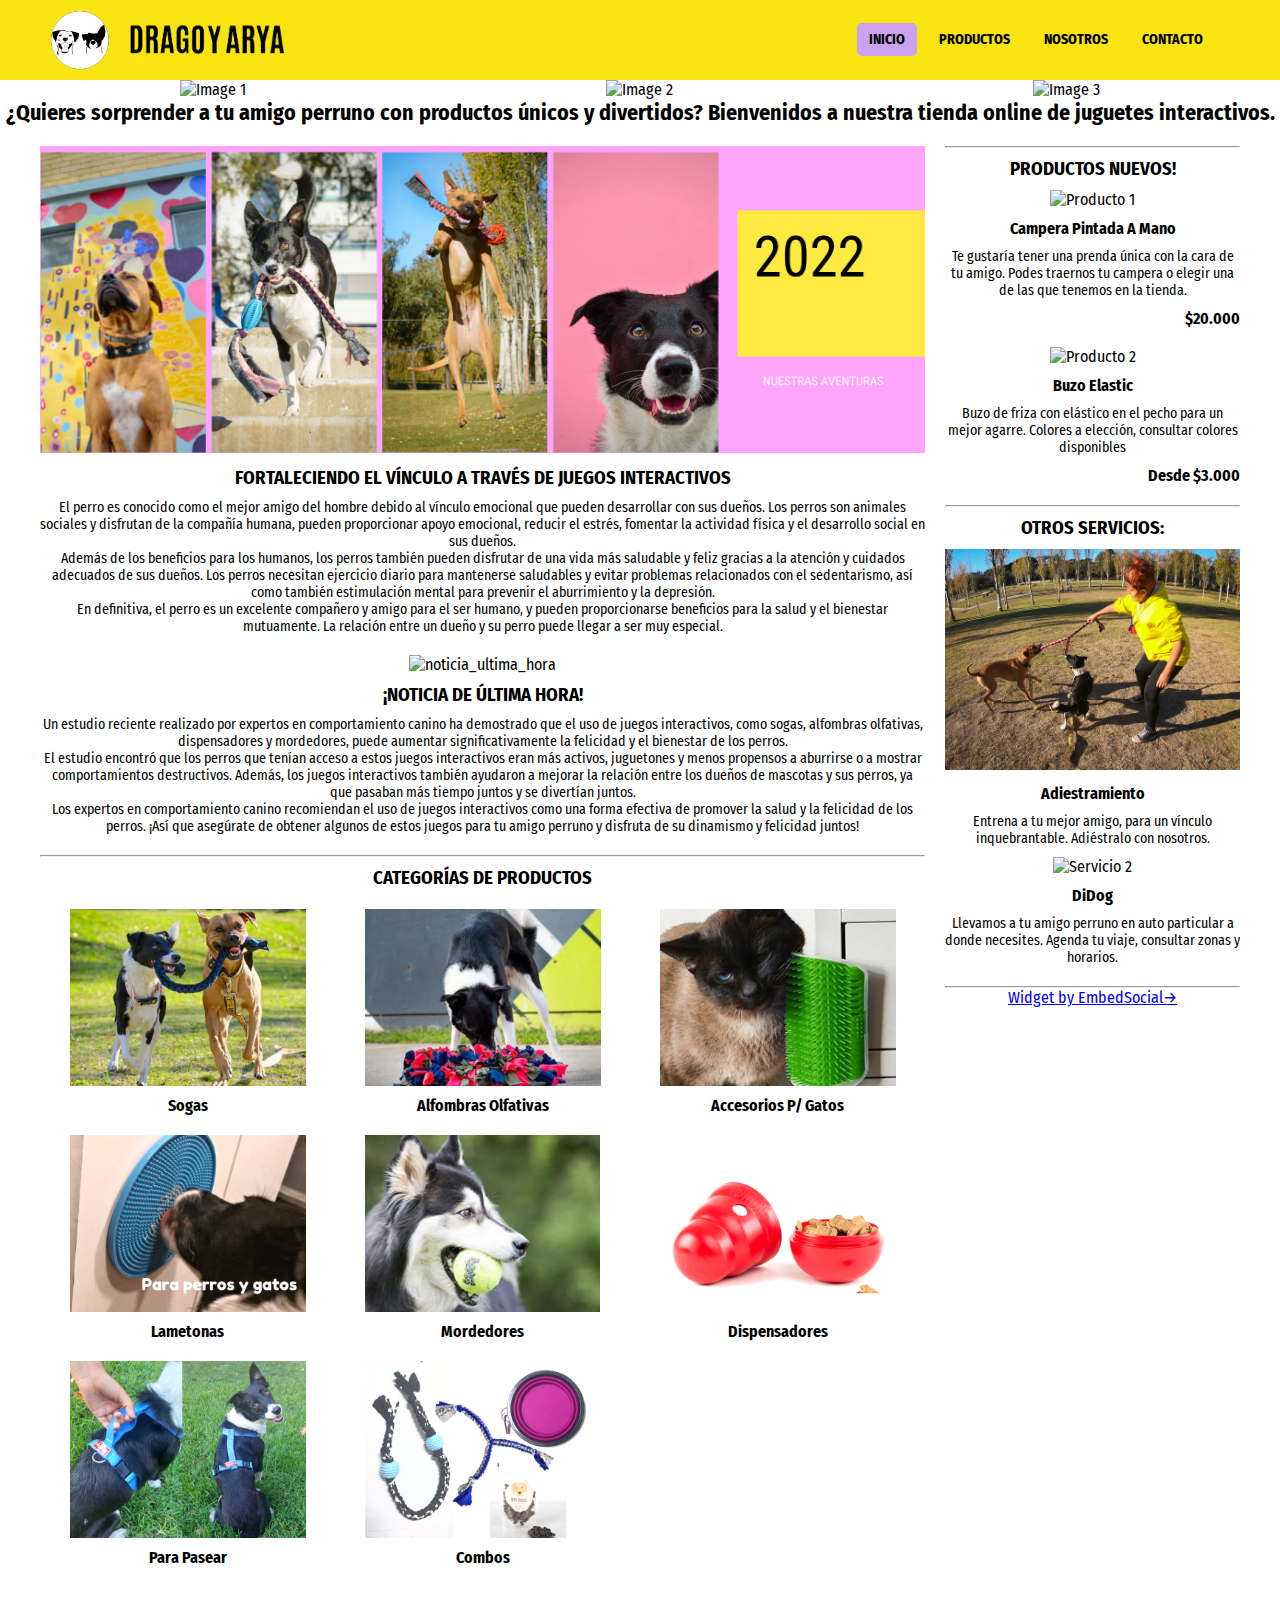
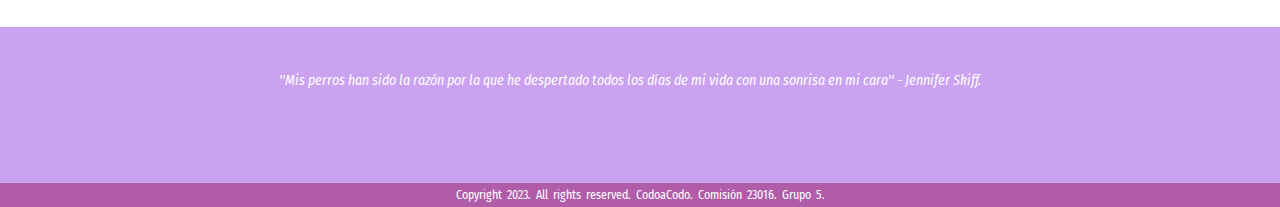
==== index.html @ fe929551 "m" ====
<!DOCTYPE html>
<html lang="es">
    <head>
        <meta charset="UTF-8">
        <meta http-equiv="X-UA-Compatible" content="IE=edge">
        <meta name="viewport" content="width=device-width, initial-scale=1.0">
        <!-- Favicon -->
        <link rel="shortcut icon" href="img/logo.ico" type="image/x-icon">
        <!-- Fuentes de iconos Font-Awesome -->
        <script src="https://kit.fontawesome.com/ba8bc2892d.js" crossorigin="anonymous"></script>
        <!-- Enlace al css -->
        <link rel="stylesheet" href="/css/estilo.css">
        <!-- Fuente de animaciones -->
        <link rel="stylesheet" href="https://cdnjs.cloudflare.com/ajax/libs/animate.css/4.1.1/animate.min.css" /> 
        <!-- Fuente de texto -->
        <link rel="preconnect" href="https://fonts.googleapis.com"> <link rel="preconnect" href="https://fonts.gstatic.com" crossorigin> <link href="https://fonts.googleapis.com/css2?family=Fira+Sans+Condensed&display=swap" rel="stylesheet">    
        <!-- Enlace al JavaScript-->
        <script defer src="/js/index.js"></script> 
        <title>Drago&Arya</title>
    </head>
    <body>
        <header class="header">
            <nav class="nav">
                <!-- Logo -->
                <div class="nav-link">
                    <img class="logo" src="img/logo_circular_prueba.png" alt="logo">
                    <img class="logo2 animate__animated animate__backInLeft" src="img/logo_nombre.png" alt="nombre">
                </div>
                <!-- Menu desplegable para smartphone -->
                <button class="nav-toggle animate__bounceIn fa-solid fa-bone"></button> 
                <!-- Menu principal -->
                <ul class="nav-menu nav-menu_visible">
                    <li class="nav-menu-item animate__bounceIn "><a href="/index.html" class="nav-menu-link nav-link nav-menu-link_active"><b>INICIO</b></a></li>
                    <li class="nav-menu-item animate__bounceIn"><a href="/paginas/productos.html" class="nav-menu-link nav-link"><b>PRODUCTOS</b></a></li>
                    <li class="nav-menu-item animate__bounceIn"><a href="/paginas/nosotros.html" class="nav-menu-link nav-link"><b>NOSOTROS</b></a></li>
                    <li class="nav-menu-item animate__bounceIn"><a href="/paginas/contacto.html" class="nav-menu-link nav-link"><b>CONTACTO</b></a></li>
                </ul>
            </nav>
        </header>
        <section>
                <div class="card">
                    <!-- Carousel de prtad principal -->
                    <div id="carousel" class="carousel">
                        <img src="/img/16_09_portada1.png" alt="Image 1" class="slide active">
                        <img src="/img/16_09_portada2.png" alt="Image 2" class="slide">
                        <img src="/img/16_09_portada3.png" alt="Image 3" class="slide">
                    </div>
                    <!-- Bienvenida al usuario -->
                    <h1 class="h1_ppal">¿Quieres sorprender a tu amigo perruno con productos únicos y divertidos? Bienvenidos a nuestra tienda online de juguetes interactivos.</h1>
                </div>
        </section>
        <main class = "main_ppal">
            <section class="main-section">
                <section class="news">
                    <div class="card">
                        <img src="/img/portada2.png" alt="perro_humano">
                        <h3>Fortaleciendo el vínculo a través de juegos interactivos</h3>
                        <p class= "texto">El perro es conocido como el mejor amigo del hombre debido al vínculo emocional que pueden desarrollar con sus dueños. Los perros son animales sociales y disfrutan de la compañía humana, pueden proporcionar apoyo emocional, reducir el estrés, fomentar la actividad física y el desarrollo social en sus dueños.<br>Además de los beneficios para los humanos, los perros también pueden disfrutar de una vida más saludable y feliz gracias a la atención y cuidados adecuados de sus dueños. Los perros necesitan ejercicio diario para mantenerse saludables y evitar problemas relacionados con el sedentarismo, así como también estimulación mental para prevenir el aburrimiento y la depresión. <br>En definitiva, el perro es un excelente compañero y amigo para el ser humano, y pueden proporcionarse beneficios para la salud y el bienestar mutuamente. La relación entre un dueño y su perro puede llegar a ser muy especial.</p>
                    </div>
                </section>
                <section class="news2">
                    <div class="card">
                        <img src="/img/portada1.png" alt="noticia_ultima_hora">
                        <h3>¡Noticia de última hora!</h3>
                        <p class= "texto">Un estudio reciente realizado por expertos en comportamiento canino ha demostrado que el uso de juegos interactivos, como sogas, alfombras olfativas, dispensadores y mordedores, puede aumentar significativamente la felicidad y el bienestar de los perros.<br>El estudio encontró que los perros que tenían acceso a estos juegos interactivos eran más activos, juguetones y menos propensos a aburrirse o a mostrar comportamientos destructivos. Además, los juegos interactivos también ayudaron a mejorar la relación entre los dueños de mascotas y sus perros, ya que pasaban más tiempo juntos y se divertían juntos.<br>Los expertos en comportamiento canino recomiendan el uso de juegos interactivos como una forma efectiva de promover la salud y la felicidad de los perros. ¡Así que asegúrate de obtener algunos de estos juegos para tu amigo perruno y disfruta de su dinamismo y felicidad juntos!</p>
                    </div>
                </section>
                <section class="categories_ppal">
                    <div class="card">
                    <hr>    
                    <h3>Categorías de productos</h3>
                    <div class="card_cat">
                        <div class="card card_cat">
                            <img src="/img/Sogas/sogas1.png" alt="Categoría 1">
                            <h2 class="nav-menu-link-cat">Sogas</h2>
                        </div>
                        <div class="card card_cat">
                            <img src="/img/Olfativas/alfombra1.png" alt="Categoría 2">
                            <h2 class="nav-menu-link-cat">Alfombras olfativas</h2>
                        </div>
                        <div class="card card_cat">
                            <img src="/img/Gatos/autocepillo4.png" alt="Categoría 3">
                            <h2 class="nav-menu-link-cat">Accesorios p/ gatos</h2>
                        </div>
                        <div class="card card_cat">
                            <img src="/img/Lametonas/con_sopapa3.png" alt="Categoría 4">
                            <h2 class="nav-menu-link-cat">Lametonas</h2>
                        </div>
                        <div class="card card_cat">
                            <img src="/img/Mordedores/kong_squeak_ballx2_2.png" alt="Categoría 5">
                            <h2 class="nav-menu-link-cat">Mordedores</h2>
                        </div>
                        <div class="card card_cat">
                            <img src="/img/Dispensadores/kongwobbler1.png" alt="Categoría 6">
                            <h2 class="nav-menu-link-cat">Dispensadores</h2>
                        </div>
                        <div class="card card_cat">
                            <img src="/img/Paseo/pretal_h1.png" alt="Categoría 7">
                            <h2 class="nav-menu-link-cat">Para pasear</h2>
                        </div>
                        <div class="card card_cat">
                            <img src="/img/Combos/combo_plaza.png" alt="Categoría 8">
                            <h2 class="nav-menu-link-cat">Combos</h2>
                        </div>
                    </div>
                </div>
                </section>
            </section>
            <aside>
                <section class="aside-section">
                    <section class="new-products">
                        <div class="card">
                            <hr>
                            <h3>Productos Nuevos!</h3>
                            <div><img src="/img/productonuevo11.png" alt="Producto 1">
                                <h2>Campera pintada a mano</h2>
                                <p class= "texto">Te gustaría tener una prenda única con la cara de tu amigo. Podes traernos tu campera o elegir una de las que tenemos en la tienda.</p>
                                <div class="price"><span >$20.000</span><br><br></div>
                            </div>
                            <div>
                                <img src="/img/productonuevo22.png" alt="Producto 2">
                                <h2>Buzo elastic</h2>
                                <p class= "texto">Buzo de friza con elástico en el pecho para un mejor agarre. Colores a elección, consultar colores disponibles</p>
                                <div class="price"><span >Desde $3.000</span></div>
                            </div>
                        </div>
                    </section>
                    <section class="services">
                        <div class="card">
                            <hr>
                            <h3>Otros Servicios:</h3>
                            <div><img src="/img/Sogas/DyA (12 de 15)-2.jpg" alt="Servicio 1">
                                <h2>Adiestramiento</h2>
                                <p class= "texto">Entrena a tu mejor amigo, para un vínculo inquebrantable. Adiéstralo con nosotros.</p>
                            </div>
                            <div>
                                <img src="/img/taxi.png" alt="Servicio 2">
                                <h2>DiDog</h2>
                                <p class= "texto">Llevamos a tu amigo perruno en auto particular a donde necesites. Agenda tu viaje, consultar zonas y horarios.</p>
                                <div class="price"><span ></span></div>
                            </div>
                        </div>
                    </section>
                    <section>
                        <hr>
                        <div class="card">
                            <!-- Iframe -->
                            <div class="embedsocial-hashtag" data-ref="63dbdeef12f584ae3e0397113ad4569958f50343"> <a class="feed-powered-by-es feed-powered-by-es-feed-new" href="https://embedsocial.com/social-media-aggregator/" target="_blank" title="Widget by EmbedSocial"> Widget by EmbedSocial<span>→</span> </a> </div> <script> (function(d, s, id) { var js; if (d.getElementById(id)) {return;} js = d.createElement(s); js.id = id; js.src = "https://embedsocial.com/cdn/ht.js"; d.getElementsByTagName("head")[0].appendChild(js); }(document, "script", "EmbedSocialHashtagScript")); </script>
                        </div>
                    </section>             
                </section>
            </aside>
        </main>
        <footer class="footer">
            <!-- Frase icónica -->
            <div class="footer-texto">
                <p>''Mis perros han sido la razón por la que he despertado todos los días de mi vida con una sonrisa en mi cara'' - Jennifer Skiff.
                </p> 
            </div>
            <!--Links a redes sociales-->
            <div class="contenedor-redes-sociales">
                <div class="icono-redes"><a href="https://www.instagram.com/dragoyarya/" target="_blank"><i class="fa-brands fa-instagram"></i></a></div>
                <div class="icono-redes"><a href="https://www.tiktok.com/@dragoyarya?_t=8aQEFiuZ51C&_r=1" target="_blank"><i class="fa-brands fa-tiktok"></i></a></div>
                <div class="icono-redes"><a href="https://www.youtube.com/channel/UCn-8075B8vf6SY_CrtjL9cg" target="_blank"><i class="fa-brands fa-youtube"></i></a></div>
                <div class="icono-redes"><a href="https://api.whatsapp.com/message/QZOHX466X4XYB1?autoload=1&app_absent=0" target="_blank"><i class="fa-brands fa-whatsapp"></i></a></div>
            </div>
            <!--Boton de ir hacia arriba-->
            <div id="button-up">
                <i class="fa-solid fa-angles-up"></i>        
            </div>
            <!--Encabezado inferior-->
            <div class="copyright">
                <p>Copyright 2023. All rights reserved. CodoaCodo. Comisión 23016. Grupo 5. </p>
            </div>  
        </footer>
    </body>     
</html>
---- css/estilo.css ----
* {
    margin: 0;
    box-sizing: border-box;
    padding: 0;
    cursor: url("/img/patita_cursor20x20.png"), auto;
    font-family: "Fira Sans Condensed", sans-serif;
}
body {
    margin-top: 80px;
    position: relative;
    padding-bottom: 210px;
    min-height: 100vh; /* No tocar, sirve para anclar el footer*/
    }


/*CSS DEL HEADER*/
.header {
    background-color: rgb(248, 228, 17);
    height: 80px;
    position: fixed; /*para que quede fija la barra de nav*/
    width: 100%;
    top: 0;
    left: 0;
    z-index: 1;
}
.logo {
    padding: 10px 10px;
    height: 80px;
    animation: animacionlogo 2s linear 1;
}
/*Animaciones del logo*/
@keyframes animacionlogo {
  0% {transform: rotate(0);}
  50% {transform: rotate(360deg);}
  80% {transform: rotate(360deg);}
  100% {transform: rotate(0);}
}

.logo2 {
    padding: 15px 0px 15px 0px;
    height: 80px;
    position: fixed;
}
/*barra de menu*/
.nav {
    display: flex;
    justify-content: space-between;
    max-width: 1200px; /*avaliable breakpoints , 576 768 1200 */
    margin: 0 auto; /*para que quede centrado en el navegador*/
}
.nav-link {
    color: black;
    text-decoration: none;
}
.nav-menu {
    display: flex;
    margin-right: 20px;
    list-style: none; /*quita los puntos del listado*/
}

.nav-menu-item {
    font-size: 14px;
    margin: 0 5px;
    line-height: 80px;
    width: max-content; /*para que no me quite palabras si son mas de 2 al achicar*/
}

.nav-menu-link {
    padding: 8px 12px;
    border-radius: 5px;
}

.nav-menu-link:hover,
.nav-menu-link_active {
    background-color: rgb(202, 162, 239);
    transition: 0.5s;
}

.nav-menu-link-cat:hover,
.nav-menu-link-cat_active {
    background: none;
    color: rgb(202, 162, 239);
    transition: 0.2s;
}

/*menu desplegable para smartphone*/
.nav-toggle {
    color: black;
    background: none;
    border: none;
    font-size: 30px;
    padding: 0px 20px;
    line-height: 60px;
    display: none;
}
/* FIN DEL CSS DEL HEADER*/

/*PAGINA PRINCIPAL*/
.main_ppal {
    overflow-y: auto;
    display: grid;
    grid-template-columns: 3fr 1fr;
    margin-left: 40px;
    margin-right: 40px;
    gap: 20px;
    overflow-x: hidden;
}
/*presentacion foto portada*/
.carousel {
    display: flex;
    overflow: hidden;
    width: 100%;
}

.carousel-image {
    max-width: 100%;
    height: auto;
    object-fit: cover;
}

/*letras en movimiento */
.h1_ppal {
    animation-name: desplazar;
    animation-duration: 14s;
    animation-timing-function: linear;
    animation-iteration-count: infinite;
    position: relative;
    z-index: 0;
    white-space: nowrap;
    font-size: 22px;
    width: 100%;
}
@keyframes desplazar {
  0% {transform: translateX(100%);}
  100% {transform: translateX(-100%);}
}
/*Fin de letras en mov.*/

.card {
    margin-bottom: 20px;
    text-align: center;

    
}
.card_cat {
    display: grid;
    grid-template-columns: repeat(auto-fit, minmax(250px, 1fr));
    grid-auto-rows: minmax(auto, auto);
    font-size: 16px;
    margin-top: 10px;
    margin-bottom: 0px;
    
    
}
.card img {
    max-width: 100%;
    margin: 0 auto;

}

.card_cat img {
    max-width: 80%;
    
}

.card h3 {
    margin-top: 10px;
    margin-bottom: 10px;
    text-transform: uppercase;
}
.card h2{
    font-size: 16px;
    margin-top: 10px;
    margin-bottom: 10px;
    text-transform:capitalize;
}
.texto{
    font-size: 14px;
    margin-bottom: 10px;

}
.texto_grid {
    text-align: center;
}
.price {
    font-weight: bold;
    text-align: right;
}
/*FIN DE LA PAG PRINCIPAL*/

/*PAG CONTACTOS*/


        /*CSS MERY*/



/*FIN DE LA PAG CONTACTOS*/

/*PAG NOSOTROS*/
.cuerpo {
    overflow: hidden;
}

.título {
    margin: 5px;
    text-align: center;
    font-size: 32px;
    border-radius: 4px;
}

.caja {
    float: left;
    width: auto;
    height: auto;
    margin: 5px;
    padding: 5px;
}

.galería-imagenes {
    display: grid;
    grid-template-columns: repeat(3, 1fr);
    grid-auto-rows: auto;
    padding: 20px;
    column-gap: 20px;
    row-gap: 20px;
}

.fotos {
    width: 100%;
    height: 100%;
    object-fit: cover;
    border-radius: 4px;
}

.subtítulo {
    background: rgb(146, 87, 158);
    text-align: center;
    border-radius: 4px;
}

.cliente {
    color: white;
    text-align: center;
    padding: 15px 0;
}

.intro {
    padding: 10px;
    text-align: justify;
    font-size: 18px;
}

.contenedor-reseñas {
    display: grid;
    grid-template-columns: repeat(2, 1fr);
    grid-template-rows: repeat(2, auto);
    grid-column-gap: 20px;
    grid-row-gap: 20px;
    margin: 20px auto;

    grid-template-areas:
        "widget-1 widget-2"
        "widget-3 widget-4"
        "widget-5 widget-6";
}

.widget-1,
.widget-2,
.widget-3,
.widget-4,
.widget-5,
.widget-6 {
    background: rgb(202, 162, 239);
    padding: 20px;
    height: auto;
    text-align: center;
    display: flex;
    align-items: center;
    justify-content: center;
    border-radius: 4px;
}

.widget-1 {
    grid-area: widget-1;
    display: flex;
    flex-direction: column;
}

.widget-2 {
    grid-area: widget-2;
    display: flex;
    flex-direction: column;
}

.widget-3 {
    grid-area: widget-3;
    display: flex;
    flex-direction: column;
}

.widget-4 {
    grid-area: widget-4;
    display: flex;
    flex-direction: column;
}

.widget-5 {
    grid-area: widget-5;
    display: flex;
    flex-direction: column;
}

.widget-6 {
    grid-area: widget-6;
    display: flex;
    flex-direction: column;
}

/*FIN DE LA PAG NOSOTROS*/

/*PAG CONTACTOS*/


        /*CSS SEBAS*/



/*FIN DE LA PAG CONTACTOS*/








/*FOOTER*/
footer {
    display: flex;
    flex-direction: column;
    justify-content: center;
    color: white;
    text-align: center;
    align-items: center;
    background-color: rgb(202, 162, 239);
    width: 100%;
    height: 180px;
    position: absolute;
    bottom: 0;
    left: 0;
    right: 0;
    padding-top: 30px;

}
.footer-texto {
    font-size: 14px;
    font-style: italic;
    line-height: 45px;
    padding-right: 20px;
}
.copyright {
    background-color: rgb(176, 92, 169);
    width: 100%;
    padding: 5px;
    padding-bottom: 5px;
    text-align: center;
    font-size: 12px;
    word-spacing: 2px;
}
.contenedor-redes-sociales {
    padding-top: 0px;
    display: flex;
    justify-content: center;
    align-items: center;
    margin-bottom: 0px;
}

.icono-redes {
    position: relative;
    font-size: 0px;
    width: 40px;
    height: 40px;
    margin: 20px;
    border-radius: 50%;
    transition: all 0.5s;
}

.icono-redes:hover {
    background-color: rgb(146, 87, 158);
    box-shadow: 0px 0px 20px rgb(146, 87, 158);
}
.icono-redes:hover:nth-child(2) {
    background-color: rgb(146, 87, 158);
    box-shadow: 0 0 20px rgb(146, 87, 158);
}
.icono-redes:hover:nth-child(3) {
    background-color: rgb(146, 87, 158);
    box-shadow: 0 0 20px rgb(146, 87, 158);
}
.icono-redes:hover:nth-child(4) {
    background-color: rgb(146, 87, 158);
    box-shadow: 0 0 20px rgb(146, 87, 158);
}
.icono-redes i {
    color: #fff;
    position: absolute;
    top: 50%;
    left: 50%;
    transform: translate(-50%, -50%);
    font-size: 1.7rem;
}

/*Boton de ir arriba*/
#button-up {
    width: 30px;
    height: 30px;
    background: rgb(146, 87, 158);
    display: flex;
    justify-content: center;
    align-items: center;
    color: white;
    border-radius: 50%;
    font-size: 20px;
    position: fixed;
    bottom: 50px;
    right: 40px;
    transition: all 0.3s ease;
    transform: scale(0);
}
#button-up:hover {
    transform: scale(1.1);
    border-color: rgba(0, 0, 0, 0.1);
}
/*FIN DEL FOOTER*/



/*QUERY MODO SMARTPHONE*/
@media (max-width: 768px) {  

.header {
    height: 60px;
    flex-wrap: wrap;
}

.logo {
    padding: 0px 20px;
    height: 58px;
}

.logo2 {
    padding: 10px 0 10px 0px;
    height: 60px;
    left: 35%; /* centrado horizontalmente */
    transform: translateX(-50%);
}
.nav-link {
    display: flex;
    align-items: center;
    justify-content: space-between;
    width: 100%;
    max-width: 1200px;
    margin: 0 auto;
}
.nav-menu {
    flex-direction: column;
    align-items: center;
    background-color: rgb(176, 92, 169);
    position: fixed;
    left: 0;
    top: 60px;
    width: 100%;
    padding: 0px;
    height: calc(100% - 60px);
    overflow-y: auto; /*añadir scroll cuando se minimiza el menu*/
    left: 100%;
    transition: 0.4s;
}

.nav-menu-item {
    line-height: 60px;
}

.nav-menu-link:hover,
.nav-menu-link_active {
    background: none;
    color: rgb(202, 162, 239);
}

.nav-toggle {
    display: block;
    cursor: pointer;
}
.nav-menu-visible {
    left: 0;
}
body {
    margin-top: 50px;
    position: relative;
    padding-bottom: 150px;
    font-size: 14px;
}
.h1_ppal {
    font-size: 14px;
    width: 150%;
    margin: 0;
    padding: 0;
}

footer {
    height: 160px;
    padding-top: 0px;

}

.footer-texto {
max-height: 80px;
font-size: 13px;
line-height: 60px;
}

/*Boton de ir arriba*/
#button-up {
    bottom: 39px;
    right: 32px;
    
}

}
/*FIN DEL QUERY MODO SMARTPHONE*/

/*QUERY MODO MOBILE*/
@media (max-width: 576px) {
.main_ppal {
    grid-template-columns: 1fr;
    font-size: 12px;
}
.h1_ppal {
    font-size: 16px;
    width: 210%;
    margin: 0;
}
aside {
    width: 100%;
}

.card_text_mov {
    margin-bottom: 0;
}
.news,
.news2,
.new-products,
.categories,
.services {
    display: grid; /* Convierte en grilla */
    gap: 20px;
    
}
.icono-redes {
    margin: 10px;
    
}

footer {
    
    height: 160px;
    padding-top: 0px;
}

.footer-texto {
    max-height: 100px;
    font-size: 12px;
    line-height: 40px;
    }
}
/*FIN DEL QUERY MODO MOBILE*/
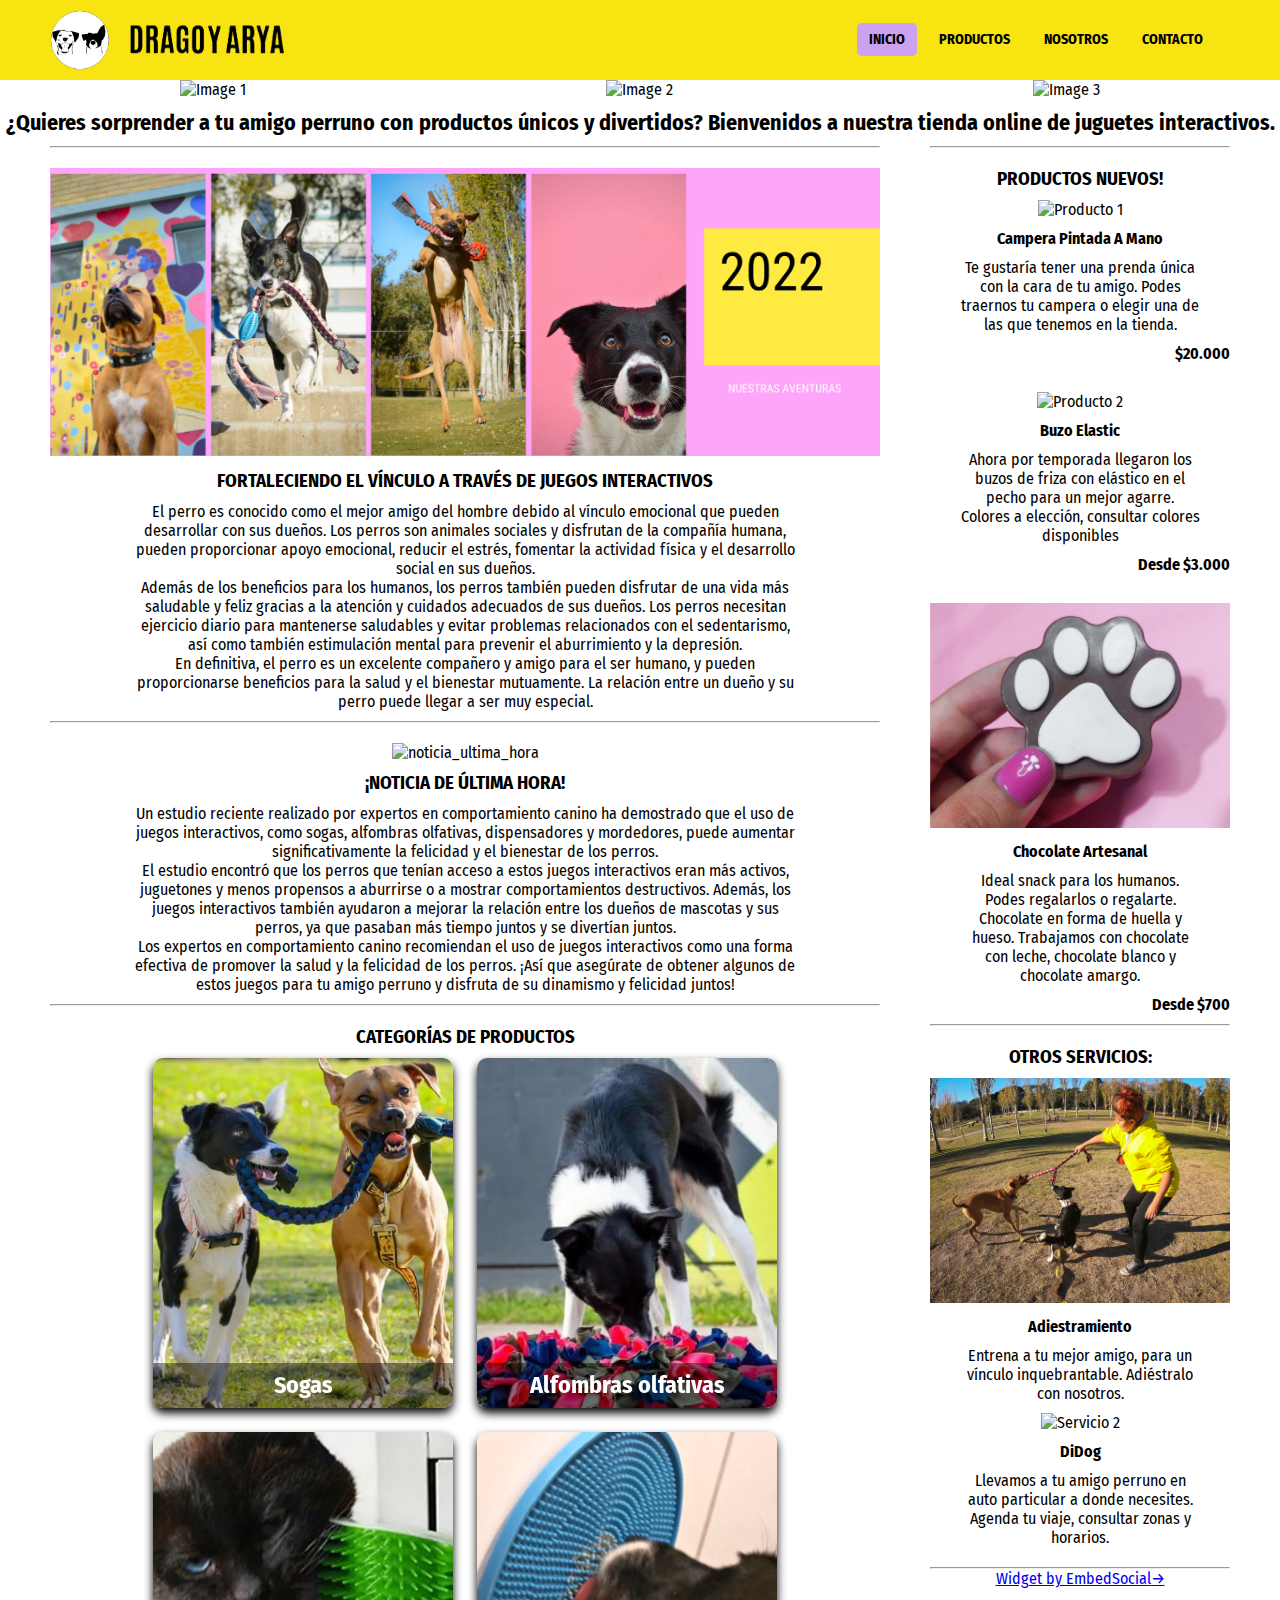
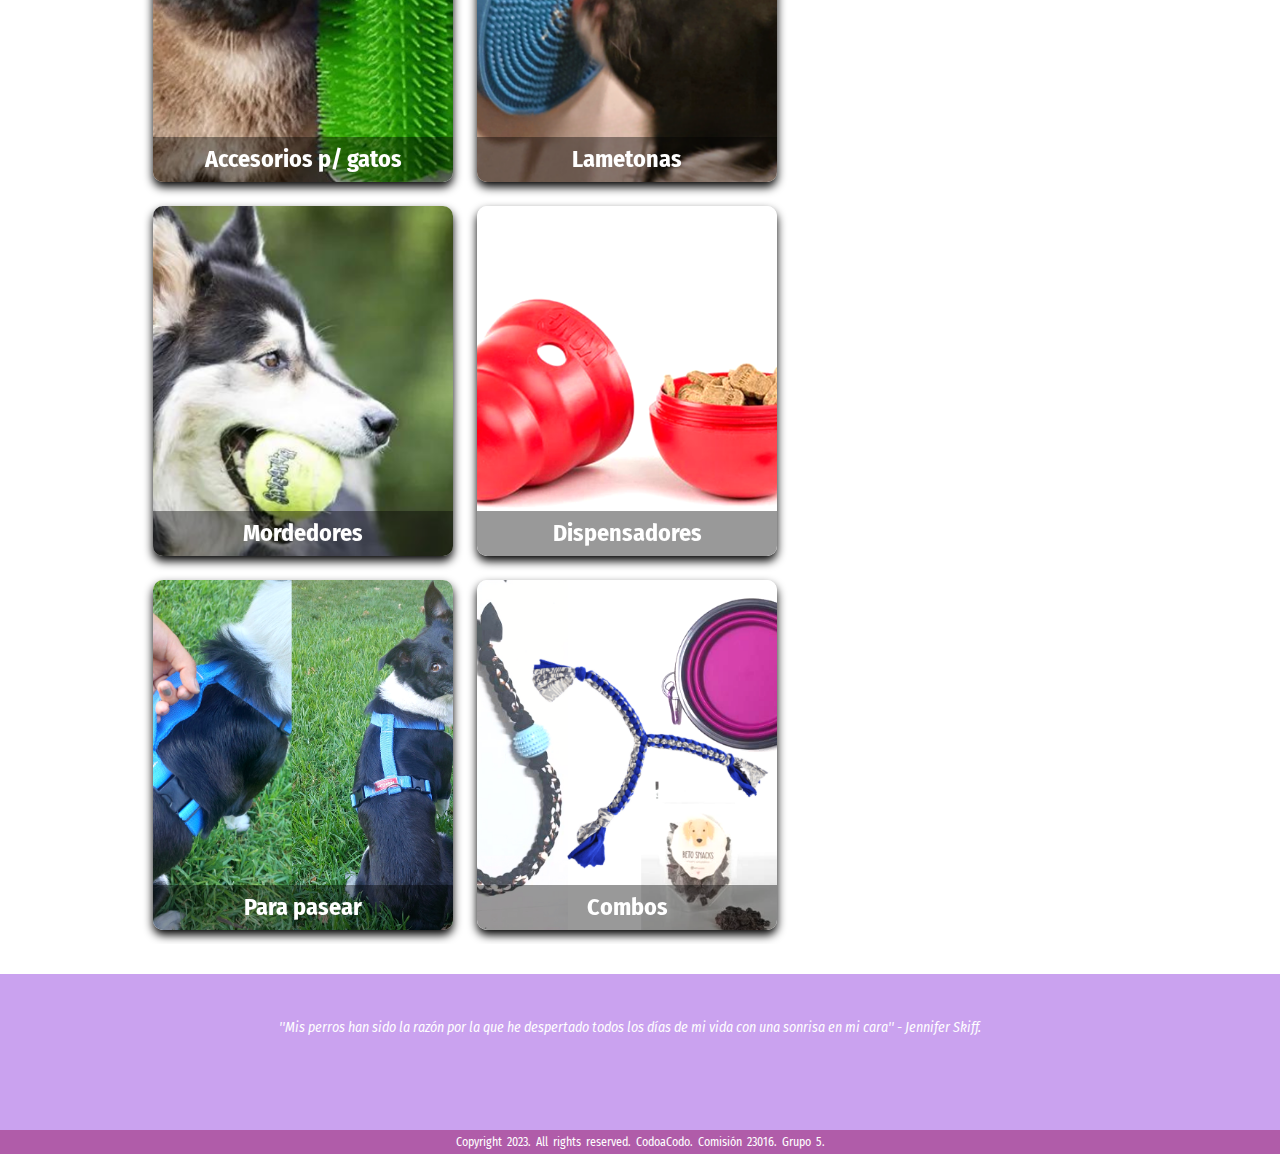
==== commit 474f1bb9: "m" ====
--- a/index.html
+++ b/index.html
@@ -51,66 +51,145 @@
         </section>
         <main class = "main_ppal">
             <section class="main-section">
-                <section class="news">
+                <section class="news"><hr>
                     <div class="card">
                         <img src="/img/portada2.png" alt="perro_humano">
                         <h3>Fortaleciendo el vínculo a través de juegos interactivos</h3>
                         <p class= "texto">El perro es conocido como el mejor amigo del hombre debido al vínculo emocional que pueden desarrollar con sus dueños. Los perros son animales sociales y disfrutan de la compañía humana, pueden proporcionar apoyo emocional, reducir el estrés, fomentar la actividad física y el desarrollo social en sus dueños.<br>Además de los beneficios para los humanos, los perros también pueden disfrutar de una vida más saludable y feliz gracias a la atención y cuidados adecuados de sus dueños. Los perros necesitan ejercicio diario para mantenerse saludables y evitar problemas relacionados con el sedentarismo, así como también estimulación mental para prevenir el aburrimiento y la depresión. <br>En definitiva, el perro es un excelente compañero y amigo para el ser humano, y pueden proporcionarse beneficios para la salud y el bienestar mutuamente. La relación entre un dueño y su perro puede llegar a ser muy especial.</p>
                     </div>
                 </section>
-                <section class="news2">
+                <section class="news2"><hr>
                     <div class="card">
                         <img src="/img/portada1.png" alt="noticia_ultima_hora">
                         <h3>¡Noticia de última hora!</h3>
                         <p class= "texto">Un estudio reciente realizado por expertos en comportamiento canino ha demostrado que el uso de juegos interactivos, como sogas, alfombras olfativas, dispensadores y mordedores, puede aumentar significativamente la felicidad y el bienestar de los perros.<br>El estudio encontró que los perros que tenían acceso a estos juegos interactivos eran más activos, juguetones y menos propensos a aburrirse o a mostrar comportamientos destructivos. Además, los juegos interactivos también ayudaron a mejorar la relación entre los dueños de mascotas y sus perros, ya que pasaban más tiempo juntos y se divertían juntos.<br>Los expertos en comportamiento canino recomiendan el uso de juegos interactivos como una forma efectiva de promover la salud y la felicidad de los perros. ¡Así que asegúrate de obtener algunos de estos juegos para tu amigo perruno y disfruta de su dinamismo y felicidad juntos!</p>
                     </div>
                 </section>
-                <section class="categories_ppal">
-                    <div class="card">
-                    <hr>    
-                    <h3>Categorías de productos</h3>
-                    <div class="card_cat">
-                        <div class="card card_cat">
-                            <img src="/img/Sogas/sogas1.png" alt="Categoría 1">
-                            <h2 class="nav-menu-link-cat">Sogas</h2>
-                        </div>
-                        <div class="card card_cat">
-                            <img src="/img/Olfativas/alfombra1.png" alt="Categoría 2">
-                            <h2 class="nav-menu-link-cat">Alfombras olfativas</h2>
-                        </div>
-                        <div class="card card_cat">
-                            <img src="/img/Gatos/autocepillo4.png" alt="Categoría 3">
-                            <h2 class="nav-menu-link-cat">Accesorios p/ gatos</h2>
-                        </div>
-                        <div class="card card_cat">
-                            <img src="/img/Lametonas/con_sopapa3.png" alt="Categoría 4">
-                            <h2 class="nav-menu-link-cat">Lametonas</h2>
-                        </div>
-                        <div class="card card_cat">
-                            <img src="/img/Mordedores/kong_squeak_ballx2_2.png" alt="Categoría 5">
-                            <h2 class="nav-menu-link-cat">Mordedores</h2>
-                        </div>
-                        <div class="card card_cat">
-                            <img src="/img/Dispensadores/kongwobbler1.png" alt="Categoría 6">
-                            <h2 class="nav-menu-link-cat">Dispensadores</h2>
-                        </div>
-                        <div class="card card_cat">
-                            <img src="/img/Paseo/pretal_h1.png" alt="Categoría 7">
-                            <h2 class="nav-menu-link-cat">Para pasear</h2>
-                        </div>
-                        <div class="card card_cat">
-                            <img src="/img/Combos/combo_plaza.png" alt="Categoría 8">
-                            <h2 class="nav-menu-link-cat">Combos</h2>
-                        </div>
-                    </div>
-                </div>
+                <section > <hr> 
+                        <h3 class="card">CATEGORÍAS DE PRODUCTOS</h3>
+                    <div class="categorias_ppal">
+                        <!-- categoria 1 -->
+                        <div class="card_cat">
+                            <div class="face front">
+                                <img src="/img/Sogas/sogas1.png" alt="Categoría 1" />
+                                <h2>Sogas</h2>
+                            </div>
+                            <div class="face back">
+                                <h2 class="nav-menu-link-cat">Sogas</h2>
+                                <p>Estas cuerdas son excelentes para juegos de tira y afloja, entrenamiento de fuerza y resistencia, así como para ejercicios de masticación, también pueden ser utilizadas como una herramienta para el entrenamiento de obediencia. </p>
+                                <div class="link">
+                                    <a href="#">+Más info</a>
+                                </div>
+                            </div>
+                        </div>
+
+                        <!-- categoria 2 -->
+                        <div class="card_cat">
+                            <div class="face front">
+                                <img src="/img/Olfativas/alfombra1.png" alt="Categoría 2" />
+                                <h2>Alfombras olfativas</h2>
+                            </div>
+                            <div class="face back">
+                                <h2 class="nav-menu-link-cat">Alfombras olfativas</h2>
+                                <p>Es una pieza textil realizada a mano con trozos de tela que simula una alfombra, en la que se esconden premios para que el perro los busque. Es una forma divertida y enriquecedora de estimular el olfato de tu perro.</p>
+                                <div class="link">
+                                    <a href="#">+Más info</a>
+                                </div>
+                            </div>
+                        </div>
+
+                        <!-- categoria 3 -->
+                        <div class="card_cat">
+                            <div class="face front">
+                                <img src="/img/Gatos/autocepillo4.png" alt="Categoría 3" />
+                                <h2>Accesorios p/ gatos</h2>
+                            </div>
+                            <div class="face back">
+                                <h2 class="nav-menu-link-cat">Accesorios p/ gatos</h2>
+                                <p>Porque en nuestra tienda, no queremos dejar atrás a ningún miembro peludo de la familia, ¡No te pierdas la oportunidad de mimar a tu gato con nuestros accesorios de primera calidad!. </p>
+                                <div class="link">
+                                    <a href="#">+Más info</a>
+                                </div>
+                            </div>
+                        </div>
+                        <!-- categoria 4 -->
+                        <div class="card_cat">
+                            <div class="face front">
+                                <img src="/img/Lametonas/con_sopapa3.png" alt="Categoría 4">
+                                <h2 class="nav-menu-link-cat">Lametonas</h2>
+                            </div>
+                            <div class="face back">
+                                <h2 class="nav-menu-link-cat">Lametonas</h2>
+                                <p>Son un accesorio innovador diseñado para satisfacer la necesidad natural de los perros de lamer y masticar. Estos juguetes están hechos de materiales resistentes y duraderos</p>
+                                <div class="link">
+                                    <a href="#">+Más info</a>
+                                </div>
+                            </div>
+                        </div>
+                        <!-- categoria 5 -->
+                        <div class="card_cat">
+                            <div class="face front">
+                                <img src="/img/Mordedores/kong_squeak_ballx2_2.png" alt="Categoría 5">
+                                <h2>Mordedores</h2>
+                            </div>
+                            <div class="face back">
+                                <h2 class="nav-menu-link-cat">Mordedores</h2>
+                                <p>Los mordedores son una herramienta esencial para mantener a tu perro entretenido y al mismo tiempo satisfacer su necesidad natural de morder. ¡Un buen mordedor es una inversión que tu perro agradecerá!</p>
+                                <div class="link">
+                                    <a href="#">+Más info</a>
+                                </div>
+                            </div>
+                        </div>
+                        <!-- categoria 6 -->
+                        <div class="card_cat">
+                            <div class="face front">
+                                <img src="/img/Dispensadores/kongwobbler1.png" alt="Categoría 6">
+                                <h2>Dispensadores</h2>
+                            </div>
+                            <div class="face back">
+                                <h2 class="nav-menu-link-cat">Dispensadores</h2>
+                                <p>Son ideales para aquellos perros que tienden a comer demasiado rápido, lo que puede causar problemas digestivos y de salud. Ayuda a tu perro a comer más despacio y a digerir mejor su alimento.</p>
+                                <div class="link">
+                                    <a href="#">+Más info</a>
+                                </div>
+                            </div>
+                        </div>
+                        <!-- categoria 7 -->
+                        <div class="card_cat">
+                            <div class="face front">
+                                <img src="/img/Paseo/pretal_h1.png" alt="Categoría 7">
+                                <h2>Para pasear</h2>
+                            </div>
+                            <div class="face back">
+                                <h2 class="nav-menu-link-cat">Para pasear</h2>
+                                <p>Tenemos una variedad de accesorios que puedes utilizar para hacer que el paseo con tu amigo de cuatro patas sea más ameno, agradable y seguro.</p>
+                                <div class="link">
+                                    <a href="#">+Más info</a>
+                                </div>
+                            </div>
+                        </div>
+                        <!-- categoria 8 -->
+                        <div class="card_cat">
+                            <div class="face front">
+                                <img src="/img/Combos/combo_plaza.png" alt="Categoría 8">
+                                <h2>Combos</h2>
+                            </div>
+                            <div class="face back">
+                                <h2 class="nav-menu-link-cat">Combos</h2>
+                                <p>¡Descubre nuestros increíbles combos para tu mejor amigo peludo! En nuestra tienda de accesorios y juguetes interactivos, ofrecemos una amplia variedad de opciones para mantener a tu perro feliz y saludable.</p>
+                                <div class="link">
+                                    <a href="#">+Más info</a>
+                                </div>
+                            </div>
+                        </div>
+                    </div>
                 </section>
             </section>
             <aside>
                 <section class="aside-section">
-                    <section class="new-products">
+                    <section class="new-products"><hr>
                         <div class="card">
-                            <hr>
+                            
                             <h3>Productos Nuevos!</h3>
                             <div><img src="/img/productonuevo11.png" alt="Producto 1">
                                 <h2>Campera pintada a mano</h2>
@@ -120,14 +199,20 @@
                             <div>
                                 <img src="/img/productonuevo22.png" alt="Producto 2">
                                 <h2>Buzo elastic</h2>
-                                <p class= "texto">Buzo de friza con elástico en el pecho para un mejor agarre. Colores a elección, consultar colores disponibles</p>
-                                <div class="price"><span >Desde $3.000</span></div>
+                                <p class= "texto">Ahora por temporada llegaron los buzos de friza con elástico en el pecho para un mejor agarre. Colores a elección, consultar colores disponibles</p>
+                                <div class="price"><span >Desde $3.000</span><br><br></div>
+                            </div>
+                            <div>
+                                <img src="/img/choco_promo1.png" alt="Producto 2">
+                                <h2>Chocolate artesanal</h2>
+                                <p class= "texto">Ideal snack para los humanos. Podes regalarlos o regalarte. Chocolate en forma de huella y hueso. Trabajamos con chocolate con leche, chocolate blanco y chocolate amargo.</p>
+                                <div class="price"><span >Desde $700</span></div>
                             </div>
                         </div>
                     </section>
-                    <section class="services">
+                    <section class="services"><hr>
                         <div class="card">
-                            <hr>
+                            
                             <h3>Otros Servicios:</h3>
                             <div><img src="/img/Sogas/DyA (12 de 15)-2.jpg" alt="Servicio 1">
                                 <h2>Adiestramiento</h2>
@@ -142,8 +227,7 @@
                         </div>
                     </section>
                     <section>
-                        <hr>
-                        <div class="card">
+                        <div class="card"><hr>
                             <!-- Iframe -->
                             <div class="embedsocial-hashtag" data-ref="63dbdeef12f584ae3e0397113ad4569958f50343"> <a class="feed-powered-by-es feed-powered-by-es-feed-new" href="https://embedsocial.com/social-media-aggregator/" target="_blank" title="Widget by EmbedSocial"> Widget by EmbedSocial<span>→</span> </a> </div> <script> (function(d, s, id) { var js; if (d.getElementById(id)) {return;} js = d.createElement(s); js.id = id; js.src = "https://embedsocial.com/cdn/ht.js"; d.getElementsByTagName("head")[0].appendChild(js); }(document, "script", "EmbedSocialHashtagScript")); </script>
                         </div>
--- a/css/estilo.css
+++ b/css/estilo.css
@@ -98,13 +98,24 @@
 /*PAGINA PRINCIPAL*/
 .main_ppal {
     overflow-y: auto;
-    display: grid;
+    display: flex;
     grid-template-columns: 3fr 1fr;
-    margin-left: 40px;
-    margin-right: 40px;
+    margin-left: 50px;
+    margin-right: 50px;
     gap: 20px;
     overflow-x: hidden;
 }
+.main-section{
+    flex-grow: 1;
+}
+
+.aside-section{
+    width: 300px;
+    margin-left: 30px;
+}
+
+
+
 /*presentacion foto portada*/
 .carousel {
     display: flex;
@@ -129,6 +140,8 @@
     white-space: nowrap;
     font-size: 22px;
     width: 100%;
+    margin-bottom: 10px;
+    margin-top: 10px;
 }
 @keyframes desplazar {
   0% {transform: translateX(100%);}
@@ -137,65 +150,158 @@
 /*Fin de letras en mov.*/
 
 .card {
-    margin-bottom: 20px;
-    text-align: center;
-
+    margin-top: 20px;
+    margin-bottom: 0px;
+    
+    text-align: center;
+    
+    
+    
+}
+
+.card img {
+    max-width: 100%;
+    margin: 0 auto;
+
+}
+
+.card h3 {
+    margin-top: 10px;
+    margin-bottom: 10px;
+    text-transform: uppercase;
+}
+.card h2{
+    font-size: 16px;
+    margin-top: 10px;
+    margin-bottom: 10px;
+    text-transform:capitalize;
+}
+.texto{
+    font-size: 16px;
+    margin-bottom: 10px;
+    margin-left: 10%;
+    margin-right: 10%;
+
+}
+
+.price {
+    font-weight: bold;
+    text-align: right;
+    margin-bottom: 10px;
+}
+
+.categorias_ppal{
+    flex-direction: column;
+    justify-content: center;
+    text-align: center;
+
+    
+}
+
+/*Flip card*/
+.card_cat img {
+    max-width: 100%;
     
 }
 .card_cat {
-    display: grid;
+    display: inline-block;
     grid-template-columns: repeat(auto-fit, minmax(250px, 1fr));
     grid-auto-rows: minmax(auto, auto);
     font-size: 16px;
     margin-top: 10px;
     margin-bottom: 0px;
-    
-    
-}
-.card img {
-    max-width: 100%;
-    margin: 0 auto;
-
-}
-
-.card_cat img {
-    max-width: 80%;
-    
-}
-
-.card h3 {
-    margin-top: 10px;
-    margin-bottom: 10px;
-    text-transform: uppercase;
-}
-.card h2{
-    font-size: 16px;
-    margin-top: 10px;
-    margin-bottom: 10px;
-    text-transform:capitalize;
-}
-.texto{
-    font-size: 14px;
-    margin-bottom: 10px;
-
-}
-.texto_grid {
-    text-align: center;
-}
-.price {
-    font-weight: bold;
-    text-align: right;
-}
+    perspective: 1000px;
+    position: relative;
+    width: 300px;
+    height: 350px;
+    margin: 10px;
+}
+
+.card_cat .face {
+    position: absolute;
+    width: 100%;
+    height: 100%;
+    backface-visibility: hidden;
+    border-radius: 10px;
+    overflow: hidden;
+    transition: .5s;
+}
+
+.card_cat .front {
+    transform: perspective(600px) rotateY(0deg);
+    box-shadow: 0 5px 10px #000;
+}
+
+.card_cat .front img {
+    position: relative;
+    width: 100%;
+    height: 100%;
+    object-fit: cover;
+}
+
+.card_cat .front h2 {
+    position: absolute;
+    bottom: 0;
+    width: 100%;
+    height: 45px;
+    line-height: 45px;
+    color: white;
+    background: rgba(0,0,0,.4);
+    text-align: center;
+}
+
+.card_cat .back {
+    transform: perspective(600px) rotateY(180deg);
+    background: rgb(248, 228, 17);
+    padding: 30px 15px 30px 15px;
+    color: black;
+    display: flex;
+    flex-direction: column;
+    justify-content:space-between;
+    text-align: center;
+    box-shadow: 0 5px 10px #000;
+}
+
+.card_cat .back .link {
+    border-top: solid 2px black;
+    height: 50px;
+    line-height: 50px;
+    text-decoration: none;
+}
+
+.card_cat .back .link a {
+    color: rgb(202, 162, 239);
+}
+
+.card_cat .back h2 {
+    font-size: 30px;
+    margin-top: 20px;
+    letter-spacing: 2px;
+}
+
+.card_cat .back p {
+    letter-spacing: 1px;
+} 
+
+.card_cat:hover .front {
+    transform: perspective(600px) rotateY(180deg);
+}
+
+.card_cat:hover .back {
+    transform: perspective(600px) rotateY(360deg);
+}
+
+
 /*FIN DE LA PAG PRINCIPAL*/
 
-/*PAG CONTACTOS*/
+/*PAG PRODUCTOS*/
 
 
         /*CSS MERY*/
 
 
 
-/*FIN DE LA PAG CONTACTOS*/
+/*FIN DE LA PAG PRODUCTOS*/
 
 /*PAG NOSOTROS*/
 .cuerpo {
@@ -507,7 +613,9 @@
     margin: 0;
     padding: 0;
 }
-
+.flip-card-back{
+    font-size: 3vw;
+}
 footer {
     height: 160px;
     padding-top: 0px;
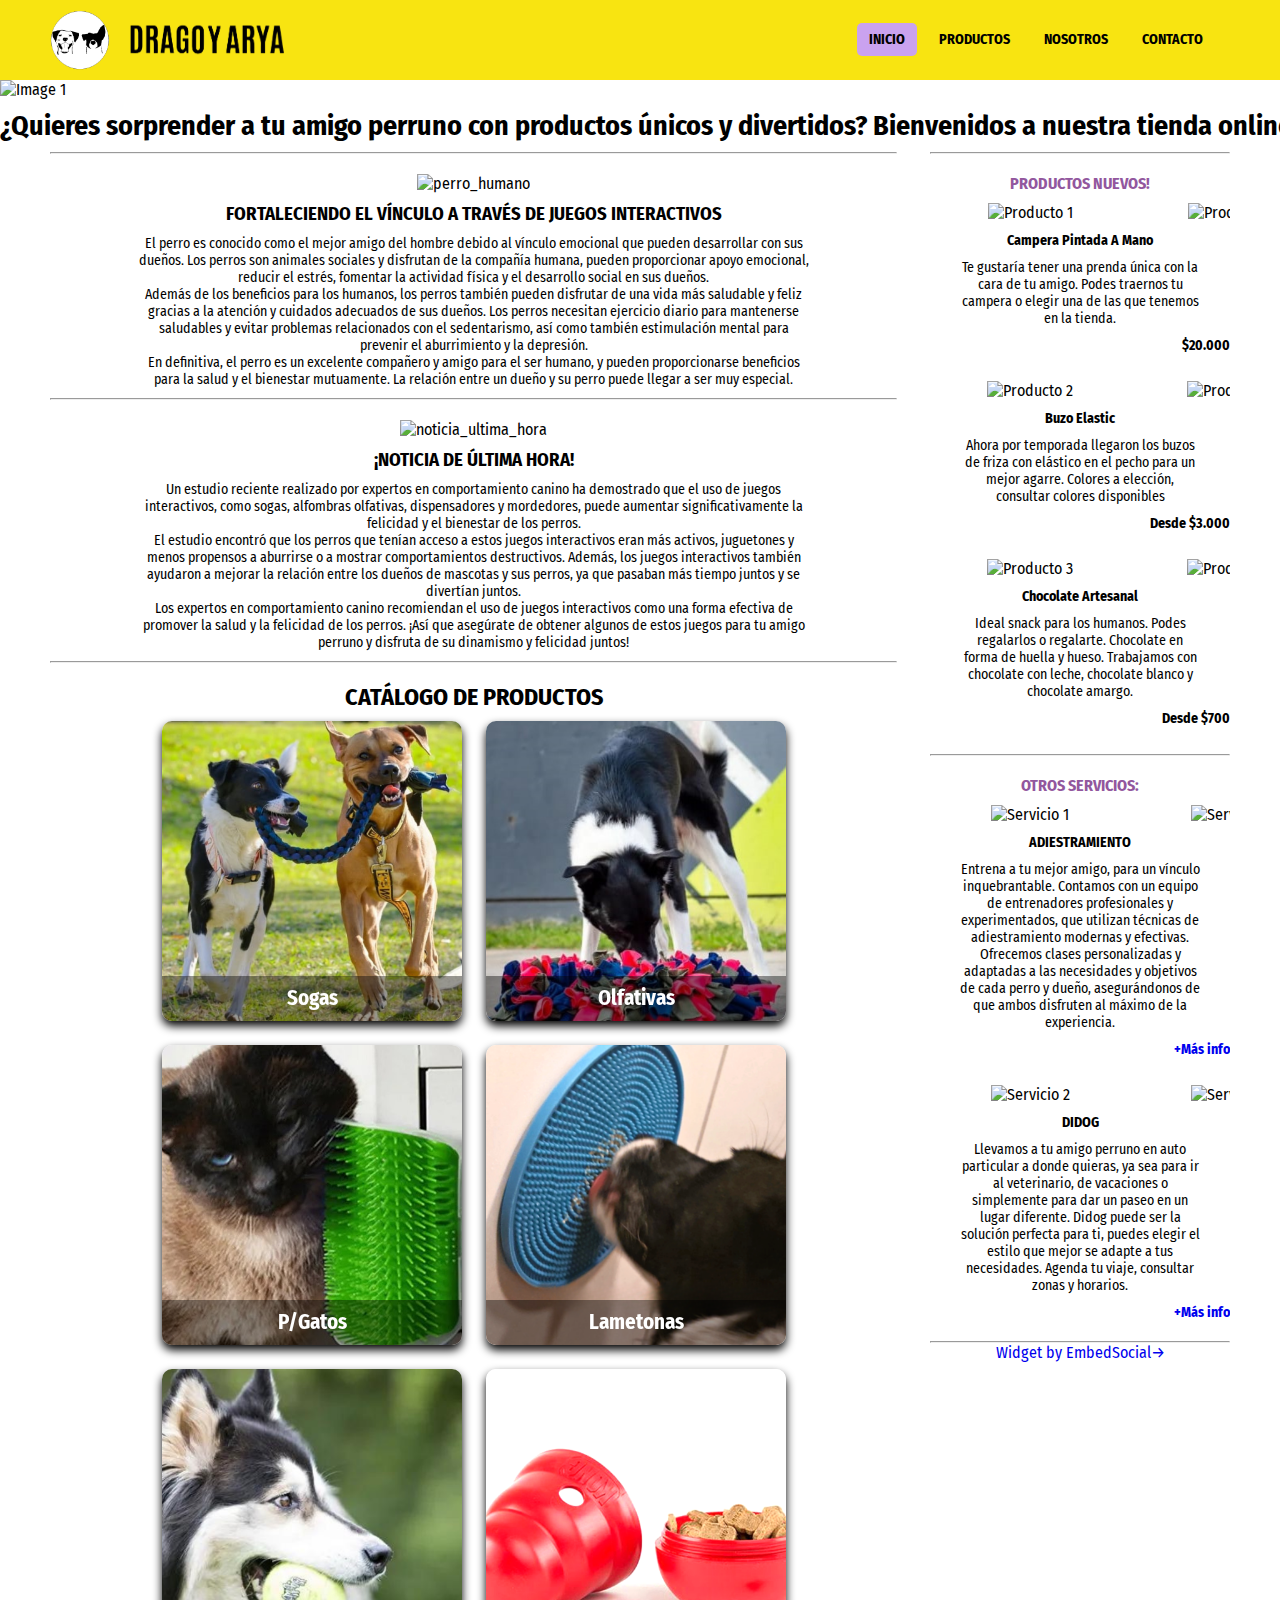
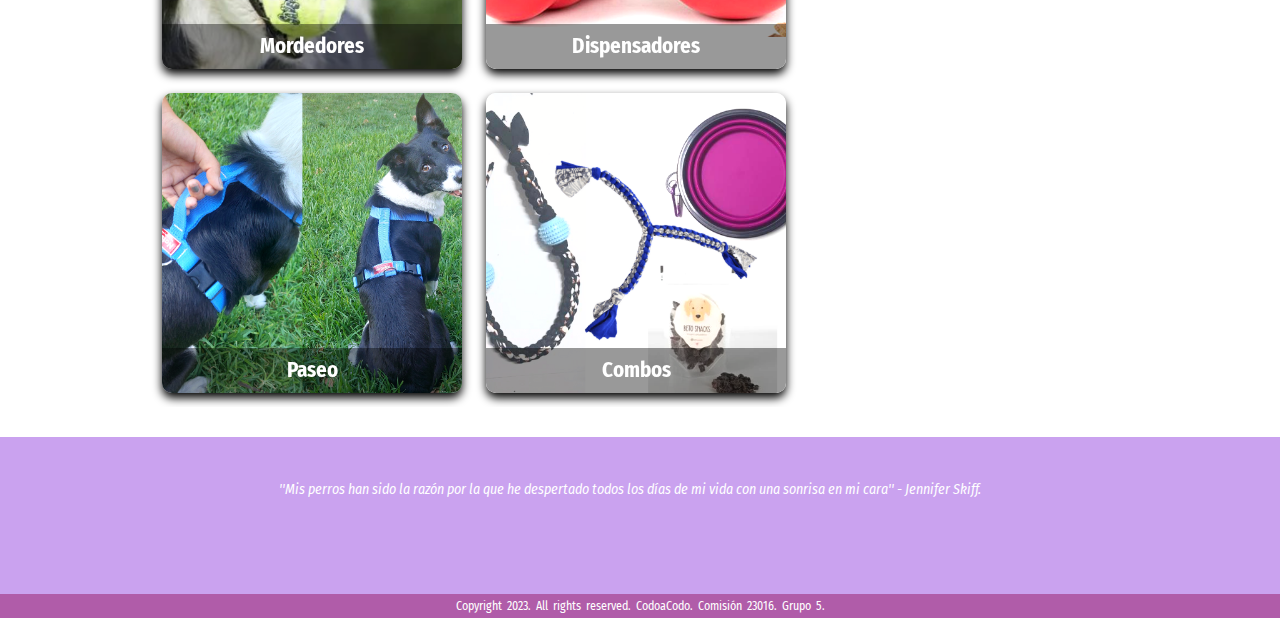
==== commit 3b361288: "cambios en el aside" ====
--- a/index.html
+++ b/index.html
@@ -38,35 +38,36 @@
             </nav>
         </header>
         <section>
-                <div class="card">
+                <div>
                     <!-- Carousel de prtad principal -->
                     <div id="carousel" class="carousel">
-                        <img src="/img/16_09_portada1.png" alt="Image 1" class="slide active">
-                        <img src="/img/16_09_portada2.png" alt="Image 2" class="slide">
-                        <img src="/img/16_09_portada3.png" alt="Image 3" class="slide">
-                    </div>
-                    <!-- Bienvenida al usuario -->
-                    <h1 class="h1_ppal">¿Quieres sorprender a tu amigo perruno con productos únicos y divertidos? Bienvenidos a nuestra tienda online de juguetes interactivos.</h1>
+                        <img src="/img/ppal/16_09_portada1.png" alt="Image 1" class="slide active">
+                        <img src="/img/ppal/16_09_portada2.png" alt="Image 2" class="slide">
+                        <img src="/img/ppal/16_09_portada3.png" alt="Image 3" class="slide">
+                    </div>
+                    <div class="h1_ppal"><!-- Bienvenida al usuario -->
+                        <h1 >¿Quieres sorprender a tu amigo perruno con productos únicos y divertidos? Bienvenidos a nuestra tienda online de juguetes interactivos.</h1>
+                    </div>
                 </div>
         </section>
         <main class = "main_ppal">
             <section class="main-section">
                 <section class="news"><hr>
                     <div class="card">
-                        <img src="/img/portada2.png" alt="perro_humano">
+                        <img src="/img/ppal/portada2.png" alt="perro_humano">
                         <h3>Fortaleciendo el vínculo a través de juegos interactivos</h3>
                         <p class= "texto">El perro es conocido como el mejor amigo del hombre debido al vínculo emocional que pueden desarrollar con sus dueños. Los perros son animales sociales y disfrutan de la compañía humana, pueden proporcionar apoyo emocional, reducir el estrés, fomentar la actividad física y el desarrollo social en sus dueños.<br>Además de los beneficios para los humanos, los perros también pueden disfrutar de una vida más saludable y feliz gracias a la atención y cuidados adecuados de sus dueños. Los perros necesitan ejercicio diario para mantenerse saludables y evitar problemas relacionados con el sedentarismo, así como también estimulación mental para prevenir el aburrimiento y la depresión. <br>En definitiva, el perro es un excelente compañero y amigo para el ser humano, y pueden proporcionarse beneficios para la salud y el bienestar mutuamente. La relación entre un dueño y su perro puede llegar a ser muy especial.</p>
                     </div>
                 </section>
                 <section class="news2"><hr>
                     <div class="card">
-                        <img src="/img/portada1.png" alt="noticia_ultima_hora">
+                        <img src="/img/ppal/portada1.png" alt="noticia_ultima_hora">
                         <h3>¡Noticia de última hora!</h3>
                         <p class= "texto">Un estudio reciente realizado por expertos en comportamiento canino ha demostrado que el uso de juegos interactivos, como sogas, alfombras olfativas, dispensadores y mordedores, puede aumentar significativamente la felicidad y el bienestar de los perros.<br>El estudio encontró que los perros que tenían acceso a estos juegos interactivos eran más activos, juguetones y menos propensos a aburrirse o a mostrar comportamientos destructivos. Además, los juegos interactivos también ayudaron a mejorar la relación entre los dueños de mascotas y sus perros, ya que pasaban más tiempo juntos y se divertían juntos.<br>Los expertos en comportamiento canino recomiendan el uso de juegos interactivos como una forma efectiva de promover la salud y la felicidad de los perros. ¡Así que asegúrate de obtener algunos de estos juegos para tu amigo perruno y disfruta de su dinamismo y felicidad juntos!</p>
                     </div>
                 </section>
                 <section > <hr> 
-                        <h3 class="card">CATEGORÍAS DE PRODUCTOS</h3>
+                        <h2 class="card">CATÁLOGO DE PRODUCTOS</h2>
                     <div class="categorias_ppal">
                         <!-- categoria 1 -->
                         <div class="card_cat">
@@ -75,10 +76,10 @@
                                 <h2>Sogas</h2>
                             </div>
                             <div class="face back">
-                                <h2 class="nav-menu-link-cat">Sogas</h2>
+                                <h2 class="nav-menu-link-cat">SOGAS</h2>
                                 <p>Estas cuerdas son excelentes para juegos de tira y afloja, entrenamiento de fuerza y resistencia, así como para ejercicios de masticación, también pueden ser utilizadas como una herramienta para el entrenamiento de obediencia. </p>
                                 <div class="link">
-                                    <a href="#">+Más info</a>
+                                    <a href="/paginas/productos.html#sogas">+Más info</a>
                                 </div>
                             </div>
                         </div>
@@ -87,13 +88,13 @@
                         <div class="card_cat">
                             <div class="face front">
                                 <img src="/img/Olfativas/alfombra1.png" alt="Categoría 2" />
-                                <h2>Alfombras olfativas</h2>
-                            </div>
-                            <div class="face back">
-                                <h2 class="nav-menu-link-cat">Alfombras olfativas</h2>
+                                <h2>Olfativas</h2>
+                            </div>
+                            <div class="face back">
+                                <h2 class="nav-menu-link-cat">OLFATIVAS</h2>
                                 <p>Es una pieza textil realizada a mano con trozos de tela que simula una alfombra, en la que se esconden premios para que el perro los busque. Es una forma divertida y enriquecedora de estimular el olfato de tu perro.</p>
                                 <div class="link">
-                                    <a href="#">+Más info</a>
+                                    <a href="/paginas/productos.html#olfativas">+Más info</a>
                                 </div>
                             </div>
                         </div>
@@ -102,13 +103,13 @@
                         <div class="card_cat">
                             <div class="face front">
                                 <img src="/img/Gatos/autocepillo4.png" alt="Categoría 3" />
-                                <h2>Accesorios p/ gatos</h2>
-                            </div>
-                            <div class="face back">
-                                <h2 class="nav-menu-link-cat">Accesorios p/ gatos</h2>
-                                <p>Porque en nuestra tienda, no queremos dejar atrás a ningún miembro peludo de la familia, ¡No te pierdas la oportunidad de mimar a tu gato con nuestros accesorios de primera calidad!. </p>
-                                <div class="link">
-                                    <a href="#">+Más info</a>
+                                <h2>P/Gatos</h2>
+                            </div>
+                            <div class="face back">
+                                <h2 class="nav-menu-link-cat">P/GATOS</h2>
+                                <p>Porque en nuestra tienda, no queremos dejar atrás a ningún miembro peludo de la familia, ¡No te pierdas la oportunidad de mimar a tu gato con nuestros accesorios de primera calidad! </p>
+                                <div class="link">
+                                    <a href="/paginas/productos.html#gatos">+Más info</a>
                                 </div>
                             </div>
                         </div>
@@ -119,10 +120,10 @@
                                 <h2 class="nav-menu-link-cat">Lametonas</h2>
                             </div>
                             <div class="face back">
-                                <h2 class="nav-menu-link-cat">Lametonas</h2>
+                                <h2 class="nav-menu-link-cat">LAMETONAS</h2>
                                 <p>Son un accesorio innovador diseñado para satisfacer la necesidad natural de los perros de lamer y masticar. Estos juguetes están hechos de materiales resistentes y duraderos</p>
                                 <div class="link">
-                                    <a href="#">+Más info</a>
+                                    <a href="/paginas/productos.html#lametonas">+Más info</a>
                                 </div>
                             </div>
                         </div>
@@ -133,10 +134,10 @@
                                 <h2>Mordedores</h2>
                             </div>
                             <div class="face back">
-                                <h2 class="nav-menu-link-cat">Mordedores</h2>
+                                <h2 class="nav-menu-link-cat">MORDEDORES</h2>
                                 <p>Los mordedores son una herramienta esencial para mantener a tu perro entretenido y al mismo tiempo satisfacer su necesidad natural de morder. ¡Un buen mordedor es una inversión que tu perro agradecerá!</p>
                                 <div class="link">
-                                    <a href="#">+Más info</a>
+                                    <a href="/paginas/productos.html#mordedores">+Más info</a>
                                 </div>
                             </div>
                         </div>
@@ -147,10 +148,10 @@
                                 <h2>Dispensadores</h2>
                             </div>
                             <div class="face back">
-                                <h2 class="nav-menu-link-cat">Dispensadores</h2>
+                                <h2 class="nav-menu-link-cat">DISPENSADORES</h2>
                                 <p>Son ideales para aquellos perros que tienden a comer demasiado rápido, lo que puede causar problemas digestivos y de salud. Ayuda a tu perro a comer más despacio y a digerir mejor su alimento.</p>
                                 <div class="link">
-                                    <a href="#">+Más info</a>
+                                    <a href="/paginas/productos.html#dispensadores">+Más info</a>
                                 </div>
                             </div>
                         </div>
@@ -158,13 +159,13 @@
                         <div class="card_cat">
                             <div class="face front">
                                 <img src="/img/Paseo/pretal_h1.png" alt="Categoría 7">
-                                <h2>Para pasear</h2>
-                            </div>
-                            <div class="face back">
-                                <h2 class="nav-menu-link-cat">Para pasear</h2>
+                                <h2>Paseo</h2>
+                            </div>
+                            <div class="face back">
+                                <h2 class="nav-menu-link-cat">PASEO</h2>
                                 <p>Tenemos una variedad de accesorios que puedes utilizar para hacer que el paseo con tu amigo de cuatro patas sea más ameno, agradable y seguro.</p>
                                 <div class="link">
-                                    <a href="#">+Más info</a>
+                                    <a href="/paginas/productos.html#paseo">+Más info</a>
                                 </div>
                             </div>
                         </div>
@@ -175,10 +176,10 @@
                                 <h2>Combos</h2>
                             </div>
                             <div class="face back">
-                                <h2 class="nav-menu-link-cat">Combos</h2>
+                                <h2 class="nav-menu-link-cat">COMBOS</h2>
                                 <p>¡Descubre nuestros increíbles combos para tu mejor amigo peludo! En nuestra tienda de accesorios y juguetes interactivos, ofrecemos una amplia variedad de opciones para mantener a tu perro feliz y saludable.</p>
                                 <div class="link">
-                                    <a href="#">+Más info</a>
+                                    <a href="/paginas/productos.html#combos">+Más info</a>
                                 </div>
                             </div>
                         </div>
@@ -188,42 +189,146 @@
             <aside>
                 <section class="aside-section">
                     <section class="new-products"><hr>
-                        <div class="card">
-                            
-                            <h3>Productos Nuevos!</h3>
-                            <div><img src="/img/productonuevo11.png" alt="Producto 1">
-                                <h2>Campera pintada a mano</h2>
+                        <div class="card_aside">
+                            <h2 class="parpadea textp">Productos Nuevos!</h2>
+                            <div>
+                                <div class="slider_aside">
+                                    <div class="slide_aside-track">
+                                        <div class="slide_aside">
+                                            <img src="/img/ppal/productonuevo11.png" alt="Producto 1">
+                                        </div>
+                                        <div class="slide_aside">
+                                            <img src="/img/ppal/productonuevo12.png" alt="Producto 1">
+                                        </div>
+                                        <div class="slide_aside">
+                                            <img src="/img/ppal/productonuevo13.png" alt="Producto 1">
+                                        </div>
+                                        <div class="slide_aside">
+                                            <img src="/img/ppal/productonuevo11.png" alt="Producto 1">
+                                        </div>
+                                        <div class="slide_aside">
+                                            <img src="/img/ppal/productonuevo12.png" alt="Producto 1">
+                                        </div>
+                                        <div class="slide_aside">
+                                            <img src="/img/ppal/productonuevo13.png" alt="Producto 1">
+                                        </div>
+                                    </div>
+                                </div>
+                                <h3>Campera pintada a mano</h3>
                                 <p class= "texto">Te gustaría tener una prenda única con la cara de tu amigo. Podes traernos tu campera o elegir una de las que tenemos en la tienda.</p>
                                 <div class="price"><span >$20.000</span><br><br></div>
                             </div>
                             <div>
-                                <img src="/img/productonuevo22.png" alt="Producto 2">
-                                <h2>Buzo elastic</h2>
+                                <div class="slider_aside">
+                                    <div class="slide_aside-track">
+                                        <div class="slide_aside">
+                                            <img src="/img/ppal/productonuevo21.png" alt="Producto 2">
+                                        </div>
+                                        <div class="slide_aside">
+                                            <img src="/img/ppal/productonuevo22.png" alt="Producto 2">
+                                        </div>
+                                        <div class="slide_aside">
+                                            <img src="/img/ppal/productonuevo23.png" alt="Producto 2">
+                                        </div>
+                                        <div class="slide_aside">
+                                            <img src="/img/ppal/productonuevo21.png" alt="Producto 2">
+                                        </div>
+                                        <div class="slide_aside">
+                                            <img src="/img/ppal/productonuevo22.png" alt="Producto 2">
+                                        </div>
+                                        <div class="slide_aside">
+                                            <img src="/img/ppal/productonuevo23.png" alt="Producto 2">
+                                        </div>
+                                    </div>
+                                </div>
+                                <h3>Buzo elastic</h3>
                                 <p class= "texto">Ahora por temporada llegaron los buzos de friza con elástico en el pecho para un mejor agarre. Colores a elección, consultar colores disponibles</p>
                                 <div class="price"><span >Desde $3.000</span><br><br></div>
                             </div>
                             <div>
-                                <img src="/img/choco_promo1.png" alt="Producto 2">
-                                <h2>Chocolate artesanal</h2>
+                                <div class="slider_aside">
+                                    <div class="slide_aside-track">
+                                        <div class="slide_aside">
+                                            <img src="/img/ppal/choco_promo1.png" alt="Producto 3">
+                                        </div>
+                                        <div class="slide_aside">
+                                            <img src="/img/ppal/choco_promo2.png" alt="Producto 3">
+                                        </div>
+                                        <div class="slide_aside">
+                                            <img src="/img/ppal/choco_promo3.png" alt="Producto 3">
+                                        </div>
+                                        <div class="slide_aside">
+                                            <img src="/img/ppal/choco_promo1.png" alt="Producto 3">
+                                        </div>
+                                        <div class="slide_aside">
+                                            <img src="/img/ppal/choco_promo2.png" alt="Producto 3">
+                                        </div>
+                                        <div class="slide_aside">
+                                            <img src="/img/ppal/choco_promo3.png" alt="Producto 3">
+                                        </div>
+                                    </div>
+                                </div>
+                                <h3>Chocolate artesanal</h3>
                                 <p class= "texto">Ideal snack para los humanos. Podes regalarlos o regalarte. Chocolate en forma de huella y hueso. Trabajamos con chocolate con leche, chocolate blanco y chocolate amargo.</p>
-                                <div class="price"><span >Desde $700</span></div>
+                                <div class="price"><span >Desde $700</span><br><br></div>
                             </div>
                         </div>
                     </section>
                     <section class="services"><hr>
-                        <div class="card">
-                            
-                            <h3>Otros Servicios:</h3>
-                            <div><img src="/img/Sogas/DyA (12 de 15)-2.jpg" alt="Servicio 1">
-                                <h2>Adiestramiento</h2>
-                                <p class= "texto">Entrena a tu mejor amigo, para un vínculo inquebrantable. Adiéstralo con nosotros.</p>
-                            </div>
-                            <div>
-                                <img src="/img/taxi.png" alt="Servicio 2">
-                                <h2>DiDog</h2>
-                                <p class= "texto">Llevamos a tu amigo perruno en auto particular a donde necesites. Agenda tu viaje, consultar zonas y horarios.</p>
-                                <div class="price"><span ></span></div>
-                            </div>
+                        <div class="card_aside">
+                            <h2 class="parpadea textp">Otros Servicios:</h2>
+                                <div class="slider_aside">
+                                    <div class="slide_aside-track">
+                                        <div class="slide_aside">
+                                            <img src="/img/ppal/adiestramiento1.png" alt="Servicio 1">
+                                        </div>
+                                        <div class="slide_aside">
+                                            <img src="/img/ppal/adiestramiento3.png" alt="Servicio 1">
+                                        </div>
+                                        <div class="slide_aside">
+                                            <img src="/img/ppal/adiestramiento2.png" alt="Servicio 1">
+                                        </div>
+                                        <div class="slide_aside">
+                                            <img src="/img/ppal/adiestramiento1.png" alt="Servicio 1">
+                                        </div>
+                                        <div class="slide_aside">
+                                            <img src="/img/ppal/adiestramiento3.png" alt="Servicio 1">
+                                        </div>
+                                        <div class="slide_aside">
+                                            <img src="/img/ppal/adiestramiento2.png" alt="Servicio 1">
+                                        </div>
+                                    </div>
+                                </div>
+                                <h3>ADIESTRAMIENTO</h3>
+                                <p class= "texto">Entrena a tu mejor amigo, para un vínculo inquebrantable. Contamos con un equipo de entrenadores profesionales y experimentados, que utilizan técnicas de adiestramiento modernas y efectivas. Ofrecemos clases personalizadas y adaptadas a las necesidades y objetivos de cada perro y dueño, asegurándonos de que ambos disfruten al máximo de la experiencia. <br></p>
+                                <div class="price"><a href="https://api.whatsapp.com/message/QZOHX466X4XYB1?autoload=1&app_absent=0" target="_blank">+Más info</a><br><br>
+                                </div>
+                                <div class="slider_aside">
+                                    <div class="slide_aside-track">
+                                        <div class="slide_aside">
+                                            <img src="/img/ppal/taxi1.png" alt="Servicio 2">
+                                        </div>
+                                        <div class="slide_aside">
+                                            <img src="/img/ppal/taxi2.png" alt="Servicio 2">
+                                        </div>
+                                        <div class="slide_aside">
+                                            <img src="/img/ppal/taxi3.png" alt="Servicio 2">
+                                        </div>
+                                        <div class="slide_aside">
+                                            <img src="/img/ppal/taxi1.png" alt="Servicio 2">
+                                        </div>
+                                        <div class="slide_aside">
+                                            <img src="/img/ppal/taxi2.png" alt="Servicio 2">
+                                        </div>
+                                        <div class="slide_aside">
+                                            <img src="/img/ppal/taxi3.png" alt="Servicio 2">
+                                        </div>
+                                    </div>
+                                </div>
+                                <h3>DIDOG</h3>
+                                <p class= "texto">Llevamos a tu amigo perruno en auto particular a donde quieras, ya sea para ir al veterinario, de vacaciones o simplemente para dar un paseo en un lugar diferente. Didog puede ser la solución perfecta para ti, puedes elegir el estilo que mejor se adapte a tus necesidades. Agenda tu viaje, consultar zonas y horarios. <br></p>
+                                <div class="price"><a href="https://api.whatsapp.com/message/QZOHX466X4XYB1?autoload=1&app_absent=0" target="_blank">+Más info</a><br>
+                                </div>
                         </div>
                     </section>
                     <section>
--- a/css/estilo.css
+++ b/css/estilo.css
@@ -95,7 +95,7 @@
 }
 /* FIN DEL CSS DEL HEADER*/
 
-/*PAGINA PRINCIPAL*/
+/*//////////////////////PAG PRINCIPAL/////////////////////*/
 .main_ppal {
     overflow-y: auto;
     display: flex;
@@ -108,11 +108,115 @@
 .main-section{
     flex-grow: 1;
 }
-
 .aside-section{
     width: 300px;
-    margin-left: 30px;
-}
+    margin-left: 13px;
+}
+.card_aside {
+    margin-top: 20px;
+    margin-bottom: 10px;
+    max-height: max-content;
+    text-align: center;
+    
+}
+.card_aside img {
+    width: 300px;
+    max-width: 100%;
+    margin: 0 auto;
+
+}
+
+.card_aside h2 {
+    font-size: 16px;
+    color:rgb(146, 87, 158);
+    margin-top: 10px;
+    margin-bottom: 10px;
+    text-transform:uppercase ;
+}
+.card_aside h3{
+    font-size: 14px;
+    margin-top: 10px;
+    margin-bottom: 10px;
+    text-transform:capitalize;
+}
+.card_aside a {
+    text-decoration: none;
+    cursor: pointer;
+    text-align: right !important; 
+}
+
+
+
+.slider_aside {
+    width: 100vw;
+    height: auto;
+    margin: auto;
+    overflow: hidden;
+}
+
+.slider_aside .slide_aside-track {
+    display: flex;
+    animation: scroll 10s linear infinite;
+    -webkit-animation: scroll 10s linear infinite;
+    width: calc(200px * 6);
+}
+
+.slider_aside .slide_aside {
+    width: 200px;
+}
+
+.slider_aside .slide_aside img {
+    width: 100%;
+}
+
+@keyframes scroll {
+    0% {
+        -webkit-transform: translateX(0);
+        transform: translateX(0);
+    }
+    100% {
+        -webkit-transform: translateX(calc(-200px * 3));
+        transform: translateX(calc(-200px * 3));
+    }
+}
+/*Texto parpadeante*/
+.textp {
+    font-weight:bold;
+    color:rgb(146, 87, 158);
+    text-transform:uppercase;
+  }
+  .parpadea {
+    
+    animation-name: parpadeo;
+    animation-duration: 1s;
+    animation-timing-function: linear;
+    animation-iteration-count: infinite;
+  
+    -webkit-animation-name:parpadeo;
+    -webkit-animation-duration: 1s;
+    -webkit-animation-timing-function: linear;
+    -webkit-animation-iteration-count: infinite;
+  }
+  
+  @-moz-keyframes parpadeo{  
+    0% { opacity: 1.0; }
+    50% { opacity: 0.0; }
+    100% { opacity: 1.0; }
+  }
+  
+  @-webkit-keyframes parpadeo {  
+    0% { opacity: 1.0; }
+    50% { opacity: 0.0; }
+     100% { opacity: 1.0; }
+  }
+  
+  @keyframes parpadeo {  
+    0% { opacity: 1.0; }
+     50% { opacity: 0.0; }
+    100% { opacity: 1.0; }
+  }
+
+
 
 
 
@@ -138,10 +242,12 @@
     position: relative;
     z-index: 0;
     white-space: nowrap;
-    font-size: 22px;
+    font-size: 14px;
     width: 100%;
     margin-bottom: 10px;
     margin-top: 10px;
+    
+    
 }
 @keyframes desplazar {
   0% {transform: translateX(100%);}
@@ -155,29 +261,33 @@
     
     text-align: center;
     
-    
-    
 }
 
 .card img {
-    max-width: 100%;
+    max-width: 80%;
     margin: 0 auto;
 
 }
-
+.card h2{
+    font-size: 16px;
+    color:rgb(146, 87, 158);
+    margin-top: 10px;
+    margin-bottom: 10px;
+    text-transform:capitalize;
+}
 .card h3 {
     margin-top: 10px;
     margin-bottom: 10px;
     text-transform: uppercase;
 }
-.card h2{
-    font-size: 16px;
-    margin-top: 10px;
-    margin-bottom: 10px;
-    text-transform:capitalize;
+
+.card a {
+    text-decoration: none;
+    cursor: pointer;
+    text-align: right !important; 
 }
 .texto{
-    font-size: 16px;
+    font-size: 14px;
     margin-bottom: 10px;
     margin-left: 10%;
     margin-right: 10%;
@@ -185,9 +295,13 @@
 }
 
 .price {
+    font-size: 14px;
     font-weight: bold;
     text-align: right;
     margin-bottom: 10px;
+    margin-right: 0px;
+    
+    
 }
 
 .categorias_ppal{
@@ -207,13 +321,13 @@
     display: inline-block;
     grid-template-columns: repeat(auto-fit, minmax(250px, 1fr));
     grid-auto-rows: minmax(auto, auto);
-    font-size: 16px;
+    font-size: 14px;
     margin-top: 10px;
     margin-bottom: 0px;
     perspective: 1000px;
     position: relative;
     width: 300px;
-    height: 350px;
+    height: 300px;
     margin: 10px;
 }
 
@@ -271,16 +385,18 @@
 
 .card_cat .back .link a {
     color: rgb(202, 162, 239);
+    cursor: pointer;
 }
 
 .card_cat .back h2 {
-    font-size: 30px;
+    font-size: 20px;
     margin-top: 20px;
     letter-spacing: 2px;
 }
 
 .card_cat .back p {
     letter-spacing: 1px;
+    font-size: 14px;
 } 
 
 .card_cat:hover .front {
@@ -291,19 +407,131 @@
     transform: perspective(600px) rotateY(360deg);
 }
 
-
-/*FIN DE LA PAG PRINCIPAL*/
-
-/*PAG PRODUCTOS*/
-
-
-        /*CSS MERY*/
-
-
-
-/*FIN DE LA PAG PRODUCTOS*/
-
-/*PAG NOSOTROS*/
+/*//////////////////////FIN DE LA PAG PRINCIPAL/////////////////////*/
+
+
+/*////////////////////// PAG PRODUCTOS/////////////////////*/
+.main_productos{
+    margin-top: 80px;
+    padding: 30px 50px 0px 30px; /*ARRIBA DERECHA ABAJO y IZQUIERDA*/
+}
+.store-products{
+    display: grid;
+    grid-template-columns: 200px 1fr 1fr;
+    gap: 2rem;
+}
+
+.categories{
+  display: flex;
+  flex-direction: column;
+  align-items: center;
+}
+
+.categories .category_item{
+    display: block;
+    width: 90%;
+    padding: 5px 0;
+    margin-bottom: 20px;
+    background: rgb(202, 162,239);
+    border-radius: 35px;
+
+    text-align: center;
+    text-decoration: none;
+    color: white;
+    font-size: 20px;
+    cursor: pointer;          /*lo agregue para que cambie a cursor en vez de patita*/
+}
+
+/*products-combos*/
+
+.products-list{
+    width: 100%;
+    grid-column: 2/4;
+    display: flex;
+    flex-wrap: wrap;
+    justify-content: center;
+    
+    
+}
+
+.products-list .product-item{
+    width: 40%;
+    margin-left: 3%;
+    margin-bottom: 35px;
+    box-shadow: 0px 0px 6px 0px rgb(0,0,0,0.22);
+    display: flex;
+    flex-direction: column;
+    align-items: center;
+    
+}
+
+.products-list .product-item img{
+    width: 100%;
+}
+
+.products-list .product-item a{
+    display: block;
+    width: 100%;
+    padding: 8px 0;
+    background: rgb(248,228,17);
+    border-radius: 20px;
+
+    color: white;
+    text-align: center;
+    text-decoration: none;
+    font-size: 20px;
+}
+
+/*carrusel*/
+
+ .slider{
+    overflow: hidden;
+    height:fit-content;
+ }
+
+ .slider .item{
+    width: 100%;
+    display: flex;
+    flex-flow: nowrap;
+    justify-content: flex-start;
+    align-items: center;
+    transform: translateX(0%);
+ }
+
+ .slider .img{
+    width: 100%
+ }
+ .slider .points{
+    width: 100%;
+    padding: 1em;
+    display: flex;
+
+    justify-content: center;
+    align-items: center;
+    text-align: center;
+ }
+ .slider .point{
+    width: 2em;
+    height: 2em;
+    margin: 1em;
+    cursor: pointer;
+ }
+ .slider .points .active{
+    color: orange;
+ }
+ .footer-slider{
+    width: 100%;
+    display: flex;
+    flex-direction: column;
+    margin-top: 5px;
+    justify-content: center;
+    align-items:center;
+ }
+
+/*//////////////////////FIN DE LA PAG PRODUCTOS/////////////////////*/
+
+
+/*//////////////////////PAG NOSOTROS/////////////////////*/
 .cuerpo {
     overflow: hidden;
 }
@@ -423,22 +651,21 @@
     flex-direction: column;
 }
 
-/*FIN DE LA PAG NOSOTROS*/
-
-/*PAG CONTACTOS*/
-
-
-        /*CSS SEBAS*/
-
-
-
-/*FIN DE LA PAG CONTACTOS*/
-
-
-
-
-
-
+/*//////////////////////FIN DE LA PAG NOSOTROS/////////////////////*/
+
+
+/*//////////////////////PAG CONTACTOS/////////////////////*/
+
+.main_contacto{
+    margin-top: 80px;
+    padding: 30px 50px 0px 30px; /*ARRIBA DERECHA ABAJO y IZQUIERDA*/
+}
+
+    /*CSS SEBAS*/
+
+
+
+/*//////////////////////FIN DE LA PAG CONTACTOS/////////////////////*/
 
 
 /*FOOTER*/
@@ -486,7 +713,7 @@
     position: relative;
     font-size: 0px;
     width: 40px;
-    height: 40px;
+    height: 42px;
     margin: 20px;
     border-radius: 50%;
     transition: all 0.5s;
@@ -607,8 +834,9 @@
     padding-bottom: 150px;
     font-size: 14px;
 }
+
 .h1_ppal {
-    font-size: 14px;
+    font-size: 13px;
     width: 150%;
     margin: 0;
     padding: 0;
@@ -616,6 +844,35 @@
 .flip-card-back{
     font-size: 3vw;
 }
+.main_ppal {
+    margin-left: 0px;
+    margin-right: 0px;
+    flex-direction: column;
+  }
+.aside-section {
+    width: 100%;
+    margin-left: 0;
+    padding: 0px;
+
+}
+.card {
+width: 100%;
+}
+
+.card img {
+max-width: 80%;
+}
+.card h3 {
+font-size: 16px;
+}
+
+.texto {
+font-size: 14px;
+}
+.price {
+   margin-right: 12%;
+}
+
 footer {
     height: 160px;
     padding-top: 0px;
@@ -645,13 +902,11 @@
     font-size: 12px;
 }
 .h1_ppal {
-    font-size: 16px;
+    font-size: 12px;
     width: 210%;
     margin: 0;
 }
-aside {
-    width: 100%;
-}
+
 
 .card_text_mov {
     margin-bottom: 0;
@@ -662,13 +917,21 @@
 .categories,
 .services {
     display: grid; /* Convierte en grilla */
-    gap: 20px;
     
 }
 .icono-redes {
     margin: 10px;
     
 }
+.aside-section {
+    width: 100%;
+    margin-left: 0;
+    padding: 0px;
+}
+
+.texto {
+    font-size: 12px;
+    }
 
 footer {
     
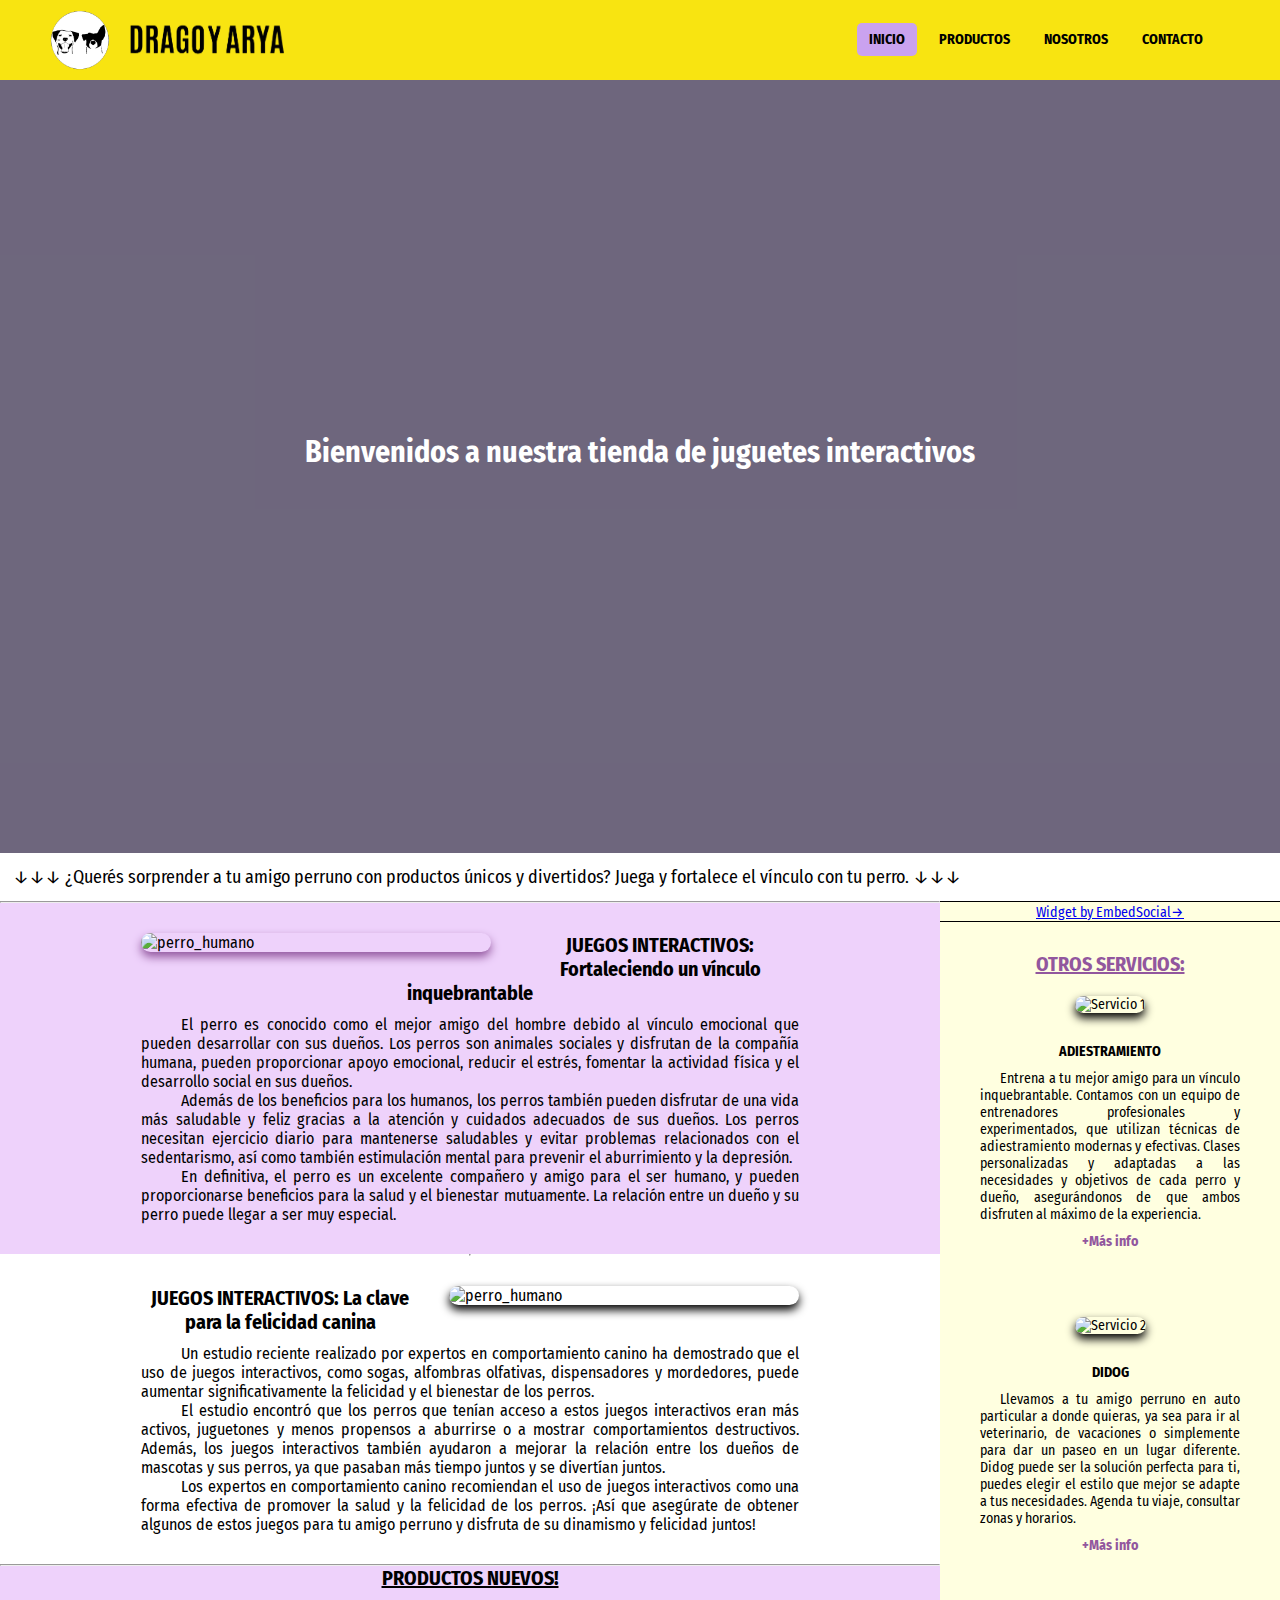
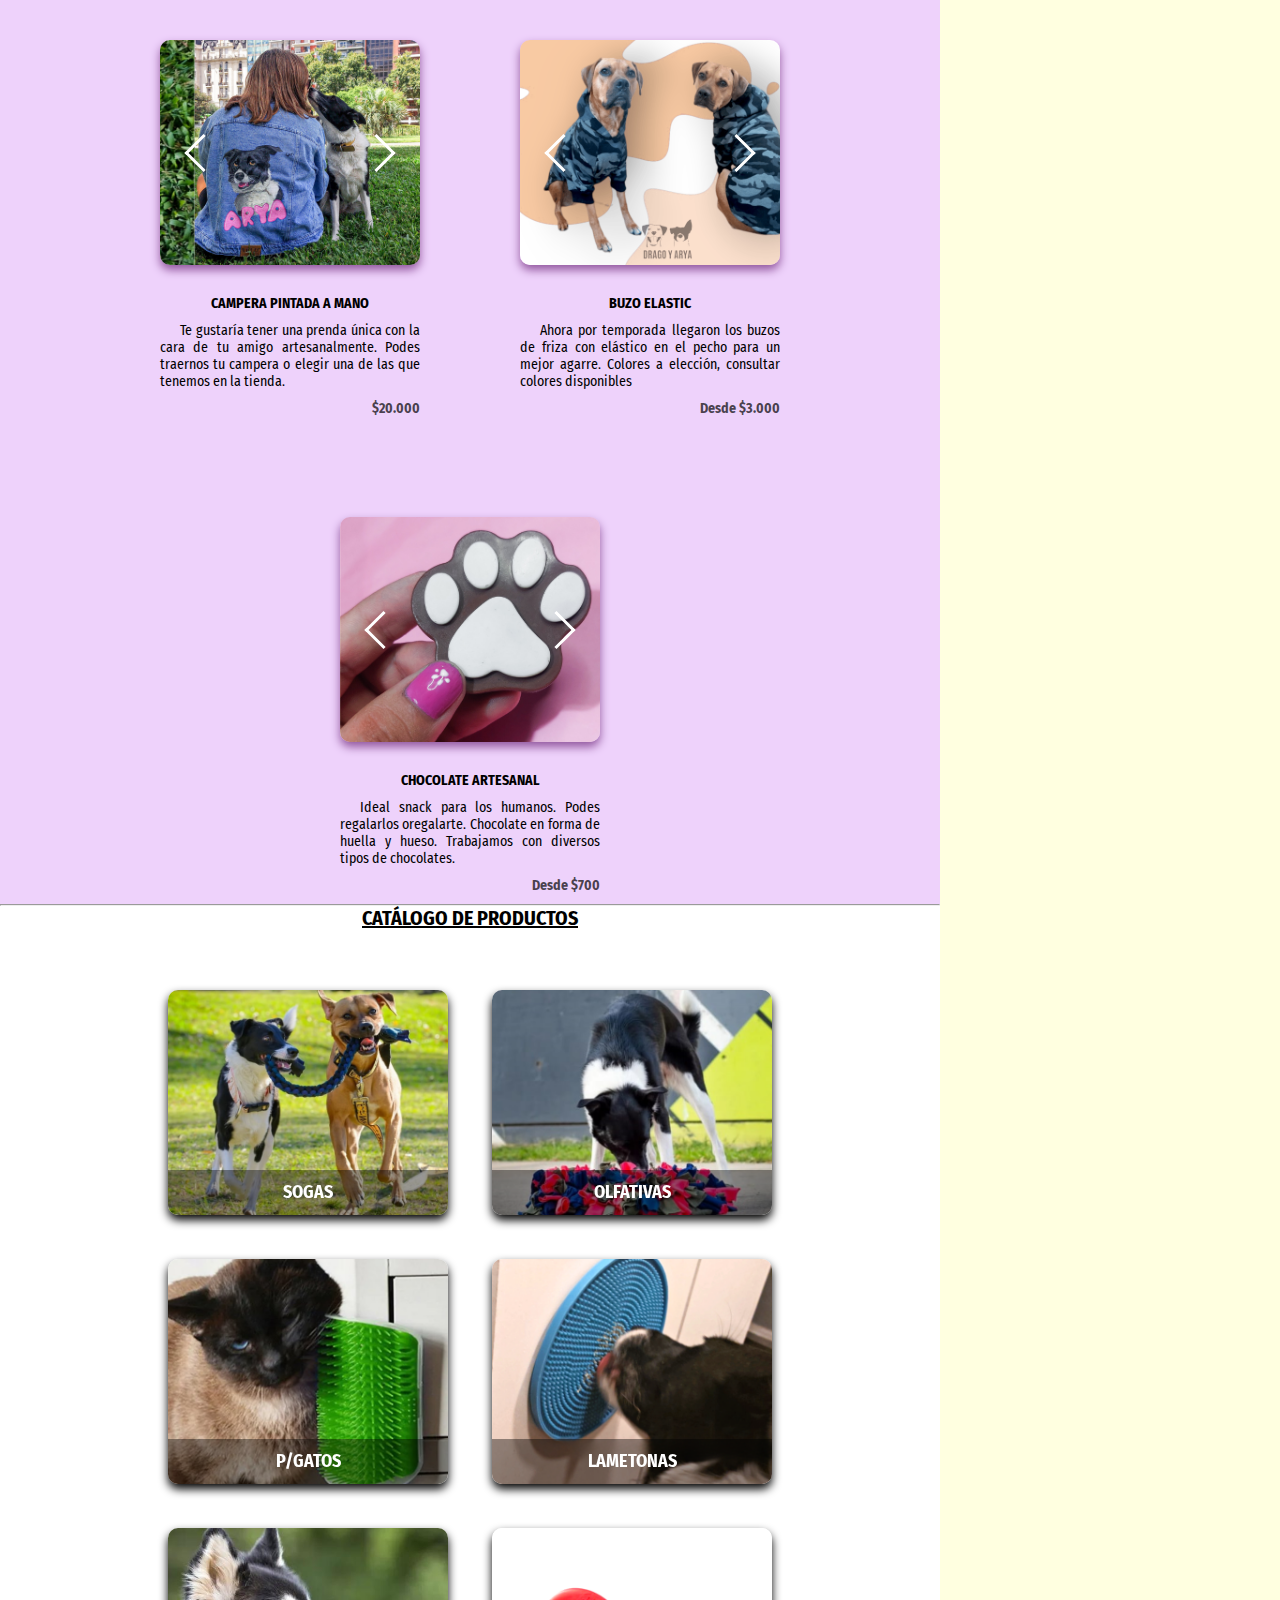
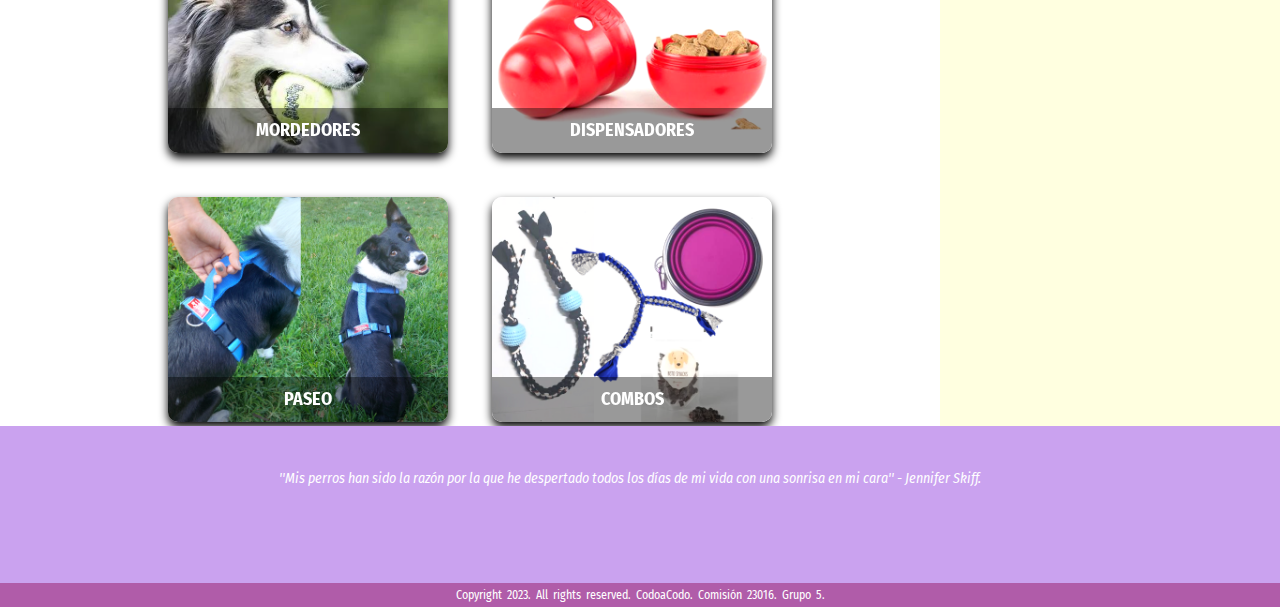
==== commit 90e15141: "indentacion y enviao de correo por formulario" ====
--- a/index.html
+++ b/index.html
@@ -1,366 +1,372 @@
 <!DOCTYPE html>
 <html lang="es">
-    <head>
-        <meta charset="UTF-8">
-        <meta http-equiv="X-UA-Compatible" content="IE=edge">
-        <meta name="viewport" content="width=device-width, initial-scale=1.0">
-        <!-- Favicon -->
-        <link rel="shortcut icon" href="img/logo.ico" type="image/x-icon">
-        <!-- Fuentes de iconos Font-Awesome -->
-        <script src="https://kit.fontawesome.com/ba8bc2892d.js" crossorigin="anonymous"></script>
-        <!-- Enlace al css -->
-        <link rel="stylesheet" href="/css/estilo.css">
-        <!-- Fuente de animaciones -->
-        <link rel="stylesheet" href="https://cdnjs.cloudflare.com/ajax/libs/animate.css/4.1.1/animate.min.css" /> 
-        <!-- Fuente de texto -->
-        <link rel="preconnect" href="https://fonts.googleapis.com"> <link rel="preconnect" href="https://fonts.gstatic.com" crossorigin> <link href="https://fonts.googleapis.com/css2?family=Fira+Sans+Condensed&display=swap" rel="stylesheet">    
-        <!-- Enlace al JavaScript-->
-        <script defer src="/js/index.js"></script> 
-        <title>Drago&Arya</title>
-    </head>
-    <body>
-        <header class="header">
-            <nav class="nav">
-                <!-- Logo -->
-                <div class="nav-link">
-                    <img class="logo" src="img/logo_circular_prueba.png" alt="logo">
-                    <img class="logo2 animate__animated animate__backInLeft" src="img/logo_nombre.png" alt="nombre">
-                </div>
-                <!-- Menu desplegable para smartphone -->
-                <button class="nav-toggle animate__bounceIn fa-solid fa-bone"></button> 
-                <!-- Menu principal -->
-                <ul class="nav-menu nav-menu_visible">
-                    <li class="nav-menu-item animate__bounceIn "><a href="/index.html" class="nav-menu-link nav-link nav-menu-link_active"><b>INICIO</b></a></li>
-                    <li class="nav-menu-item animate__bounceIn"><a href="/paginas/productos.html" class="nav-menu-link nav-link"><b>PRODUCTOS</b></a></li>
-                    <li class="nav-menu-item animate__bounceIn"><a href="/paginas/nosotros.html" class="nav-menu-link nav-link"><b>NOSOTROS</b></a></li>
-                    <li class="nav-menu-item animate__bounceIn"><a href="/paginas/contacto.html" class="nav-menu-link nav-link"><b>CONTACTO</b></a></li>
-                </ul>
-            </nav>
-        </header>
-        <section>
-                <div>
-                    <!-- Carousel de prtad principal -->
-                    <div id="carousel" class="carousel">
-                        <img src="/img/ppal/16_09_portada1.png" alt="Image 1" class="slide active">
-                        <img src="/img/ppal/16_09_portada2.png" alt="Image 2" class="slide">
-                        <img src="/img/ppal/16_09_portada3.png" alt="Image 3" class="slide">
-                    </div>
-                    <div class="h1_ppal"><!-- Bienvenida al usuario -->
-                        <h1 >¿Quieres sorprender a tu amigo perruno con productos únicos y divertidos? Bienvenidos a nuestra tienda online de juguetes interactivos.</h1>
-                    </div>
-                </div>
-        </section>
-        <main class = "main_ppal">
-            <section class="main-section">
-                <section class="news"><hr>
-                    <div class="card">
-                        <img src="/img/ppal/portada2.png" alt="perro_humano">
-                        <h3>Fortaleciendo el vínculo a través de juegos interactivos</h3>
-                        <p class= "texto">El perro es conocido como el mejor amigo del hombre debido al vínculo emocional que pueden desarrollar con sus dueños. Los perros son animales sociales y disfrutan de la compañía humana, pueden proporcionar apoyo emocional, reducir el estrés, fomentar la actividad física y el desarrollo social en sus dueños.<br>Además de los beneficios para los humanos, los perros también pueden disfrutar de una vida más saludable y feliz gracias a la atención y cuidados adecuados de sus dueños. Los perros necesitan ejercicio diario para mantenerse saludables y evitar problemas relacionados con el sedentarismo, así como también estimulación mental para prevenir el aburrimiento y la depresión. <br>En definitiva, el perro es un excelente compañero y amigo para el ser humano, y pueden proporcionarse beneficios para la salud y el bienestar mutuamente. La relación entre un dueño y su perro puede llegar a ser muy especial.</p>
+<head>
+    <meta charset="UTF-8" />
+    <meta http-equiv="X-UA-Compatible" content="IE=edge" />
+    <meta name="viewport" content="width=device-width, initial-scale=1.0" />
+    <!-- Favicon -->
+    <link rel="shortcut icon" href="img/logo.ico" type="image/x-icon" />
+    <!-- Fuentes de iconos Font-Awesome -->
+    <script src="https://kit.fontawesome.com/ba8bc2892d.js" crossorigin="anonymous"></script>
+    <!-- Enlace al css -->
+    <link rel="stylesheet" href="/css/principal.css" />
+    <!-- Fuente de animaciones -->
+    <link rel="stylesheet" href="https://cdnjs.cloudflare.com/ajax/libs/animate.css/4.1.1/animate.min.css" />
+    <!-- Fuente de texto -->
+    <link rel="preconnect" href="https://fonts.googleapis.com" />
+    <link rel="preconnect" href="https://fonts.gstatic.com" crossorigin />
+    <link href="https://fonts.googleapis.com/css2?family=Fira+Sans+Condensed&display=swap" rel="stylesheet" />
+    <!-- Enlace al JavaScript-->
+    <script defer src="/js/index.js"></script>
+    <title>Drago&Arya</title>
+</head>
+<body>
+    <header class="header">
+        <nav class="nav">
+            <!-- Logo -->
+            <div class="nav-link">
+                <img class="logo" src="img/logo_circular_prueba.png" alt="logo" />
+                <img class="logo2 animate__animated animate__backInLeft" src="img/logo_nombre.png" alt="nombre" />
+            </div>
+            <!-- Menu desplegable para smartphone -->
+            <button class="nav-toggle animate__bounceIn fa-solid fa-bone"></button>
+            <!-- Menu principal -->
+            <ul class="nav-menu nav-menu_visible">
+                <li class="nav-menu-item animate__bounceIn">
+                    <a href="/index.html" class="nav-menu-link nav-link nav-menu-link_active"><b>INICIO</b></a>
+                </li>
+                <li class="nav-menu-item animate__bounceIn">
+                    <a href="/paginas/productos.html" class="nav-menu-link nav-link"><b>PRODUCTOS</b></a>
+                </li>
+                <li class="nav-menu-item animate__bounceIn">
+                    <a href="/paginas/nosotros.html" class="nav-menu-link nav-link"><b>NOSOTROS</b></a>
+                </li>
+                <li class="nav-menu-item animate__bounceIn">
+                    <a href="/paginas/contacto.html" class="nav-menu-link nav-link"><b>CONTACTO</b></a>
+                </li>
+            </ul>
+        </nav>
+    </header>
+    <section>
+        <div>
+            <div class="banner">
+                <div class="banner-content">
+                    <h1>Bienvenidos a nuestra tienda de juguetes interactivos</h1>
+                </div>
+            </div>
+            <div class="marquee-container">
+                <div class="marquee-content">
+                    <p>&#8595;&#8595;&#8595; ¿Querés sorprender a tu amigo perruno con productos únicos y divertidos? Juega y fortalece el vínculo con tu perro. &#8595;&#8595;&#8595; </p>
+                </div>
+            </div>
+        </div>
+    </section>
+    <section class="main_ppal">
+        <main><hr/>
+            <section class="section background">
+                <div class="wrapper_news">
+                    <img src="/img/ppal/news1.png" alt="perro_humano" />
+                    <h3>JUEGOS INTERACTIVOS: Fortaleciendo un vínculo inquebrantable</h3>
+                    <div class="text-news">
+                        <p>El perro es conocido como el mejor amigo del hombre debido al vínculo emocional que pueden desarrollar con sus dueños. Los perros son animales sociales y disfrutan de la compañía humana, pueden proporcionar apoyo emocional, reducir el estrés, fomentar la actividad física y el desarrollo social en sus dueños.
+                        <p>Además de los beneficios para los humanos, los perros también pueden disfrutar de una vida más saludable y feliz gracias a la atención y cuidados adecuados de sus dueños. Los perros necesitan ejercicio diario para mantenerse saludables y evitar problemas relacionados con el sedentarismo, así como también estimulación mental para prevenir el aburrimiento y la depresión.</p> 
+                        <p>En definitiva, el perro es un excelente compañero y amigo para el ser humano, y pueden proporcionarse beneficios para la salud y el bienestar mutuamente. La relación entre un dueño y su perro puede llegar a ser muy especial.</p>
+                    </div>
+                </div>
+            </section>
+            <section class="section"><hr/>
+                <div class="wrapper_news2">
+                    <img src="/img/ppal/news2.png" alt="perro_humano" />
+                    <h3>JUEGOS INTERACTIVOS: La clave para la felicidad canina</h3>
+                    <div class="text-news2">                        
+                        <p>Un estudio reciente realizado por expertos en comportamiento canino ha demostrado que el uso de juegos interactivos, como sogas, alfombras olfativas, dispensadores y mordedores, puede aumentar significativamente la felicidad y el bienestar de los perros.</p>
+                        <p>El estudio encontró que los perros que tenían acceso a estos juegos interactivos eran más activos, juguetones y menos propensos a aburrirse o a mostrar comportamientos destructivos. Además, los juegos interactivos también ayudaron a mejorar la relación entre los dueños de mascotas y sus perros, ya que pasaban más tiempo juntos y se divertían juntos.</p>
+                        <p>Los expertos en comportamiento canino recomiendan el uso de juegos interactivos como una forma efectiva de promover la salud y la felicidad de los perros. ¡Así que asegúrate de obtener algunos de estos juegos para tu amigo perruno y disfruta de su dinamismo y felicidad juntos!</p>
+                    </div>
+                </div>
+            </section><hr/>
+            <section class="section background">
+                <h2 class="card_cata2">PRODUCTOS NUEVOS!</h2>
+                <section class="aside2">
+                    <div class="card_aside">
+                        <div class="carousel_aside_wrapper">
+                            <span id="item-1"></span>
+                            <span id="item-2"></span>
+                            <span id="item-3"></span>
+                            <div class="carousel_aside_item item-1">
+                                <a href="#item-3" class="arrow-prev arrow"></a>
+                                <a href="#item-2" class="arrow-next arrow"></a>
+                            </div>
+                            <div class="carousel_aside_item item-2">
+                                <a href="#item-1" class="arrow-prev arrow"></a>
+                                <a href="#item-3" class="arrow-next arrow"></a>
+                            </div>
+                            <div class="carousel_aside_item item-3">
+                                <a href="#item-2" class="arrow-prev arrow"></a>
+                                <a href="#item-1" class="arrow-next arrow"></a>
+                            </div>
+                        </div>
+                            <h3>CAMPERA PINTADA A MANO</h3>
+                            <p class="texto">Te gustaría tener una prenda única con la cara de tu amigo artesanalmente. Podes traernos tu campera o elegir una de las que tenemos en la tienda.</p>
+                        <div class="price_info">
+                            <span>$20.000</span>
+                        </div>
+                    </div>
+                    <div class="card_aside">
+                        <div class="carousel_aside_wrapper">
+                            <span id="item-4"></span>
+                            <span id="item-5"></span>
+                            <span id="item-6"></span>
+                            <div class="carousel_aside_item item-4">
+                                <a href="#item-6" class="arrow-prev arrow"></a>
+                                <a href="#item-5" class="arrow-next arrow"></a>
+                            </div>
+
+                            <div class="carousel_aside_item item-5">
+                                <a href="#item-4" class="arrow-prev arrow"></a>
+                                <a href="#item-6" class="arrow-next arrow"></a>
+                            </div>
+
+                            <div class="carousel_aside_item item-6">
+                                <a href="#item-5" class="arrow-prev arrow"></a>
+                                <a href="#item-4" class="arrow-next arrow"></a>
+                            </div>
+                        </div>
+                            <h3>BUZO ELASTIC</h3>
+                            <p class="texto">Ahora por temporada llegaron los buzos de friza con elástico en el pecho para un mejor agarre. Colores a elección, consultar colores disponibles</p>
+                        <div class="price_info">
+                            <span>Desde $3.000</span>
+                        </div>
+                    </div>
+                    <div class="card_aside">
+                        <div class="carousel_aside_wrapper">
+                            <span id="item-7"></span>
+                            <span id="item-8"></span>
+                            <span id="item-9"></span>
+                            <div class="carousel_aside_item item-7">
+                                <a href="#item-9" class="arrow-prev arrow"></a>
+                                <a href="#item-8" class="arrow-next arrow"></a>
+                            </div>
+                            <div class="carousel_aside_item item-8">
+                                <a href="#item-7" class="arrow-prev arrow"></a>
+                                <a href="#item-9" class="arrow-next arrow"></a>
+                            </div>
+                            <div class="carousel_aside_item item-9">
+                                <a href="#item-8" class="arrow-prev arrow"></a>
+                                <a href="#item-7" class="arrow-next arrow"></a>
+                            </div>
+                        </div>
+                            <h3>CHOCOLATE ARTESANAL</h3>
+                            <p class="texto">Ideal snack para los humanos. Podes regalarlos oregalarte. Chocolate en forma de huella y hueso. Trabajamos con diversos tipos de chocolates.</p>
+                        <div class="price_info">
+                            <p>Desde $700</p>
+                        </div>
                     </div>
                 </section>
-                <section class="news2"><hr>
-                    <div class="card">
-                        <img src="/img/ppal/portada1.png" alt="noticia_ultima_hora">
-                        <h3>¡Noticia de última hora!</h3>
-                        <p class= "texto">Un estudio reciente realizado por expertos en comportamiento canino ha demostrado que el uso de juegos interactivos, como sogas, alfombras olfativas, dispensadores y mordedores, puede aumentar significativamente la felicidad y el bienestar de los perros.<br>El estudio encontró que los perros que tenían acceso a estos juegos interactivos eran más activos, juguetones y menos propensos a aburrirse o a mostrar comportamientos destructivos. Además, los juegos interactivos también ayudaron a mejorar la relación entre los dueños de mascotas y sus perros, ya que pasaban más tiempo juntos y se divertían juntos.<br>Los expertos en comportamiento canino recomiendan el uso de juegos interactivos como una forma efectiva de promover la salud y la felicidad de los perros. ¡Así que asegúrate de obtener algunos de estos juegos para tu amigo perruno y disfruta de su dinamismo y felicidad juntos!</p>
-                    </div>
-                </section>
-                <section > <hr> 
-                        <h2 class="card">CATÁLOGO DE PRODUCTOS</h2>
-                    <div class="categorias_ppal">
-                        <!-- categoria 1 -->
-                        <div class="card_cat">
-                            <div class="face front">
-                                <img src="/img/Sogas/sogas1.png" alt="Categoría 1" />
-                                <h2>Sogas</h2>
-                            </div>
-                            <div class="face back">
-                                <h2 class="nav-menu-link-cat">SOGAS</h2>
-                                <p>Estas cuerdas son excelentes para juegos de tira y afloja, entrenamiento de fuerza y resistencia, así como para ejercicios de masticación, también pueden ser utilizadas como una herramienta para el entrenamiento de obediencia. </p>
-                                <div class="link">
-                                    <a href="/paginas/productos.html#sogas">+Más info</a>
-                                </div>
-                            </div>
-                        </div>
+            </section><hr/>
+            <section class="section">
+                <h2 class="card_cata">CATÁLOGO DE PRODUCTOS</h2><div class="categorias_ppal">
+                    <!-- categoria 1 -->
+                    <div class="card_cat">
+                        <div class="face front">
+                            <img src="/img/Sogas/sogas1.png" alt="Categoría 1" />
+                            <h2>SOGAS</h2>
+                        </div>
+                        <div class="face back">
+                            <h2 class="nav-menu-link-cat">SOGAS</h2>
+                            <p>Son excelentes para juegos de tira y afloja, entrenamiento de fuerza y resistencia, así como para ejercicios de masticación, también pueden ser utilizadas como una herramienta para el entrenamiento de obediencia.</p>
+                            <div class="link">
+                                <a href="/paginas/productos.html#sogas">+Más info</a>
+                            </div>
+                        </div>
+                    </div>
+                    <!-- categoria 2 -->
+                    <div class="card_cat">
+                        <div class="face front">
+                            <img src="/img/Olfativas/alfombra1.png" alt="Categoría 2" />
+                            <h2>OLFATIVAS</h2>
+                        </div>
+                        <div class="face back">
+                            <h2 class="nav-menu-link-cat">OLFATIVAS</h2>
+                            <p>Es una pieza textil realizada a mano con trozos de tela que simula una alfombra, en la que se esconden premios para que el perro los busque. Es una forma divertida y enriquecedora de estimular el olfato de tu perro.</p>
+                            <div class="link">
+                                <a href="/paginas/productos.html#olfativas">+Más info</a>
+                            </div>
+                        </div>
+                    </div>
 
-                        <!-- categoria 2 -->
-                        <div class="card_cat">
-                            <div class="face front">
-                                <img src="/img/Olfativas/alfombra1.png" alt="Categoría 2" />
-                                <h2>Olfativas</h2>
-                            </div>
-                            <div class="face back">
-                                <h2 class="nav-menu-link-cat">OLFATIVAS</h2>
-                                <p>Es una pieza textil realizada a mano con trozos de tela que simula una alfombra, en la que se esconden premios para que el perro los busque. Es una forma divertida y enriquecedora de estimular el olfato de tu perro.</p>
-                                <div class="link">
-                                    <a href="/paginas/productos.html#olfativas">+Más info</a>
-                                </div>
-                            </div>
-                        </div>
-
-                        <!-- categoria 3 -->
-                        <div class="card_cat">
-                            <div class="face front">
-                                <img src="/img/Gatos/autocepillo4.png" alt="Categoría 3" />
-                                <h2>P/Gatos</h2>
-                            </div>
-                            <div class="face back">
-                                <h2 class="nav-menu-link-cat">P/GATOS</h2>
-                                <p>Porque en nuestra tienda, no queremos dejar atrás a ningún miembro peludo de la familia, ¡No te pierdas la oportunidad de mimar a tu gato con nuestros accesorios de primera calidad! </p>
-                                <div class="link">
-                                    <a href="/paginas/productos.html#gatos">+Más info</a>
-                                </div>
-                            </div>
-                        </div>
-                        <!-- categoria 4 -->
-                        <div class="card_cat">
-                            <div class="face front">
-                                <img src="/img/Lametonas/con_sopapa3.png" alt="Categoría 4">
-                                <h2 class="nav-menu-link-cat">Lametonas</h2>
-                            </div>
-                            <div class="face back">
-                                <h2 class="nav-menu-link-cat">LAMETONAS</h2>
-                                <p>Son un accesorio innovador diseñado para satisfacer la necesidad natural de los perros de lamer y masticar. Estos juguetes están hechos de materiales resistentes y duraderos</p>
-                                <div class="link">
-                                    <a href="/paginas/productos.html#lametonas">+Más info</a>
-                                </div>
-                            </div>
-                        </div>
-                        <!-- categoria 5 -->
-                        <div class="card_cat">
-                            <div class="face front">
-                                <img src="/img/Mordedores/kong_squeak_ballx2_2.png" alt="Categoría 5">
-                                <h2>Mordedores</h2>
-                            </div>
-                            <div class="face back">
-                                <h2 class="nav-menu-link-cat">MORDEDORES</h2>
-                                <p>Los mordedores son una herramienta esencial para mantener a tu perro entretenido y al mismo tiempo satisfacer su necesidad natural de morder. ¡Un buen mordedor es una inversión que tu perro agradecerá!</p>
-                                <div class="link">
-                                    <a href="/paginas/productos.html#mordedores">+Más info</a>
-                                </div>
-                            </div>
-                        </div>
-                        <!-- categoria 6 -->
-                        <div class="card_cat">
-                            <div class="face front">
-                                <img src="/img/Dispensadores/kongwobbler1.png" alt="Categoría 6">
-                                <h2>Dispensadores</h2>
-                            </div>
-                            <div class="face back">
-                                <h2 class="nav-menu-link-cat">DISPENSADORES</h2>
-                                <p>Son ideales para aquellos perros que tienden a comer demasiado rápido, lo que puede causar problemas digestivos y de salud. Ayuda a tu perro a comer más despacio y a digerir mejor su alimento.</p>
-                                <div class="link">
-                                    <a href="/paginas/productos.html#dispensadores">+Más info</a>
-                                </div>
-                            </div>
-                        </div>
-                        <!-- categoria 7 -->
-                        <div class="card_cat">
-                            <div class="face front">
-                                <img src="/img/Paseo/pretal_h1.png" alt="Categoría 7">
-                                <h2>Paseo</h2>
-                            </div>
-                            <div class="face back">
-                                <h2 class="nav-menu-link-cat">PASEO</h2>
-                                <p>Tenemos una variedad de accesorios que puedes utilizar para hacer que el paseo con tu amigo de cuatro patas sea más ameno, agradable y seguro.</p>
-                                <div class="link">
-                                    <a href="/paginas/productos.html#paseo">+Más info</a>
-                                </div>
-                            </div>
-                        </div>
-                        <!-- categoria 8 -->
-                        <div class="card_cat">
-                            <div class="face front">
-                                <img src="/img/Combos/combo_plaza.png" alt="Categoría 8">
-                                <h2>Combos</h2>
-                            </div>
-                            <div class="face back">
-                                <h2 class="nav-menu-link-cat">COMBOS</h2>
-                                <p>¡Descubre nuestros increíbles combos para tu mejor amigo peludo! En nuestra tienda de accesorios y juguetes interactivos, ofrecemos una amplia variedad de opciones para mantener a tu perro feliz y saludable.</p>
-                                <div class="link">
-                                    <a href="/paginas/productos.html#combos">+Más info</a>
-                                </div>
-                            </div>
-                        </div>
-                    </div>
-                </section>
+                    <!-- categoria 3 -->
+                    <div class="card_cat">
+                        <div class="face front">
+                            <img src="/img/Gatos/autocepillo4.png" alt="Categoría 3" />
+                            <h2>P/GATOS</h2>
+                        </div>
+                        <div class="face back">
+                            <h2 class="nav-menu-link-cat">P/GATOS</h2>
+                            <p>Porque en nuestra tienda, no queremos dejar atrás a ningún miembro peludo de la familia, ¡No te pierdas la oportunidad de mimar a tu gato con nuestros accesorios de primera calidad!</p>
+                            <div class="link">
+                                <a href="/paginas/productos.html#gatos">+Más info</a>
+                            </div>
+                        </div>
+                    </div>
+                    <!-- categoria 4 -->
+                    <div class="card_cat">
+                        <div class="face front">
+                            <img src="/img/Lametonas/con_sopapa3.png" alt="Categoría 4" />
+                            <h2 class="nav-menu-link-cat">LAMETONAS</h2>
+                        </div>
+                        <div class="face back">
+                            <h2 class="nav-menu-link-cat">LAMETONAS</h2>
+                            <p>Son un accesorio innovador diseñado para satisfacer la necesidad natural de los perros de lamer y masticar. Estos juguetes están hechos de materiales resistentes y duraderos.</p>
+                            <div class="link">
+                                <a href="/paginas/productos.html#lametonas">+Más info</a>
+                            </div>
+                        </div>
+                    </div>
+                    <!-- categoria 5 -->
+                    <div class="card_cat">
+                        <div class="face front">
+                            <img src="/img/Mordedores/kong_squeak_ballx2_2.png" alt="Categoría 5" />
+                            <h2>MORDEDORES</h2>
+                        </div>
+                        <div class="face back">
+                            <h2 class="nav-menu-link-cat">MORDEDORES</h2>
+                            <p>Son una herramienta esencial para mantener a tu perro entretenido y al mismo tiempo satisfacer su necesidad natural de morder. ¡Un buen mordedor es una inversión que tu perro agradecerá!</p>
+                            <div class="link">
+                                <a href="/paginas/productos.html#mordedores">+Más info</a>
+                            </div>
+                        </div>
+                    </div>
+                    <!-- categoria 6 -->
+                    <div class="card_cat">
+                        <div class="face front">
+                            <img src="/img/Dispensadores/kongwobbler1.png" alt="Categoría 6" />
+                            <h2>DISPENSADORES</h2>
+                        </div>
+                        <div class="face back">
+                            <h2 class="nav-menu-link-cat">DISPENSADORES</h2>
+                            <p>Ideales para aquellos perros que tienden a comer demasiado rápido, lo que puede causar problemas digestivos y de salud. Ayuda a tu perro a comer más despacio y a digerir mejor su alimento.</p>
+                            <div class="link">
+                                <a href="/paginas/productos.html#dispensadores">+Más info</a>
+                            </div>
+                        </div>
+                    </div>
+                    <!-- categoria 7 -->
+                    <div class="card_cat">
+                        <div class="face front">
+                            <img src="/img/Paseo/pretal_h1.png" alt="Categoría 7" />
+                            <h2>PASEO</h2>
+                        </div>
+                        <div class="face back">
+                            <h2 class="nav-menu-link-cat">PASEO</h2>
+                            <p>Tenemos una variedad de accesorios que puedes utilizar para hacer que el paseo con tu amigo de cuatro patas sea más ameno, agradable y seguro.</p>
+                            <div class="link">
+                                <a href="/paginas/productos.html#paseo">+Más info</a>
+                            </div>
+                        </div>
+                    </div>
+                    <!-- categoria 8 -->
+                    <div class="card_cat">
+                        <div class="face front">
+                            <img src="/img/Combos/combo_plaza.png" alt="Categoría 8" />
+                            <h2>COMBOS</h2>
+                        </div>
+                        <div class="face back">
+                            <h2 class="nav-menu-link-cat">COMBOS</h2>
+                            <p>¡Descubre nuestros increíbles combos para tu mejor amigo peludo! En nuestra tienda de accesorios y juguetes interactivos, ofrecemos una amplia variedad de opciones para mantener a tu perro feliz y saludable. </p>
+                            <div class="link">
+                                <a href="/paginas/productos.html#combos">+Más info</a>
+                            </div>
+                        </div>
+                    </div>
+                </div>
             </section>
-            <aside>
-                <section class="aside-section">
-                    <section class="new-products"><hr>
-                        <div class="card_aside">
-                            <h2 class="parpadea textp">Productos Nuevos!</h2>
-                            <div>
-                                <div class="slider_aside">
-                                    <div class="slide_aside-track">
-                                        <div class="slide_aside">
-                                            <img src="/img/ppal/productonuevo11.png" alt="Producto 1">
-                                        </div>
-                                        <div class="slide_aside">
-                                            <img src="/img/ppal/productonuevo12.png" alt="Producto 1">
-                                        </div>
-                                        <div class="slide_aside">
-                                            <img src="/img/ppal/productonuevo13.png" alt="Producto 1">
-                                        </div>
-                                        <div class="slide_aside">
-                                            <img src="/img/ppal/productonuevo11.png" alt="Producto 1">
-                                        </div>
-                                        <div class="slide_aside">
-                                            <img src="/img/ppal/productonuevo12.png" alt="Producto 1">
-                                        </div>
-                                        <div class="slide_aside">
-                                            <img src="/img/ppal/productonuevo13.png" alt="Producto 1">
-                                        </div>
-                                    </div>
-                                </div>
-                                <h3>Campera pintada a mano</h3>
-                                <p class= "texto">Te gustaría tener una prenda única con la cara de tu amigo. Podes traernos tu campera o elegir una de las que tenemos en la tienda.</p>
-                                <div class="price"><span >$20.000</span><br><br></div>
-                            </div>
-                            <div>
-                                <div class="slider_aside">
-                                    <div class="slide_aside-track">
-                                        <div class="slide_aside">
-                                            <img src="/img/ppal/productonuevo21.png" alt="Producto 2">
-                                        </div>
-                                        <div class="slide_aside">
-                                            <img src="/img/ppal/productonuevo22.png" alt="Producto 2">
-                                        </div>
-                                        <div class="slide_aside">
-                                            <img src="/img/ppal/productonuevo23.png" alt="Producto 2">
-                                        </div>
-                                        <div class="slide_aside">
-                                            <img src="/img/ppal/productonuevo21.png" alt="Producto 2">
-                                        </div>
-                                        <div class="slide_aside">
-                                            <img src="/img/ppal/productonuevo22.png" alt="Producto 2">
-                                        </div>
-                                        <div class="slide_aside">
-                                            <img src="/img/ppal/productonuevo23.png" alt="Producto 2">
-                                        </div>
-                                    </div>
-                                </div>
-                                <h3>Buzo elastic</h3>
-                                <p class= "texto">Ahora por temporada llegaron los buzos de friza con elástico en el pecho para un mejor agarre. Colores a elección, consultar colores disponibles</p>
-                                <div class="price"><span >Desde $3.000</span><br><br></div>
-                            </div>
-                            <div>
-                                <div class="slider_aside">
-                                    <div class="slide_aside-track">
-                                        <div class="slide_aside">
-                                            <img src="/img/ppal/choco_promo1.png" alt="Producto 3">
-                                        </div>
-                                        <div class="slide_aside">
-                                            <img src="/img/ppal/choco_promo2.png" alt="Producto 3">
-                                        </div>
-                                        <div class="slide_aside">
-                                            <img src="/img/ppal/choco_promo3.png" alt="Producto 3">
-                                        </div>
-                                        <div class="slide_aside">
-                                            <img src="/img/ppal/choco_promo1.png" alt="Producto 3">
-                                        </div>
-                                        <div class="slide_aside">
-                                            <img src="/img/ppal/choco_promo2.png" alt="Producto 3">
-                                        </div>
-                                        <div class="slide_aside">
-                                            <img src="/img/ppal/choco_promo3.png" alt="Producto 3">
-                                        </div>
-                                    </div>
-                                </div>
-                                <h3>Chocolate artesanal</h3>
-                                <p class= "texto">Ideal snack para los humanos. Podes regalarlos o regalarte. Chocolate en forma de huella y hueso. Trabajamos con chocolate con leche, chocolate blanco y chocolate amargo.</p>
-                                <div class="price"><span >Desde $700</span><br><br></div>
-                            </div>
-                        </div>
-                    </section>
-                    <section class="services"><hr>
-                        <div class="card_aside">
-                            <h2 class="parpadea textp">Otros Servicios:</h2>
-                                <div class="slider_aside">
-                                    <div class="slide_aside-track">
-                                        <div class="slide_aside">
-                                            <img src="/img/ppal/adiestramiento1.png" alt="Servicio 1">
-                                        </div>
-                                        <div class="slide_aside">
-                                            <img src="/img/ppal/adiestramiento3.png" alt="Servicio 1">
-                                        </div>
-                                        <div class="slide_aside">
-                                            <img src="/img/ppal/adiestramiento2.png" alt="Servicio 1">
-                                        </div>
-                                        <div class="slide_aside">
-                                            <img src="/img/ppal/adiestramiento1.png" alt="Servicio 1">
-                                        </div>
-                                        <div class="slide_aside">
-                                            <img src="/img/ppal/adiestramiento3.png" alt="Servicio 1">
-                                        </div>
-                                        <div class="slide_aside">
-                                            <img src="/img/ppal/adiestramiento2.png" alt="Servicio 1">
-                                        </div>
-                                    </div>
-                                </div>
-                                <h3>ADIESTRAMIENTO</h3>
-                                <p class= "texto">Entrena a tu mejor amigo, para un vínculo inquebrantable. Contamos con un equipo de entrenadores profesionales y experimentados, que utilizan técnicas de adiestramiento modernas y efectivas. Ofrecemos clases personalizadas y adaptadas a las necesidades y objetivos de cada perro y dueño, asegurándonos de que ambos disfruten al máximo de la experiencia. <br></p>
-                                <div class="price"><a href="https://api.whatsapp.com/message/QZOHX466X4XYB1?autoload=1&app_absent=0" target="_blank">+Más info</a><br><br>
-                                </div>
-                                <div class="slider_aside">
-                                    <div class="slide_aside-track">
-                                        <div class="slide_aside">
-                                            <img src="/img/ppal/taxi1.png" alt="Servicio 2">
-                                        </div>
-                                        <div class="slide_aside">
-                                            <img src="/img/ppal/taxi2.png" alt="Servicio 2">
-                                        </div>
-                                        <div class="slide_aside">
-                                            <img src="/img/ppal/taxi3.png" alt="Servicio 2">
-                                        </div>
-                                        <div class="slide_aside">
-                                            <img src="/img/ppal/taxi1.png" alt="Servicio 2">
-                                        </div>
-                                        <div class="slide_aside">
-                                            <img src="/img/ppal/taxi2.png" alt="Servicio 2">
-                                        </div>
-                                        <div class="slide_aside">
-                                            <img src="/img/ppal/taxi3.png" alt="Servicio 2">
-                                        </div>
-                                    </div>
-                                </div>
-                                <h3>DIDOG</h3>
-                                <p class= "texto">Llevamos a tu amigo perruno en auto particular a donde quieras, ya sea para ir al veterinario, de vacaciones o simplemente para dar un paseo en un lugar diferente. Didog puede ser la solución perfecta para ti, puedes elegir el estilo que mejor se adapte a tus necesidades. Agenda tu viaje, consultar zonas y horarios. <br></p>
-                                <div class="price"><a href="https://api.whatsapp.com/message/QZOHX466X4XYB1?autoload=1&app_absent=0" target="_blank">+Más info</a><br>
-                                </div>
-                        </div>
-                    </section>
-                    <section>
-                        <div class="card"><hr>
-                            <!-- Iframe -->
-                            <div class="embedsocial-hashtag" data-ref="63dbdeef12f584ae3e0397113ad4569958f50343"> <a class="feed-powered-by-es feed-powered-by-es-feed-new" href="https://embedsocial.com/social-media-aggregator/" target="_blank" title="Widget by EmbedSocial"> Widget by EmbedSocial<span>→</span> </a> </div> <script> (function(d, s, id) { var js; if (d.getElementById(id)) {return;} js = d.createElement(s); js.id = id; js.src = "https://embedsocial.com/cdn/ht.js"; d.getElementsByTagName("head")[0].appendChild(js); }(document, "script", "EmbedSocialHashtagScript")); </script>
-                        </div>
-                    </section>             
-                </section>
-            </aside>
         </main>
-        <footer class="footer">
-            <!-- Frase icónica -->
-            <div class="footer-texto">
-                <p>''Mis perros han sido la razón por la que he despertado todos los días de mi vida con una sonrisa en mi cara'' - Jennifer Skiff.
-                </p> 
-            </div>
-            <!--Links a redes sociales-->
-            <div class="contenedor-redes-sociales">
-                <div class="icono-redes"><a href="https://www.instagram.com/dragoyarya/" target="_blank"><i class="fa-brands fa-instagram"></i></a></div>
-                <div class="icono-redes"><a href="https://www.tiktok.com/@dragoyarya?_t=8aQEFiuZ51C&_r=1" target="_blank"><i class="fa-brands fa-tiktok"></i></a></div>
-                <div class="icono-redes"><a href="https://www.youtube.com/channel/UCn-8075B8vf6SY_CrtjL9cg" target="_blank"><i class="fa-brands fa-youtube"></i></a></div>
-                <div class="icono-redes"><a href="https://api.whatsapp.com/message/QZOHX466X4XYB1?autoload=1&app_absent=0" target="_blank"><i class="fa-brands fa-whatsapp"></i></a></div>
-            </div>
-            <!--Boton de ir hacia arriba-->
-            <div id="button-up">
-                <i class="fa-solid fa-angles-up"></i>        
-            </div>
-            <!--Encabezado inferior-->
-            <div class="copyright">
-                <p>Copyright 2023. All rights reserved. CodoaCodo. Comisión 23016. Grupo 5. </p>
-            </div>  
-        </footer>
-    </body>     
+        <aside class="background2">
+            <section class="aside card_iframe_section">
+                <div class="card_iframe">
+                    <!-- Iframe -->
+                    <div class="embedsocial-hashtag" data-ref="63dbdeef12f584ae3e0397113ad4569958f50343">
+                        <a class="feed-powered-by-es feed-powered-by-es-feed-new" href="https://embedsocial.com/social-media-aggregator/" target="_blank" title="Widget by EmbedSocial">Widget by EmbedSocial<span>→</span></a>
+                    </div>
+                    <script>
+                        (function (d, s, id) {
+                            var js;
+                            if (d.getElementById(id)) {
+                                return;
+                            }
+                            js = d.createElement(s);
+                            js.id = id;
+                            js.src =
+                                "https://embedsocial.com/cdn/ht.js";
+                            d.getElementsByTagName(
+                                "head"
+                            )[0].appendChild(js);
+                        })(
+                            document,
+                            "script",
+                            "EmbedSocialHashtagScript"
+                        );
+                    </script>
+                </div>
+            </section>    
+            <section>
+                <div class="aside">
+                    <h2 class="parpadea textp">Otros Servicios:</h2>
+                    <div class="card_aside">
+                        <div>
+                            <img src="/img/ppal/adiestramiento.png" alt="Servicio 1" />
+                        </div>
+                        <h3>ADIESTRAMIENTO</h3>
+                        <p class="texto"> Entrena a tu mejor amigo para un vínculo inquebrantable. Contamos con un equipo de entrenadores profesionales y experimentados, que utilizan técnicas de adiestramiento modernas y efectivas. Clases personalizadas y adaptadas a las necesidades y objetivos de cada perro y dueño, asegurándonos de que ambos disfruten al máximo de la experiencia. <br/></p>
+                        <div class="price">
+                            <a href="https://api.whatsapp.com/send?phone=5491126200733" target="_blank">+Más info</a><br /><br/>
+                        </div>
+                    </div>
+                    <div class="card_aside">
+                        <div class="slide_aside-track">
+                            <div class="slide_aside">
+                                <img src="/img/ppal/taxi.png" alt="Servicio 2" />
+                            </div>
+                        </div>
+                        <h3>DIDOG</h3>
+                        <p class="texto">Llevamos a tu amigo perruno en auto particular a donde quieras, ya sea para ir al veterinario, de vacaciones o simplemente para dar un paseo en un lugar diferente. Didog puede ser la solución perfecta para ti, puedes elegir el estilo que mejor se adapte a tus necesidades. Agenda tu viaje, consultar zonas y horarios. <br/></p>
+                        <div class="price">
+                            <a href="https://api.whatsapp.com/send?phone=5491126200733" target="_blank">+Más info</a><br /><br />
+                        </div>
+                    </div>
+                </div>
+            </section>
+        </aside>
+    </section>
+</body>
+<footer class="footer">
+    <!-- Frase icónica -->
+    <div class="footer-texto">
+        <p>''Mis perros han sido la razón por la que he despertado todos los días de mi vida con una sonrisa en mi cara'' - Jennifer Skiff.</p>
+    </div>
+    <!--Links a redes sociales-->
+    <div class="contenedor-redes-sociales">
+        <div class="icono-redes">
+            <a href="https://www.instagram.com/dragoyarya/" target="_blank"><i class="fa-brands fa-instagram"></i></a>
+        </div>
+        <div class="icono-redes">
+            <a href="https://www.tiktok.com/@dragoyarya?_t=8aQEFiuZ51C&_r=1" target="_blank"><i class="fa-brands fa-tiktok"></i></a>
+        </div>
+        <div class="icono-redes">
+            <a href="https://www.youtube.com/channel/UCn-8075B8vf6SY_CrtjL9cg" target="_blank"><i class="fa-brands fa-youtube"></i></a>
+        </div>
+        <div class="icono-redes">
+            <a href="https://api.whatsapp.com/send?phone=5491126200733" target="_blank"><i class="fa-brands fa-whatsapp"></i></a>
+        </div>
+    </div>
+    <!--Boton de ir hacia arriba-->
+    <div id="button-up">
+        <i class="fa-solid fa-angles-up"></i>
+    </div>
+    <!--Encabezado inferior-->
+    <div class="copyright">
+        <p>Copyright 2023. All rights reserved. CodoaCodo. Comisión 23016. Grupo 5.</p>
+    </div>
+</footer>
 </html>--- a/css/principal.css
+++ b/css/principal.css
@@ -0,0 +1,996 @@
+* {
+    margin: 0;
+    box-sizing: border-box;
+    padding: 0;
+    cursor: url("/img/patita_cursor20x20.png"), auto;
+    font-family: "Fira Sans Condensed", sans-serif;
+}
+body {
+    margin-top: 80px;
+    position: relative;
+    padding-bottom: 160px;
+    min-height: 100vh; /* No tocar, sirve para anclar el footer*/
+}
+/*CSS DEL HEADER*/
+.header {
+    background-color: rgb(248, 228, 17);
+    height: 80px;
+    position: fixed; /*para que quede fija la barra de nav*/
+    width: 100%;
+    top: 0;
+    left: 0;
+    z-index: 1;
+}
+.logo {
+    padding: 10px 10px;
+    height: 80px;
+    animation: animacionlogo 2s linear 1;
+}
+/*Animaciones del logo*/
+@keyframes animacionlogo {
+    0% { transform: rotate(0); }
+    50% { transform: rotate(360deg); }
+    80% { transform: rotate(360deg); }
+    100% { transform: rotate(0); }
+}
+.logo2 {
+    padding: 15px 0px 15px 0px;
+    height: 80px;
+    position: fixed;
+}
+/*barra de menu*/
+.nav {
+    display: flex;
+    justify-content: space-between;
+    max-width: 1200px; /*avaliable breakpoints , 576 768 1200 */
+    margin: 0 auto; /*para que quede centrado en el navegador*/
+}
+.nav-link {
+    color: black;
+    text-decoration: none;
+}
+.nav-menu {
+    display: flex;
+    margin-right: 20px;
+    list-style: none; /*quita los puntos del listado*/
+}
+.nav-menu-item {
+    font-size: 14px;
+    margin: 0 5px;
+    line-height: 80px;
+    width: max-content; /*para que no me quite palabras si son mas de 2 al achicar*/
+}
+.nav-menu-link {
+    padding: 8px 12px;
+    border-radius: 5px;
+}
+.nav-menu-link:hover,
+.nav-menu-link_active {
+    background-color: rgb(202, 162, 239);
+    transition: 0.5s;
+}
+.nav-menu-link-cat:hover,
+.nav-menu-link-cat_active {
+    background: none;
+    color: rgb(202, 162, 239);
+    transition: 0.2s;
+}
+/*menu desplegable para smartphone*/
+.nav-toggle {
+    color: black;
+    background: none;
+    border: none;
+    font-size: 30px;
+    padding: 0px 20px;
+    line-height: 60px;
+    display: none;
+}
+/* FIN DEL CSS DEL HEADER*/
+
+/*//////////////////////PAG PRINCIPAL/////////////////////*/
+.main_ppal {
+    display: flex;
+    flex-wrap: wrap;
+}
+.banner {
+    position: relative;
+    width: 100%;
+    height: calc(97vh - 100px);
+    background-color: #f5f5f5;
+    background-size: cover;
+    background-position: center;
+    transition: all 0.1s ease-out;
+    animation: banner 21s infinite linear;
+}
+.banner-content {
+    margin: 0;
+    padding: 0;
+    width: 100%;
+    height: 100%;
+    color: #fff;
+    background-color: rgba(53, 42, 74, 0.7);
+    display: flex;
+    flex-direction: column;
+    justify-content: center;
+    align-items: center;
+}
+.banner-content h1 {
+    margin: 0;
+    padding: 0;
+    padding-bottom: 30px;
+    font-size: 30px;
+    text-align: center;
+}
+@keyframes banner {
+    0% { background-image: url("/img/Ppal/portada1.png");}
+    33% { background-image: url("/img/Ppal/portada1.png");}
+    34% { background-image: url("/img/Ppal/portada2.png");}
+    66% { background-image: url("/img/Ppal/portada2.png");}
+    67% { background-image: url("/img/Ppal/portada3.png");}
+    100% {  background-image: url("/img/Ppal/portada3.png");}
+}
+/*letras en movimiento */
+.marquee-container {
+    margin: 13px;
+    overflow: hidden;
+}
+.marquee-content {
+    display: inline-block;
+    white-space: nowrap;
+    animation: marquee 30s linear infinite;
+    font-size: 18px;
+    width: 100%;
+}
+@keyframes marquee {
+    0% { transform: translateX(100%); }
+    100% { transform: translateX(-100%); }
+}
+/*Fin de letras en mov.*/
+main,
+aside {
+    flex: 1;
+    padding: 0px 0px;
+    box-sizing: border-box;
+    margin: 0px 0px;
+    display: flex;
+    flex-direction: column;
+}
+main {
+    margin-right: 0px;
+}
+aside {
+    max-width: 340px;
+}
+.background {
+    background-color: rgba(238, 210, 251, 255);
+}
+.background2 {
+    background-color: lightyellow;
+}
+.aside {
+    border-top: 1px solid black;
+    flex-direction: column;
+    justify-content: center;
+    text-align: center;
+}
+.aside2 {
+    display: flex;
+    flex-wrap: wrap;
+    justify-content: center;
+    align-items: center; 
+    gap: 80px; 
+    text-align: center;
+    margin-top: 0px;
+}
+.section {
+    flex-grow: 1;
+    display: flex;
+    flex-direction: column;
+    justify-content: center;
+    align-items: center;
+    text-align: center;
+    padding: 0px 0px 0px 0;
+}
+/* Seccion news*/
+.wrapper_news,
+.wrapper_news2 {
+    margin: 30px 0px;
+    width: 70%;
+    text-align: left;
+}
+.wrapper_news img {
+    width: 400px;
+    border-radius: 10px;
+    margin-right: 0px;
+    padding: 0;
+    box-shadow: 0 5px 10px rgb(146, 87, 158);
+}
+.wrapper_news2 img {
+    width: 400px;
+    border-radius: 10px;
+    margin-right: 0px;
+    padding: 0;
+    box-shadow: 0 5px 10px #000;
+}
+.wrapper_news img {
+    float: left;
+    margin-right: 30px;
+    margin-bottom: 10px;
+}
+.wrapper_news2 img {
+    float: right;
+    margin-left: 30px;
+    margin-bottom: 10px;
+}
+.text-news {
+    color: black;
+    text-align: justify;
+    text-indent: 40px;
+    margin-top: 10px;
+}
+.text-news2 {
+    color: black;
+    text-align: justify;
+    text-indent: 40px;
+    margin-top: 10px;
+}
+.wrapper_news h3 {
+    font-size: 20px;
+    text-align: center;
+    margin-bottom: 10px;
+}
+.wrapper_news2 h3 {
+    font-size: 20px;
+    text-align: center;
+    margin-bottom: 10px;
+}
+.card {
+    display: grid;
+    grid-template-columns: 2fr 1fr;
+    align-items: center;
+    margin-top: 10px;
+    margin-bottom: 10px;
+    text-align: center;
+}
+.card2 {
+    display: grid;
+    grid-template-columns: 1fr 2fr;
+    align-items: center;
+    margin-top: 10px;
+    margin-bottom: 10px;
+    text-align: center;
+}
+.card img {
+    max-width: 100%;
+    margin: 0 auto;
+    border-radius: 10px;
+}
+.card2 img {
+    max-width: 100%;
+    margin: 0 auto;
+    border-radius: 10px;
+}
+.card h3 {
+    margin-top: 10px;
+    margin-bottom: 10px;
+    text-transform: uppercase;
+    grid-column: 1 / span 2;
+}
+.card2 h3 {
+    margin-top: 10px;
+    margin-bottom: 10px;
+    text-transform: uppercase;
+    grid-column: 1 / span 2;
+}
+.card a {
+    text-decoration: none;
+    cursor: pointer;
+}
+.texto {
+    font-size: 14px;
+    margin-bottom: 10px;
+    text-align: justify;
+    text-indent: 20px;
+}
+.card_cata {
+    margin-top: 0px;
+    margin-bottom: 40px;
+    font-size: 20px;
+    text-decoration: underline;
+    max-height: max-content;
+    text-align: center;
+}
+.card_cata2 {
+    margin-top: 0px;
+    margin-bottom: 40px;
+    font-size: 20px;
+    text-decoration: underline;
+    max-height: max-content;
+    text-align: center;
+}
+.categorias_ppal {
+    flex-direction: column;
+    justify-content: center;
+    text-align: center;
+}
+/*Flip card*/
+.card_cat img {
+    max-width: 100%;
+}
+.card_cat {
+    display: inline-block;
+    grid-template-columns: repeat(auto-fit, minmax(250px, 1fr));
+    grid-auto-rows: minmax(auto, auto);
+    font-size: 14px;
+    margin-top: 10px;
+    margin-bottom: 0px;
+    perspective: 1000px;
+    position: relative;
+    width: 280px;
+    height: 225px;
+    margin: 20px;
+}
+.card_cat .face {
+    position: absolute;
+    width: 100%;
+    height: 100%;
+    backface-visibility: hidden;
+    overflow: hidden;
+    transition: 0.5s;
+}
+.card_cat .front {
+    transform: perspective(600px) rotateY(0deg);
+    box-shadow: 0 5px 10px #000;
+    border-radius: 10px;
+}
+.card_cat .front img {
+    position: relative;
+    width: 100%;
+    height: 100%;
+    object-fit: cover;
+}
+.card_cat .front h2 {
+    position: absolute;
+    bottom: 0;
+    width: 100%;
+    height: 45px;
+    line-height: 45px;
+    font-size: 18px;
+    color: white;
+    background: rgba(0, 0, 0, 0.4);
+    text-align: center;
+}
+.card_cat .back {
+    transform: perspective(600px) rotateY(180deg);
+    background: rgb(248, 228, 17);
+    padding: 30px 15px 30px 15px;
+    color: black;
+    display: flex;
+    flex-direction: column;
+    justify-content: space-between;
+    border-radius: 10px;
+    text-align: center;
+    box-shadow: 0 5px 10px #000;
+}
+.card_cat .back .link {
+    height: 50px;
+    line-height: 50px;
+    text-decoration: none;
+}
+.card_cat .back .link a {
+    color: rgb(146, 87, 158);
+    font-weight: bold;
+    cursor: pointer;
+    text-decoration: none;
+}
+.card_cat .back h2 {
+    font-size: 16px;
+    margin-top: 10px;
+    margin-bottom: 10px;
+    letter-spacing: 2px;
+}
+.card_cat .back p {
+    letter-spacing: 1px;
+    font-size: 14px;
+    text-align: justify;
+}
+.card_cat:hover .front {
+    transform: perspective(600px) rotateY(180deg);
+}
+.card_cat:hover .back {
+    transform: perspective(600px) rotateY(360deg);
+}
+.card_aside {
+    display: inline-block;
+    grid-template-columns: repeat(auto-fit, minmax(300px, 1fr));
+    grid-auto-rows: minmax(auto, auto);
+    font-size: 14px;
+    margin-top: 0px;
+    margin-bottom: 0px;
+    position: relative;
+    width: 260px;
+    margin: 10px;
+    align-items: center;
+    text-align: center;gap: 80px;
+}
+.card_iframe_section {
+    background-color: none;
+}
+.card_iframe {
+    display: inline-block;
+    grid-template-columns: repeat(auto-fit, minmax(250px, 1fr));
+    font-size: 14px;
+    position: relative;
+    width: 100%;
+    text-align: center;
+}
+.card_aside img {
+    width: 260px;
+    max-width: 100%;
+    margin: 0;
+    border-radius: 10px;
+    box-shadow: 0 5px 10px #000;
+}
+.card_aside h2 {
+    font-size: 16px;
+    color: rgb(146, 87, 158);
+    margin-top: 10px;
+    margin-bottom: 10px;
+    text-transform: uppercase;
+}
+.card_aside h3 {
+    font-size: 14px;
+    margin-top: 30px;
+    margin-bottom: 10px;
+    text-transform: capitalize;
+}
+.card_aside a {
+    text-decoration: none;
+    cursor: pointer;
+    color: rgb(146, 87, 158);
+}
+.new-products {
+    flex-direction: column;
+    justify-content: center;
+    align-items: center;
+    text-align: center;
+    flex-wrap: wrap;
+}
+.car_new {
+    margin-top: 10px;
+}
+/*Carrusel imagenes productos nuevos*/
+.carousel_aside_wrapper {
+    height: 225px;
+    position: sticky;
+    width: 260px;
+    display: block;
+    margin: 0px auto;
+    
+}
+.carousel_aside_item {
+    position: absolute;
+    top: 0;
+    bottom: 0;
+    left: 0;
+    right: 0;
+    padding: 25px 50px;
+    opacity: 0;
+    transition: all 0.5s ease-in-out;
+    border-radius: 10px;
+    box-shadow: 0 5px 10px rgb(146, 87, 158);
+}
+.arrow {
+    border: solid white;
+    border-width: 0 3px 3px 0;
+    display: inline-block;
+    padding: 12px;
+    cursor: pointer;
+}
+.arrow-prev {
+    left: 30px;
+    position: absolute;
+    top: 50%;
+    transform: translateY(-50%) rotate(135deg);
+}
+.arrow-next {
+    right: 30px;
+    position: absolute;
+    top: 50%;
+    transform: translateY(-50%) rotate(-45deg);
+}
+[id^="item"] {
+    display: none;
+}
+*:target ~ .item-1 {
+    opacity: 0;
+}
+#item-1:target ~ .item-1 {
+    opacity: 1;
+}
+#item-2:target ~ .item-2,
+#item-3:target ~ .item-3 {
+    z-index: 3;
+    opacity: 1;
+}
+.item-1 {
+    z-index: 2;
+    opacity: 1;
+    background: url("/img/Ppal/productonuevo11.png");
+    background-size: cover;
+}
+.item-2 {
+    background: url("/img/Ppal/productonuevo12.png");
+    background-size: cover;
+}
+.item-3 {
+    background: url("/img/Ppal/productonuevo13.png");
+    background-size: cover;
+}
+*:target ~ .item-4 {
+    opacity: 0;
+}
+#item-4:target ~ .item-4 {
+    opacity: 1;
+}
+#item-5:target ~ .item-5,
+#item-6:target ~ .item-6 {
+    z-index: 3;
+    opacity: 1;
+}
+.item-4 {
+    z-index: 2;
+    opacity: 1;
+    background: url("/img/Ppal/productonuevo21.png");
+    background-size: cover;
+}
+.item-5 {
+    background: url("/img/Ppal/productonuevo22.png");
+    background-size: cover;
+}
+.item-6 {
+    background: url("/img/Ppal/productonuevo23.png");
+    background-size: cover;
+}
+*:target ~ .item-7 {
+    opacity: 0;
+}
+#item-7:target ~ .item-7 {
+    opacity: 1;
+}
+#item-8:target ~ .item-8,
+#item-9:target ~ .item-9 {
+    z-index: 3;
+    opacity: 1;
+}
+.item-7 {
+    z-index: 2;
+    opacity: 1;
+    background: url("/img/Ppal/choco_promo1.png");
+    background-size: cover;
+}
+.item-8 {
+    background: url("/img/Ppal/choco_promo2.png");
+    background-size: cover;
+}
+.item-9 {
+    background: url("/img/Ppal/choco_promo3.png");
+    background-size: cover;
+}
+/*Texto parpadeante*/
+.textp {
+    font-weight: bold;
+    color: rgb(146, 87, 158);
+    text-transform: uppercase;
+    margin-top: 30px;
+    margin-bottom: 10px;
+    font-size: 20px;
+    text-decoration: underline;
+}
+.parpadea {
+    animation-name: parpadeo;
+    animation-duration: 1s;
+    animation-timing-function: linear;
+    animation-iteration-count: infinite;
+    -webkit-animation-name: parpadeo;
+    -webkit-animation-duration: 1s;
+    -webkit-animation-timing-function: linear;
+    -webkit-animation-iteration-count: infinite;
+}
+@-moz-keyframes parpadeo {
+    0% { opacity: 1; }
+    50% { opacity: 0; }
+    100% { opacity: 1; }
+}
+@-webkit-keyframes parpadeo {
+    0% { opacity: 1; }
+    50% { opacity: 0; }
+    100% { opacity: 1; }
+}
+@keyframes parpadeo {
+    0% { opacity: 1; }
+    50% { opacity: 0; }
+    100% { opacity: 1; }
+}
+.price_info {
+    font-size: 14px;
+    font-weight: bold;
+    text-align: right;
+    margin-right: 0px;
+    margin-bottom: 0px;
+    color: rgba(0, 0, 0, 0.7);
+}
+.price {
+    font-size: 14px;
+    font-weight: bold;
+    text-align: center;
+    margin-right: 0px;
+    margin-bottom: 30px;
+    color: rgba(0, 0, 0, 0.7);
+}
+
+/*//////////////////////FIN DE LA PAG PRINCIPAL/////////////////////*/
+
+/*FOOTER*/
+footer {
+    display: flex;
+    flex-direction: column;
+    justify-content: center;
+    color: white;
+    text-align: center;
+    align-items: center;
+    background-color: rgb(202, 162, 239);
+    width: 100%;
+    height: 180px;
+    position: absolute;
+    bottom: 0;
+    left: 0;
+    right: 0;
+    padding-top: 30px;
+}
+.footer-texto {
+    font-size: 14px;
+    font-style: italic;
+    line-height: 45px;
+    padding-right: 20px;
+}
+.copyright {
+    background-color: rgb(176, 92, 169);
+    width: 100%;
+    padding: 5px;
+    padding-bottom: 5px;
+    text-align: center;
+    font-size: 12px;
+    word-spacing: 2px;
+}
+.contenedor-redes-sociales {
+    padding-top: 0px;
+    display: flex;
+    justify-content: center;
+    align-items: center;
+    margin-bottom: 0px;
+}
+.icono-redes {
+    position: relative;
+    font-size: 0px;
+    width: 40px;
+    height: 42px;
+    margin: 20px;
+    border-radius: 50%;
+    transition: all 0.5s;
+}
+.icono-redes:hover {
+    background-color: rgb(146, 87, 158);
+    box-shadow: 0px 0px 20px rgb(146, 87, 158);
+}
+.icono-redes:hover:nth-child(2) {
+    background-color: rgb(146, 87, 158);
+    box-shadow: 0 0 20px rgb(146, 87, 158);
+}
+.icono-redes:hover:nth-child(3) {
+    background-color: rgb(146, 87, 158);
+    box-shadow: 0 0 20px rgb(146, 87, 158);
+}
+
+.icono-redes:hover:nth-child(4) {
+    background-color: rgb(146, 87, 158);
+    box-shadow: 0 0 20px rgb(146, 87, 158);
+}
+.icono-redes i {
+    color: #fff;
+    position: absolute;
+    top: 50%;
+    left: 50%;
+    transform: translate(-50%, -50%);
+    font-size: 1.7rem;
+}
+
+/*Boton de ir arriba*/
+#button-up {
+    width: 30px;
+    height: 30px;
+    background: rgb(146, 87, 158);
+    display: flex;
+    justify-content: center;
+    align-items: center;
+    color: white;
+    border-radius: 50%;
+    font-size: 20px;
+    position: fixed;
+    bottom: 50px;
+    right: 40px;
+    transition: all 0.3s ease;
+    transform: scale(0);
+}
+#button-up:hover {
+    transform: scale(1.1);
+    border-color: rgba(0, 0, 0, 0.1);
+}
+
+/*FIN DEL FOOTER*/
+
+/*QUERY PARA NEWS*/
+@media (min-width: 769px) and (max-width: 1350px) {
+    .wrapper_news img,
+    .wrapper_news2 img {
+        max-width: 350px;
+    }
+}
+
+/*QUERY MODO SMARTPHONE*/
+@media (max-width: 768px) {
+    .header {
+        height: 60px;
+        flex-wrap: wrap;
+    }
+    .logo {
+        padding: 0px 20px;
+        height: 58px;
+    }
+    .logo2 {
+        padding: 10px 0 10px 0px;
+        height: 60px;
+        left: 35%; /* centrado horizontalmente */
+        transform: translateX(-50%);
+    }
+    .nav-link {
+        display: flex;
+        align-items: center;
+        justify-content: space-between;
+        width: 100%;
+        max-width: 1200px;
+        margin: 0 auto;
+    }
+    .nav-menu {
+        flex-direction: column;
+        align-items: center;
+        background-color: rgb(176, 92, 169);
+        position: fixed;
+        left: 0;
+        top: 60px;
+        width: 100%;
+        padding: 0px;
+        height: calc(100% - 60px);
+        overflow-y: auto; /*añadir scroll cuando se minimiza el menu*/
+        left: 100%;
+        transition: 0.4s;
+    }
+    .nav-menu-item {
+        line-height: 60px;
+    }
+    .nav-menu-link:hover,
+    .nav-menu-link_active {
+        background: none;
+        color: rgb(202, 162, 239);
+    }
+    .nav-toggle {
+        display: block;
+        cursor: pointer;
+    }
+    .nav-menu-visible {
+        left: 0;
+    }
+    body {
+        margin-top: 0px;
+        position: relative;
+        font-size: 14px;
+    }
+    .banner-content h1 {
+        font-size: 18px;
+    }
+    .marquee-container {
+        margin: 5px;
+    }
+    .marquee-content {
+        animation: marquee 20s linear infinite;
+        font-size: 16px;
+        width: 100%;
+    }
+    .flip-card-back {
+        font-size: 3vw;
+    }
+    .main_ppal {
+        flex-direction: column;
+    }
+    main,
+    aside {
+        flex: 1;
+        padding: 0px 0px;
+        box-sizing: border-box;
+        margin: 0px 0px;
+        display: flex;
+        max-width: 100%;
+        flex-direction: column;
+    }
+    .aside2 {
+        align-items: center; 
+        gap:15px; 
+
+    }
+    .background2 {
+        background-color: white;
+    }
+    .section {
+        flex-direction: column;
+        text-align: justify;
+        padding: 0px 0;
+        width: 100%;
+        padding-bottom: 10px;
+    }
+    .section h2 {
+        margin-top: 40px;
+    }
+    .wrapper_news,
+    .wrapper_news2 {
+        width: 70%;
+        text-align: center;
+    }
+    .wrapper_news img,
+    .wrapper_news2 img {
+        max-width: 260px;
+        float: none;
+        margin: 0 auto;
+        display: block;
+    }
+    .wrapper_news h3 {
+        font-size: 16px;
+        text-align: center;
+        margin-top: 20px;
+        margin-bottom: 10px;
+    }
+    .wrapper_news2 h3 {
+        font-size: 16px;
+        text-align: center;
+        margin-top: 20px;
+        margin-bottom: 10px;
+    }
+    .card h3 {
+        color: rgb(202, 162, 239);
+    }
+    .card2 h3 {
+        color: rgb(202, 162, 239);
+    }
+    .textofig {
+        font-size: 12px;
+    }
+    .container {
+        grid-template-columns: 1fr;
+    }
+    .card_cat {
+        width: 260px;
+    }
+    .card_cata {
+        margin-top: 0px;
+        font-size: 16px;
+        margin-bottom: 10px;
+    }
+    .card_cata2 {
+        margin-top: 0px;
+        font-size: 16px;
+        margin-bottom: 10px;
+    }
+    .card_aside {
+        margin: 10px;
+    }
+    .card {
+        width: 100%;
+    }
+    .card img {
+        max-width: 100%;
+    }
+    .card h3 {
+        font-size: 14px;
+    }
+    .card2 h3 {
+        font-size: 14px;
+    }
+    .texto {
+        font-size: 14px;
+    }
+    .card_iframe_section {
+        background-color: rgba(238, 210, 251, 255);
+    }
+    .card_iframe {
+        width: 80%;
+    }
+    .img-gallery {
+        width: 60%;
+        gap: 20px;
+    }
+    .img-gallery img {
+        width: 60%;
+    }
+    .textp {
+        font-weight: bold;
+        color: black;
+        text-transform: uppercase;
+        margin-top: 40px;
+        margin-bottom: 20px;
+        font-size: 16px;
+        text-decoration: underline;
+    }
+    .parpadea {
+        animation-name: none;
+        -webkit-animation-name: none;
+    }
+    footer {
+        height: 160px;
+        padding-top: 0px;
+    }
+    .footer-texto {
+        max-height: 80px;
+        font-size: 13px;
+        line-height: 60px;
+    }
+    /*Boton de ir arriba*/
+    #button-up {
+        bottom: 39px;
+        right: 32px;
+    }
+}
+
+/*QUERY MODO MOBILE*/
+@media (max-width: 576px) {
+    .main_ppal {
+        grid-template-columns: 1fr;
+        font-size: 12px;
+    }
+    .h1_ppal {
+        font-size: 12px;
+        margin: 0;
+    }
+    .card_text_mov {
+        margin-bottom: 0;
+    }
+    .card_cat .back p {
+        font-size: 12px;
+    }
+    .new-products,
+    .categories,
+    .services {
+        display: grid; /* Convierte en grilla */
+    }
+    .icono-redes {
+        margin: 10px;
+    }
+    .aside-section {
+        width: 100%;
+        margin-left: 0;
+        padding: 0px;
+    }
+    .texto {
+        font-size: 12px;
+    }
+    .textofig {
+        font-size: 10px;
+    }
+    footer {
+        height: 160px;
+        padding-top: 0px;
+    }
+    .footer-texto {
+        max-height: 100px;
+        font-size: 12px;
+        line-height: 40px;
+    }
+}
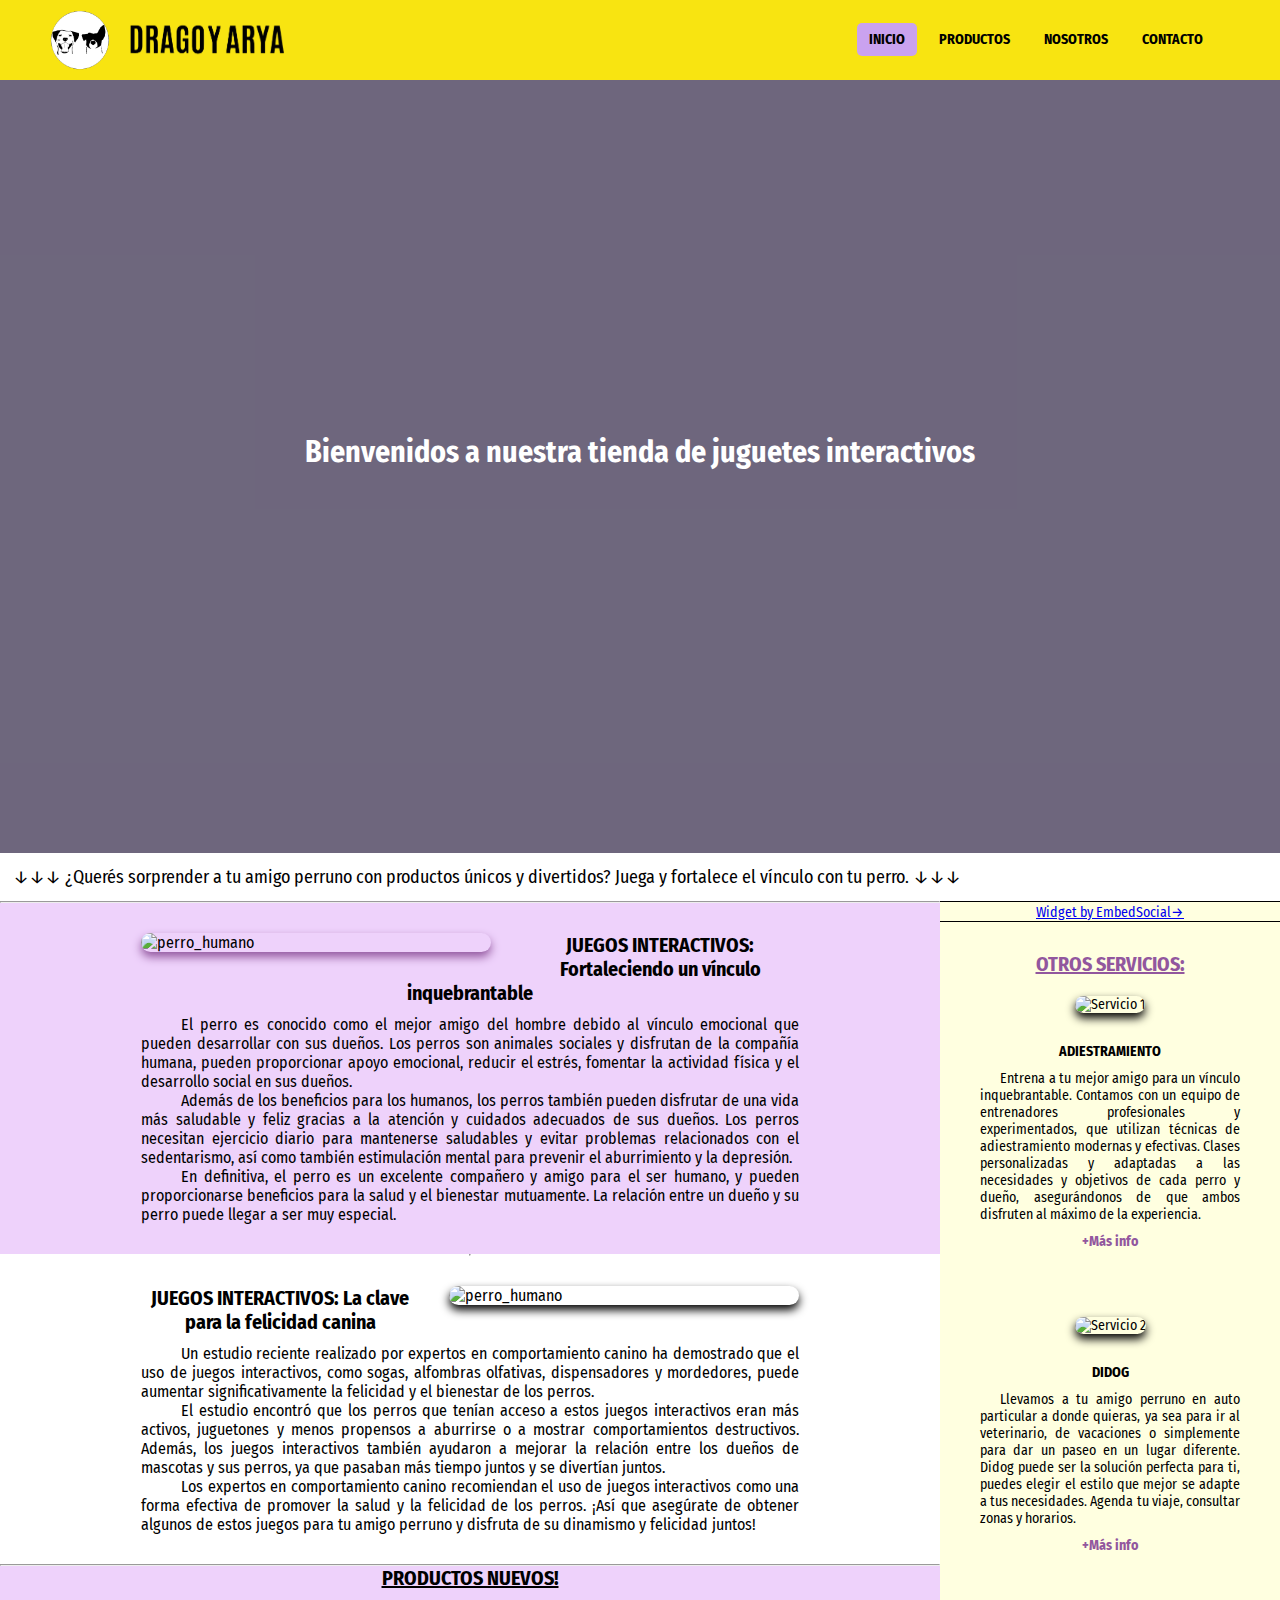
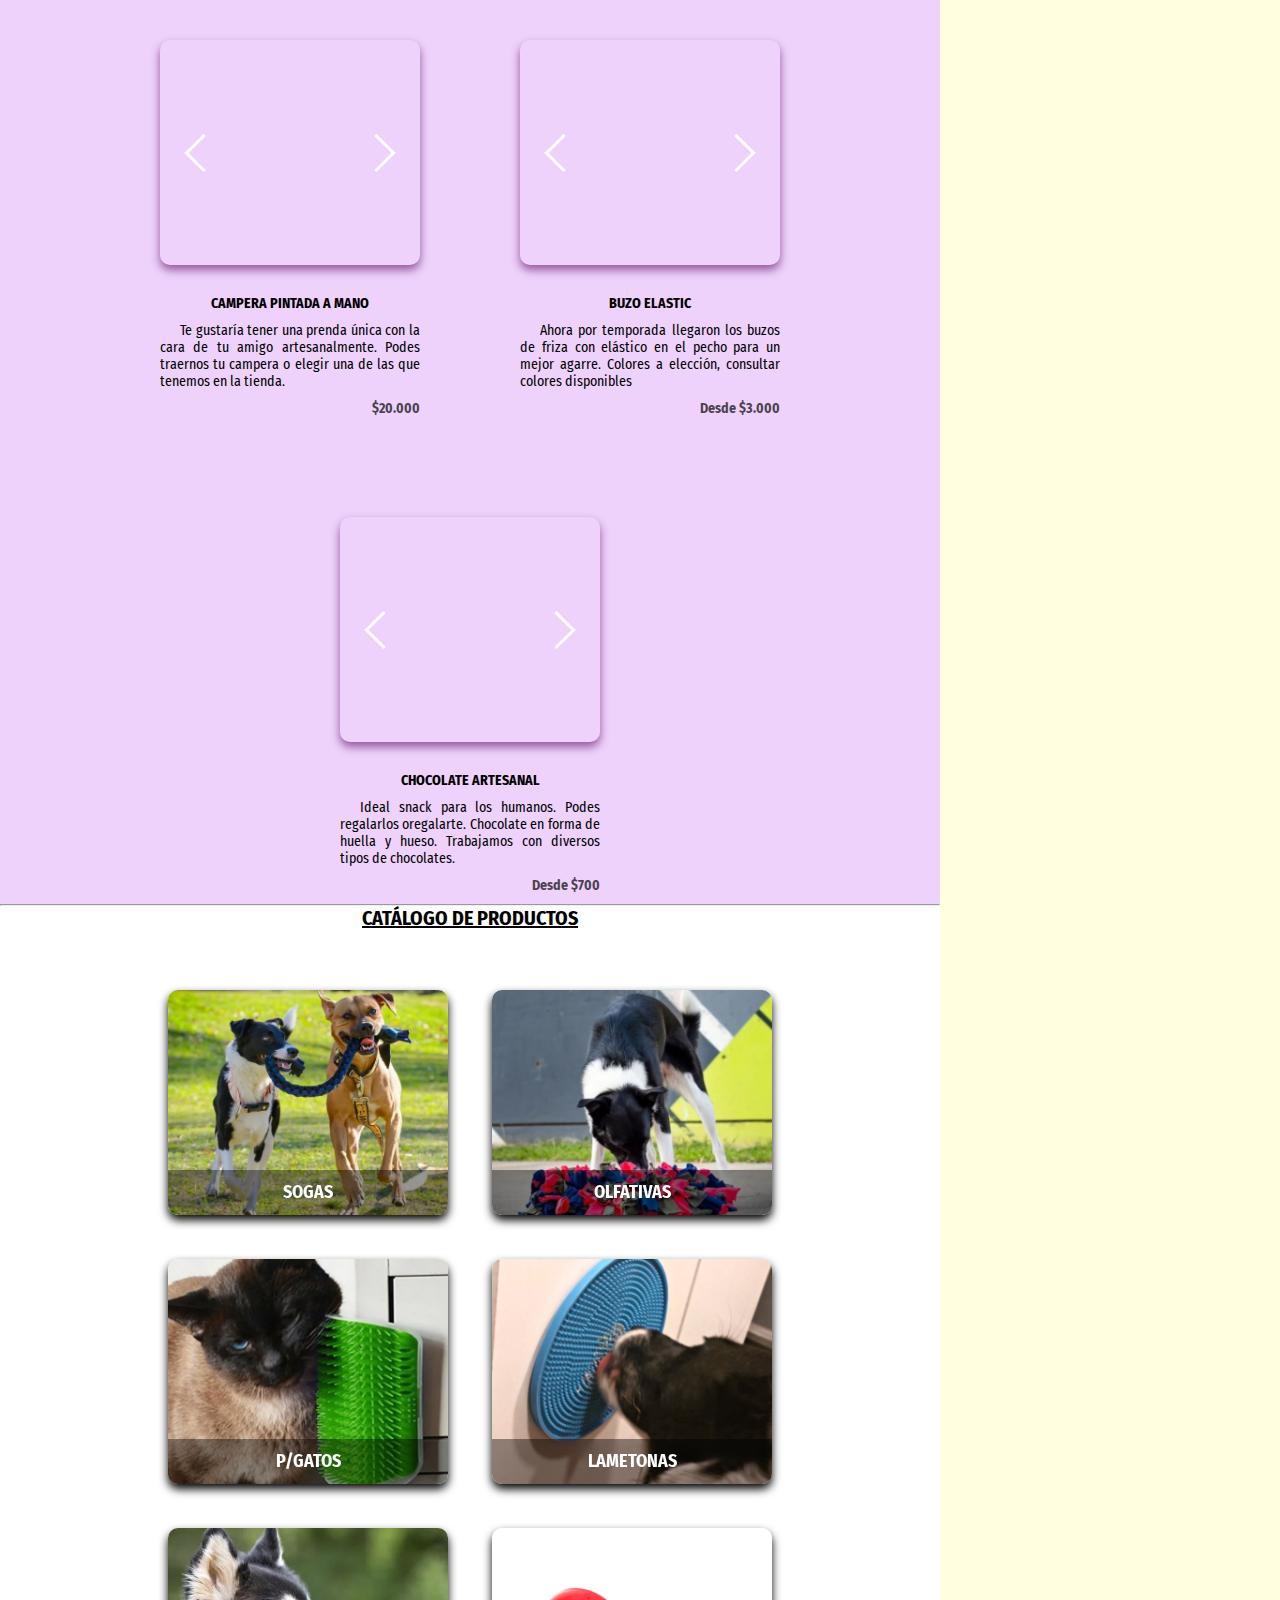
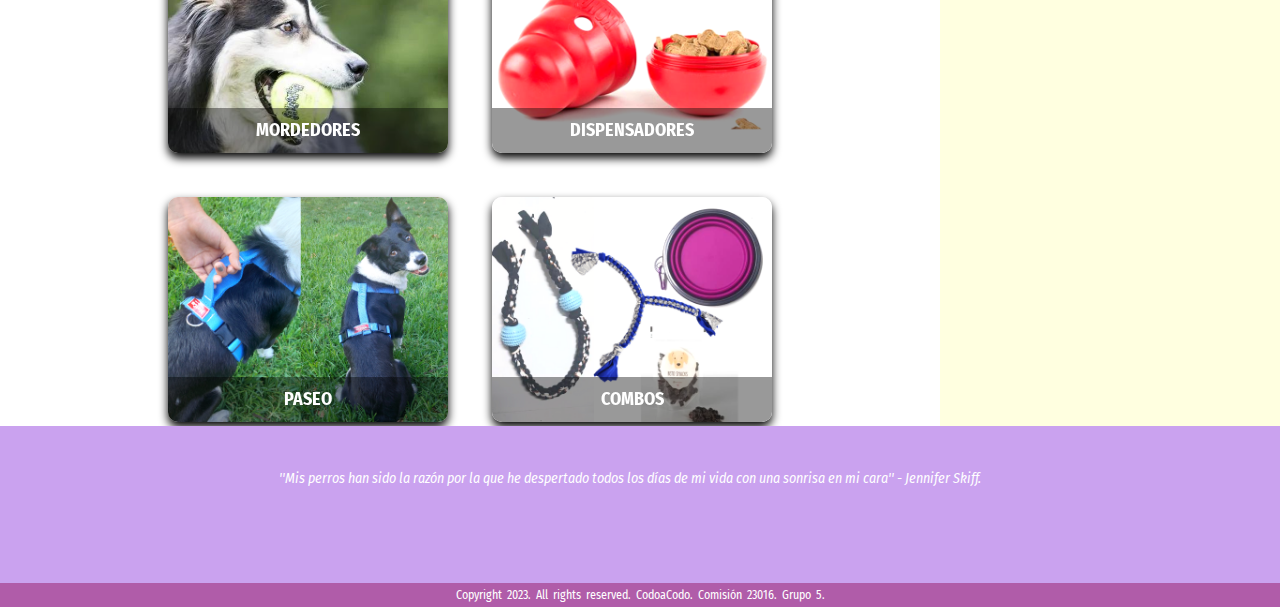
==== commit f65df104: "correcion enlaces a imagenes / al inicio" ====
--- a/index.html
+++ b/index.html
@@ -9,7 +9,7 @@
     <!-- Fuentes de iconos Font-Awesome -->
     <script src="https://kit.fontawesome.com/ba8bc2892d.js" crossorigin="anonymous"></script>
     <!-- Enlace al css -->
-    <link rel="stylesheet" href="/css/principal.css" />
+    <link rel="stylesheet" href="css/principal.css" />
     <!-- Fuente de animaciones -->
     <link rel="stylesheet" href="https://cdnjs.cloudflare.com/ajax/libs/animate.css/4.1.1/animate.min.css" />
     <!-- Fuente de texto -->
@@ -17,7 +17,7 @@
     <link rel="preconnect" href="https://fonts.gstatic.com" crossorigin />
     <link href="https://fonts.googleapis.com/css2?family=Fira+Sans+Condensed&display=swap" rel="stylesheet" />
     <!-- Enlace al JavaScript-->
-    <script defer src="/js/index.js"></script>
+    <script defer src="js/index.js"></script>
     <title>Drago&Arya</title>
 </head>
 <body>
@@ -33,16 +33,16 @@
             <!-- Menu principal -->
             <ul class="nav-menu nav-menu_visible">
                 <li class="nav-menu-item animate__bounceIn">
-                    <a href="/index.html" class="nav-menu-link nav-link nav-menu-link_active"><b>INICIO</b></a>
+                    <a href="index.html" class="nav-menu-link nav-link nav-menu-link_active"><b>INICIO</b></a>
                 </li>
                 <li class="nav-menu-item animate__bounceIn">
-                    <a href="/paginas/productos.html" class="nav-menu-link nav-link"><b>PRODUCTOS</b></a>
+                    <a href="paginas/productos.html" class="nav-menu-link nav-link"><b>PRODUCTOS</b></a>
                 </li>
                 <li class="nav-menu-item animate__bounceIn">
-                    <a href="/paginas/nosotros.html" class="nav-menu-link nav-link"><b>NOSOTROS</b></a>
+                    <a href="paginas/nosotros.html" class="nav-menu-link nav-link"><b>NOSOTROS</b></a>
                 </li>
                 <li class="nav-menu-item animate__bounceIn">
-                    <a href="/paginas/contacto.html" class="nav-menu-link nav-link"><b>CONTACTO</b></a>
+                    <a href="paginas/contacto.html" class="nav-menu-link nav-link"><b>CONTACTO</b></a>
                 </li>
             </ul>
         </nav>
@@ -65,7 +65,7 @@
         <main><hr/>
             <section class="section background">
                 <div class="wrapper_news">
-                    <img src="/img/ppal/news1.png" alt="perro_humano" />
+                    <img src="img/ppal/news1.png" alt="perro_humano" />
                     <h3>JUEGOS INTERACTIVOS: Fortaleciendo un vínculo inquebrantable</h3>
                     <div class="text-news">
                         <p>El perro es conocido como el mejor amigo del hombre debido al vínculo emocional que pueden desarrollar con sus dueños. Los perros son animales sociales y disfrutan de la compañía humana, pueden proporcionar apoyo emocional, reducir el estrés, fomentar la actividad física y el desarrollo social en sus dueños.
@@ -76,7 +76,7 @@
             </section>
             <section class="section"><hr/>
                 <div class="wrapper_news2">
-                    <img src="/img/ppal/news2.png" alt="perro_humano" />
+                    <img src="img/ppal/news2.png" alt="perro_humano" />
                     <h3>JUEGOS INTERACTIVOS: La clave para la felicidad canina</h3>
                     <div class="text-news2">                        
                         <p>Un estudio reciente realizado por expertos en comportamiento canino ha demostrado que el uso de juegos interactivos, como sogas, alfombras olfativas, dispensadores y mordedores, puede aumentar significativamente la felicidad y el bienestar de los perros.</p>
@@ -121,12 +121,10 @@
                                 <a href="#item-6" class="arrow-prev arrow"></a>
                                 <a href="#item-5" class="arrow-next arrow"></a>
                             </div>
-
                             <div class="carousel_aside_item item-5">
                                 <a href="#item-4" class="arrow-prev arrow"></a>
                                 <a href="#item-6" class="arrow-next arrow"></a>
                             </div>
-
                             <div class="carousel_aside_item item-6">
                                 <a href="#item-5" class="arrow-prev arrow"></a>
                                 <a href="#item-4" class="arrow-next arrow"></a>
@@ -169,113 +167,112 @@
                     <!-- categoria 1 -->
                     <div class="card_cat">
                         <div class="face front">
-                            <img src="/img/Sogas/sogas1.png" alt="Categoría 1" />
+                            <img src="img/Sogas/sogas1.png" alt="Categoría 1" />
                             <h2>SOGAS</h2>
                         </div>
                         <div class="face back">
                             <h2 class="nav-menu-link-cat">SOGAS</h2>
                             <p>Son excelentes para juegos de tira y afloja, entrenamiento de fuerza y resistencia, así como para ejercicios de masticación, también pueden ser utilizadas como una herramienta para el entrenamiento de obediencia.</p>
                             <div class="link">
-                                <a href="/paginas/productos.html#sogas">+Más info</a>
+                                <a href="paginas/productos.html#sogas">+Más info</a>
                             </div>
                         </div>
                     </div>
                     <!-- categoria 2 -->
                     <div class="card_cat">
                         <div class="face front">
-                            <img src="/img/Olfativas/alfombra1.png" alt="Categoría 2" />
+                            <img src="img/Olfativas/alfombra1.png" alt="Categoría 2" />
                             <h2>OLFATIVAS</h2>
                         </div>
                         <div class="face back">
                             <h2 class="nav-menu-link-cat">OLFATIVAS</h2>
                             <p>Es una pieza textil realizada a mano con trozos de tela que simula una alfombra, en la que se esconden premios para que el perro los busque. Es una forma divertida y enriquecedora de estimular el olfato de tu perro.</p>
                             <div class="link">
-                                <a href="/paginas/productos.html#olfativas">+Más info</a>
-                            </div>
-                        </div>
-                    </div>
-
+                                <a href="paginas/productos.html#olfativas">+Más info</a>
+                            </div>
+                        </div>
+                    </div>
                     <!-- categoria 3 -->
                     <div class="card_cat">
                         <div class="face front">
-                            <img src="/img/Gatos/autocepillo4.png" alt="Categoría 3" />
+                            <img src="img/Gatos/autocepillo4.png" alt="Categoría 3" />
                             <h2>P/GATOS</h2>
                         </div>
                         <div class="face back">
                             <h2 class="nav-menu-link-cat">P/GATOS</h2>
                             <p>Porque en nuestra tienda, no queremos dejar atrás a ningún miembro peludo de la familia, ¡No te pierdas la oportunidad de mimar a tu gato con nuestros accesorios de primera calidad!</p>
                             <div class="link">
-                                <a href="/paginas/productos.html#gatos">+Más info</a>
+                                <a href="paginas/productos.html#gatos">+Más info</a>
                             </div>
                         </div>
                     </div>
                     <!-- categoria 4 -->
                     <div class="card_cat">
                         <div class="face front">
-                            <img src="/img/Lametonas/con_sopapa3.png" alt="Categoría 4" />
+                            <img src="img/Lametonas/con_sopapa3.png" alt="Categoría 4" />
                             <h2 class="nav-menu-link-cat">LAMETONAS</h2>
                         </div>
                         <div class="face back">
                             <h2 class="nav-menu-link-cat">LAMETONAS</h2>
                             <p>Son un accesorio innovador diseñado para satisfacer la necesidad natural de los perros de lamer y masticar. Estos juguetes están hechos de materiales resistentes y duraderos.</p>
                             <div class="link">
-                                <a href="/paginas/productos.html#lametonas">+Más info</a>
+                                <a href="paginas/productos.html#lametonas">+Más info</a>
                             </div>
                         </div>
                     </div>
                     <!-- categoria 5 -->
                     <div class="card_cat">
                         <div class="face front">
-                            <img src="/img/Mordedores/kong_squeak_ballx2_2.png" alt="Categoría 5" />
+                            <img src="img/Mordedores/kong_squeak_ballx2_2.png" alt="Categoría 5" />
                             <h2>MORDEDORES</h2>
                         </div>
                         <div class="face back">
                             <h2 class="nav-menu-link-cat">MORDEDORES</h2>
                             <p>Son una herramienta esencial para mantener a tu perro entretenido y al mismo tiempo satisfacer su necesidad natural de morder. ¡Un buen mordedor es una inversión que tu perro agradecerá!</p>
                             <div class="link">
-                                <a href="/paginas/productos.html#mordedores">+Más info</a>
+                                <a href="paginas/productos.html#mordedores">+Más info</a>
                             </div>
                         </div>
                     </div>
                     <!-- categoria 6 -->
                     <div class="card_cat">
                         <div class="face front">
-                            <img src="/img/Dispensadores/kongwobbler1.png" alt="Categoría 6" />
+                            <img src="img/Dispensadores/kongwobbler1.png" alt="Categoría 6" />
                             <h2>DISPENSADORES</h2>
                         </div>
                         <div class="face back">
                             <h2 class="nav-menu-link-cat">DISPENSADORES</h2>
                             <p>Ideales para aquellos perros que tienden a comer demasiado rápido, lo que puede causar problemas digestivos y de salud. Ayuda a tu perro a comer más despacio y a digerir mejor su alimento.</p>
                             <div class="link">
-                                <a href="/paginas/productos.html#dispensadores">+Más info</a>
+                                <a href="paginas/productos.html#dispensadores">+Más info</a>
                             </div>
                         </div>
                     </div>
                     <!-- categoria 7 -->
                     <div class="card_cat">
                         <div class="face front">
-                            <img src="/img/Paseo/pretal_h1.png" alt="Categoría 7" />
+                            <img src="img/Paseo/pretal_h1.png" alt="Categoría 7" />
                             <h2>PASEO</h2>
                         </div>
                         <div class="face back">
                             <h2 class="nav-menu-link-cat">PASEO</h2>
                             <p>Tenemos una variedad de accesorios que puedes utilizar para hacer que el paseo con tu amigo de cuatro patas sea más ameno, agradable y seguro.</p>
                             <div class="link">
-                                <a href="/paginas/productos.html#paseo">+Más info</a>
+                                <a href="paginas/productos.html#paseo">+Más info</a>
                             </div>
                         </div>
                     </div>
                     <!-- categoria 8 -->
                     <div class="card_cat">
                         <div class="face front">
-                            <img src="/img/Combos/combo_plaza.png" alt="Categoría 8" />
+                            <img src="img/Combos/combo_plaza.png" alt="Categoría 8" />
                             <h2>COMBOS</h2>
                         </div>
                         <div class="face back">
                             <h2 class="nav-menu-link-cat">COMBOS</h2>
                             <p>¡Descubre nuestros increíbles combos para tu mejor amigo peludo! En nuestra tienda de accesorios y juguetes interactivos, ofrecemos una amplia variedad de opciones para mantener a tu perro feliz y saludable. </p>
                             <div class="link">
-                                <a href="/paginas/productos.html#combos">+Más info</a>
+                                <a href="paginas/productos.html#combos">+Más info</a>
                             </div>
                         </div>
                     </div>
@@ -315,7 +312,7 @@
                     <h2 class="parpadea textp">Otros Servicios:</h2>
                     <div class="card_aside">
                         <div>
-                            <img src="/img/ppal/adiestramiento.png" alt="Servicio 1" />
+                            <img src="img/ppal/adiestramiento.png" alt="Servicio 1" />
                         </div>
                         <h3>ADIESTRAMIENTO</h3>
                         <p class="texto"> Entrena a tu mejor amigo para un vínculo inquebrantable. Contamos con un equipo de entrenadores profesionales y experimentados, que utilizan técnicas de adiestramiento modernas y efectivas. Clases personalizadas y adaptadas a las necesidades y objetivos de cada perro y dueño, asegurándonos de que ambos disfruten al máximo de la experiencia. <br/></p>
@@ -326,7 +323,7 @@
                     <div class="card_aside">
                         <div class="slide_aside-track">
                             <div class="slide_aside">
-                                <img src="/img/ppal/taxi.png" alt="Servicio 2" />
+                                <img src="img/ppal/taxi.png" alt="Servicio 2" />
                             </div>
                         </div>
                         <h3>DIDOG</h3>
--- a/css/principal.css
+++ b/css/principal.css
@@ -2,7 +2,7 @@
     margin: 0;
     box-sizing: border-box;
     padding: 0;
-    cursor: url("/img/patita_cursor20x20.png"), auto;
+    cursor: url("img/patita_cursor20x20.png"), auto;
     font-family: "Fira Sans Condensed", sans-serif;
 }
 body {
@@ -122,12 +122,12 @@
     text-align: center;
 }
 @keyframes banner {
-    0% { background-image: url("/img/Ppal/portada1.png");}
-    33% { background-image: url("/img/Ppal/portada1.png");}
-    34% { background-image: url("/img/Ppal/portada2.png");}
-    66% { background-image: url("/img/Ppal/portada2.png");}
-    67% { background-image: url("/img/Ppal/portada3.png");}
-    100% {  background-image: url("/img/Ppal/portada3.png");}
+    0% { background-image: url("img/Ppal/portada1.png");}
+    33% { background-image: url("img/Ppal/portada1.png");}
+    34% { background-image: url("img/Ppal/portada2.png");}
+    66% { background-image: url("img/Ppal/portada2.png");}
+    67% { background-image: url("img/Ppal/portada3.png");}
+    100% {  background-image: url("img/Ppal/portada3.png");}
 }
 /*letras en movimiento */
 .marquee-container {
@@ -516,15 +516,15 @@
 .item-1 {
     z-index: 2;
     opacity: 1;
-    background: url("/img/Ppal/productonuevo11.png");
+    background: url("img/Ppal/productonuevo11.png");
     background-size: cover;
 }
 .item-2 {
-    background: url("/img/Ppal/productonuevo12.png");
+    background: url("img/Ppal/productonuevo12.png");
     background-size: cover;
 }
 .item-3 {
-    background: url("/img/Ppal/productonuevo13.png");
+    background: url("img/Ppal/productonuevo13.png");
     background-size: cover;
 }
 *:target ~ .item-4 {
@@ -541,15 +541,15 @@
 .item-4 {
     z-index: 2;
     opacity: 1;
-    background: url("/img/Ppal/productonuevo21.png");
+    background: url("img/Ppal/productonuevo21.png");
     background-size: cover;
 }
 .item-5 {
-    background: url("/img/Ppal/productonuevo22.png");
+    background: url("img/Ppal/productonuevo22.png");
     background-size: cover;
 }
 .item-6 {
-    background: url("/img/Ppal/productonuevo23.png");
+    background: url("img/Ppal/productonuevo23.png");
     background-size: cover;
 }
 *:target ~ .item-7 {
@@ -566,15 +566,15 @@
 .item-7 {
     z-index: 2;
     opacity: 1;
-    background: url("/img/Ppal/choco_promo1.png");
+    background: url("img/Ppal/choco_promo1.png");
     background-size: cover;
 }
 .item-8 {
-    background: url("/img/Ppal/choco_promo2.png");
+    background: url("img/Ppal/choco_promo2.png");
     background-size: cover;
 }
 .item-9 {
-    background: url("/img/Ppal/choco_promo3.png");
+    background: url("img/Ppal/choco_promo3.png");
     background-size: cover;
 }
 /*Texto parpadeante*/
@@ -847,7 +847,7 @@
     }
     .wrapper_news img,
     .wrapper_news2 img {
-        max-width: 260px;
+        max-width: 240px;
         float: none;
         margin: 0 auto;
         display: block;
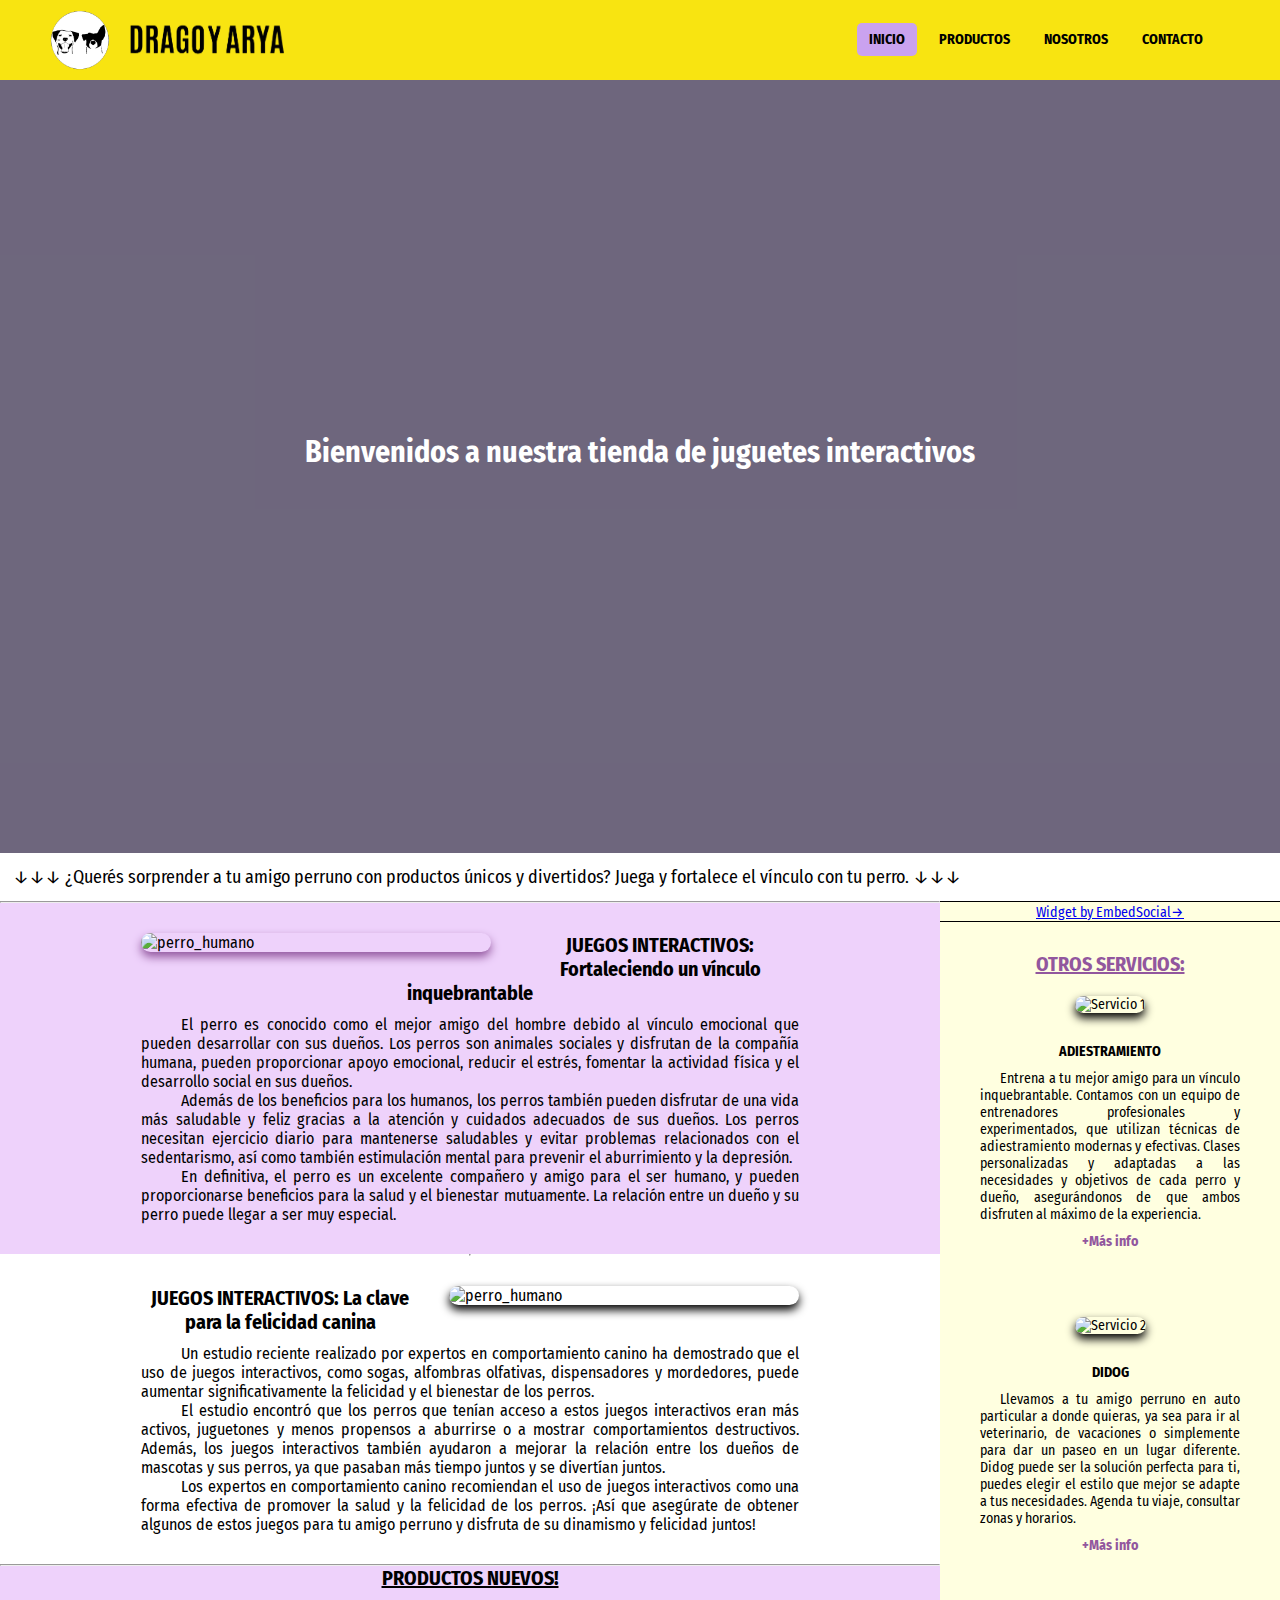
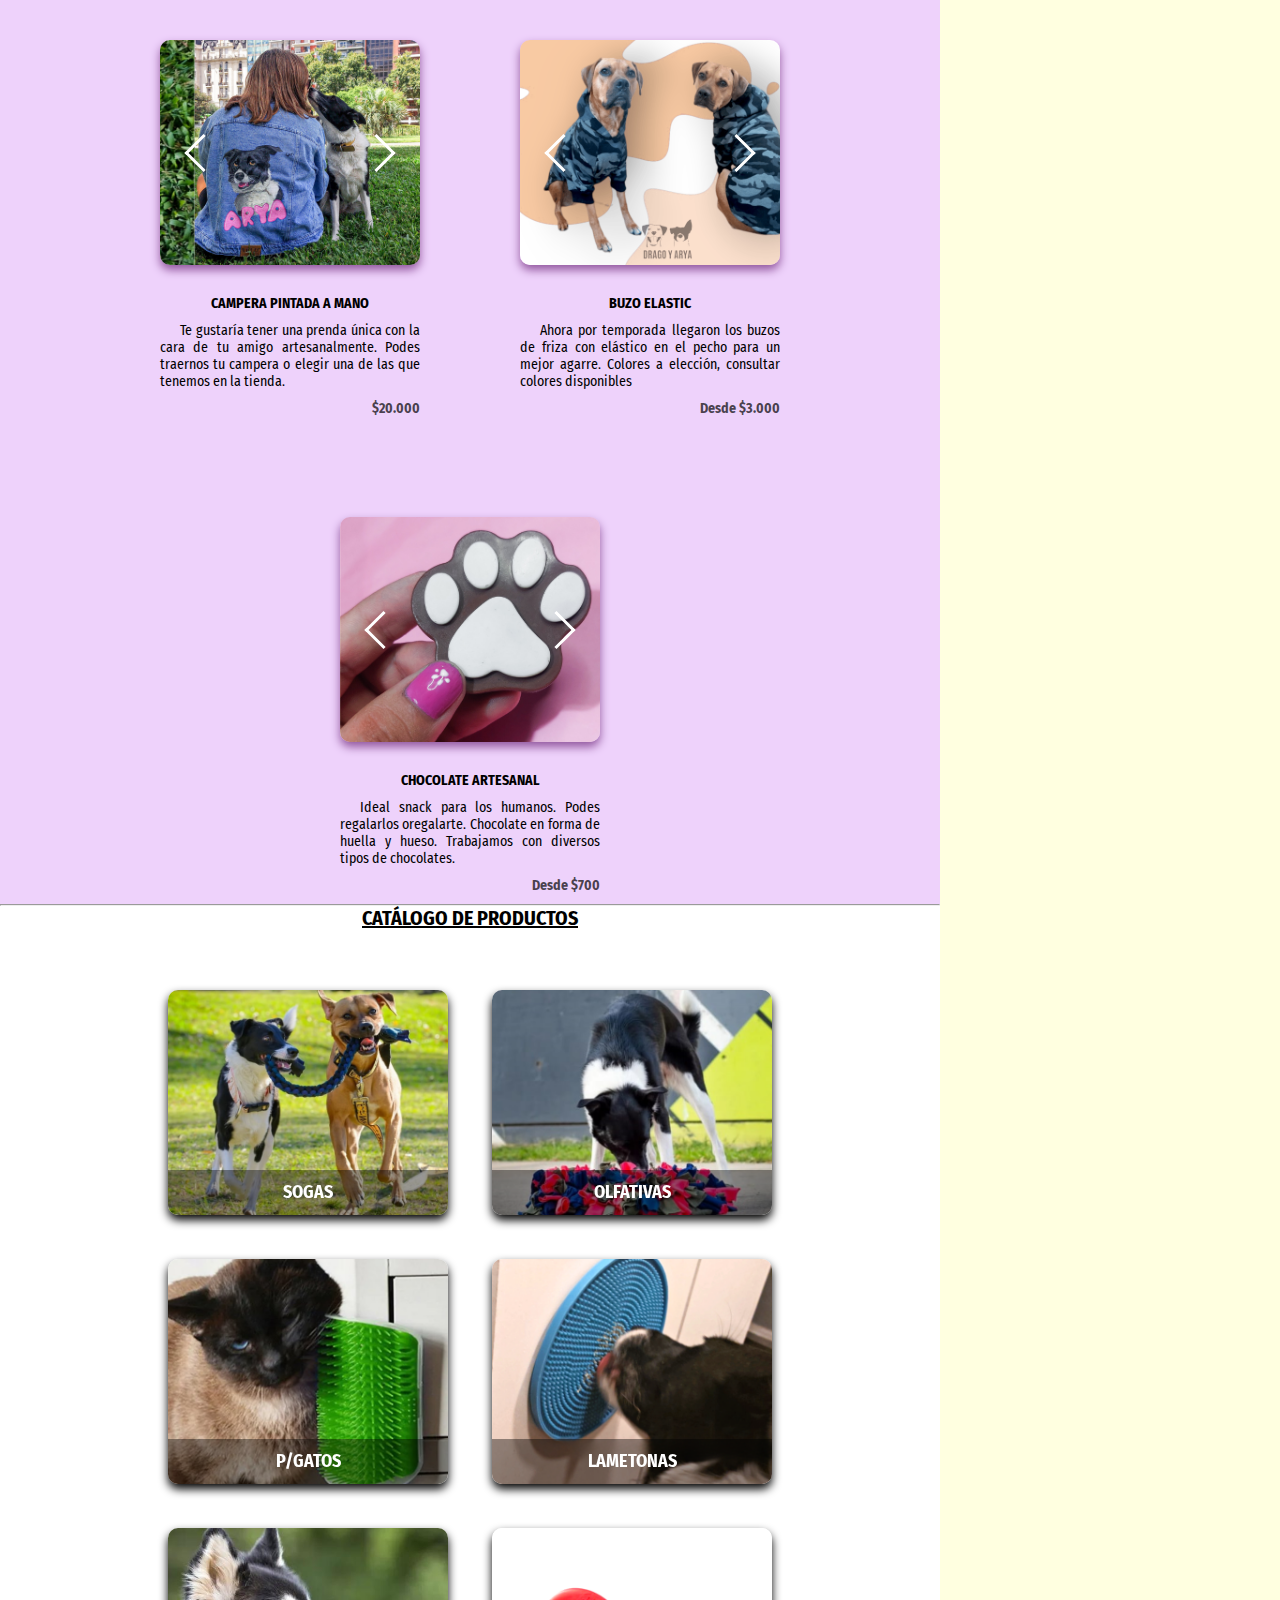
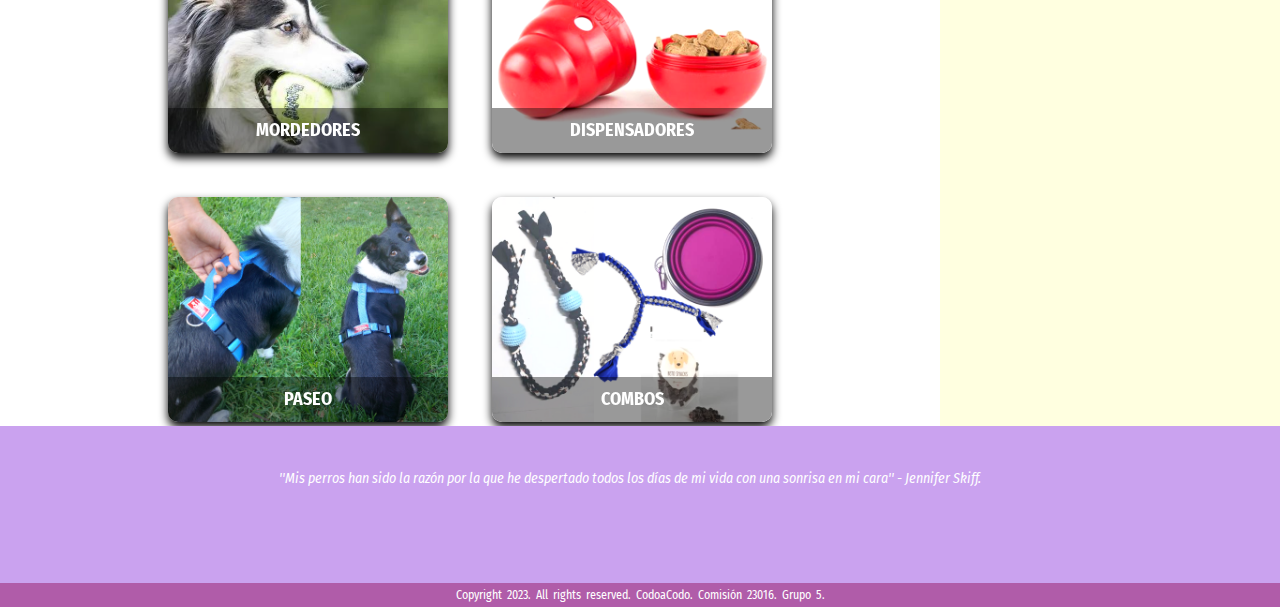
==== commit 39ec9923: "ajustes" ====
--- a/index.html
+++ b/index.html
@@ -9,7 +9,7 @@
     <!-- Fuentes de iconos Font-Awesome -->
     <script src="https://kit.fontawesome.com/ba8bc2892d.js" crossorigin="anonymous"></script>
     <!-- Enlace al css -->
-    <link rel="stylesheet" href="css/principal.css" />
+    <link rel="stylesheet" href="./css/principal.css" />
     <!-- Fuente de animaciones -->
     <link rel="stylesheet" href="https://cdnjs.cloudflare.com/ajax/libs/animate.css/4.1.1/animate.min.css" />
     <!-- Fuente de texto -->
@@ -17,7 +17,7 @@
     <link rel="preconnect" href="https://fonts.gstatic.com" crossorigin />
     <link href="https://fonts.googleapis.com/css2?family=Fira+Sans+Condensed&display=swap" rel="stylesheet" />
     <!-- Enlace al JavaScript-->
-    <script defer src="js/index.js"></script>
+    <script defer src="./js/index.js"></script>
     <title>Drago&Arya</title>
 </head>
 <body>
@@ -25,24 +25,24 @@
         <nav class="nav">
             <!-- Logo -->
             <div class="nav-link">
-                <img class="logo" src="img/logo_circular_prueba.png" alt="logo" />
-                <img class="logo2 animate__animated animate__backInLeft" src="img/logo_nombre.png" alt="nombre" />
+                <img class="logo" src="./img/logo_circular_prueba.png" alt="logo" />
+                <img class="logo2 animate__animated animate__backInLeft" src="./img/logo_nombre.png" alt="nombre" />
             </div>
             <!-- Menu desplegable para smartphone -->
             <button class="nav-toggle animate__bounceIn fa-solid fa-bone"></button>
             <!-- Menu principal -->
             <ul class="nav-menu nav-menu_visible">
                 <li class="nav-menu-item animate__bounceIn">
-                    <a href="index.html" class="nav-menu-link nav-link nav-menu-link_active"><b>INICIO</b></a>
+                    <a href="./index.html" class="nav-menu-link nav-link nav-menu-link_active"><b>INICIO</b></a>
                 </li>
                 <li class="nav-menu-item animate__bounceIn">
-                    <a href="paginas/productos.html" class="nav-menu-link nav-link"><b>PRODUCTOS</b></a>
+                    <a href="./paginas/productos.html" class="nav-menu-link nav-link"><b>PRODUCTOS</b></a>
                 </li>
                 <li class="nav-menu-item animate__bounceIn">
-                    <a href="paginas/nosotros.html" class="nav-menu-link nav-link"><b>NOSOTROS</b></a>
+                    <a href="./paginas/nosotros.html" class="nav-menu-link nav-link"><b>NOSOTROS</b></a>
                 </li>
                 <li class="nav-menu-item animate__bounceIn">
-                    <a href="paginas/contacto.html" class="nav-menu-link nav-link"><b>CONTACTO</b></a>
+                    <a href="./paginas/contacto.html" class="nav-menu-link nav-link"><b>CONTACTO</b></a>
                 </li>
             </ul>
         </nav>
@@ -65,7 +65,7 @@
         <main><hr/>
             <section class="section background">
                 <div class="wrapper_news">
-                    <img src="img/ppal/news1.png" alt="perro_humano" />
+                    <img src="./img/ppal/news1.png" alt="perro_humano" />
                     <h3>JUEGOS INTERACTIVOS: Fortaleciendo un vínculo inquebrantable</h3>
                     <div class="text-news">
                         <p>El perro es conocido como el mejor amigo del hombre debido al vínculo emocional que pueden desarrollar con sus dueños. Los perros son animales sociales y disfrutan de la compañía humana, pueden proporcionar apoyo emocional, reducir el estrés, fomentar la actividad física y el desarrollo social en sus dueños.
@@ -76,7 +76,7 @@
             </section>
             <section class="section"><hr/>
                 <div class="wrapper_news2">
-                    <img src="img/ppal/news2.png" alt="perro_humano" />
+                    <img src="./img/ppal/news2.png" alt="perro_humano" />
                     <h3>JUEGOS INTERACTIVOS: La clave para la felicidad canina</h3>
                     <div class="text-news2">                        
                         <p>Un estudio reciente realizado por expertos en comportamiento canino ha demostrado que el uso de juegos interactivos, como sogas, alfombras olfativas, dispensadores y mordedores, puede aumentar significativamente la felicidad y el bienestar de los perros.</p>
@@ -167,14 +167,14 @@
                     <!-- categoria 1 -->
                     <div class="card_cat">
                         <div class="face front">
-                            <img src="img/Sogas/sogas1.png" alt="Categoría 1" />
+                            <img src="./img/Sogas/sogas1.png" alt="Categoría 1" />
                             <h2>SOGAS</h2>
                         </div>
                         <div class="face back">
                             <h2 class="nav-menu-link-cat">SOGAS</h2>
                             <p>Son excelentes para juegos de tira y afloja, entrenamiento de fuerza y resistencia, así como para ejercicios de masticación, también pueden ser utilizadas como una herramienta para el entrenamiento de obediencia.</p>
                             <div class="link">
-                                <a href="paginas/productos.html#sogas">+Más info</a>
+                                <a href="./paginas/productos.html#sogas">+Más info</a>
                             </div>
                         </div>
                     </div>
@@ -188,91 +188,91 @@
                             <h2 class="nav-menu-link-cat">OLFATIVAS</h2>
                             <p>Es una pieza textil realizada a mano con trozos de tela que simula una alfombra, en la que se esconden premios para que el perro los busque. Es una forma divertida y enriquecedora de estimular el olfato de tu perro.</p>
                             <div class="link">
-                                <a href="paginas/productos.html#olfativas">+Más info</a>
+                                <a href="./paginas/productos.html#olfativas">+Más info</a>
                             </div>
                         </div>
                     </div>
                     <!-- categoria 3 -->
                     <div class="card_cat">
                         <div class="face front">
-                            <img src="img/Gatos/autocepillo4.png" alt="Categoría 3" />
+                            <img src="./img/Gatos/autocepillo4.png" alt="Categoría 3" />
                             <h2>P/GATOS</h2>
                         </div>
                         <div class="face back">
                             <h2 class="nav-menu-link-cat">P/GATOS</h2>
                             <p>Porque en nuestra tienda, no queremos dejar atrás a ningún miembro peludo de la familia, ¡No te pierdas la oportunidad de mimar a tu gato con nuestros accesorios de primera calidad!</p>
                             <div class="link">
-                                <a href="paginas/productos.html#gatos">+Más info</a>
+                                <a href="./paginas/productos.html#gatos">+Más info</a>
                             </div>
                         </div>
                     </div>
                     <!-- categoria 4 -->
                     <div class="card_cat">
                         <div class="face front">
-                            <img src="img/Lametonas/con_sopapa3.png" alt="Categoría 4" />
+                            <img src="./img/Lametonas/con_sopapa3.png" alt="Categoría 4" />
                             <h2 class="nav-menu-link-cat">LAMETONAS</h2>
                         </div>
                         <div class="face back">
                             <h2 class="nav-menu-link-cat">LAMETONAS</h2>
                             <p>Son un accesorio innovador diseñado para satisfacer la necesidad natural de los perros de lamer y masticar. Estos juguetes están hechos de materiales resistentes y duraderos.</p>
                             <div class="link">
-                                <a href="paginas/productos.html#lametonas">+Más info</a>
+                                <a href="./paginas/productos.html#lametonas">+Más info</a>
                             </div>
                         </div>
                     </div>
                     <!-- categoria 5 -->
                     <div class="card_cat">
                         <div class="face front">
-                            <img src="img/Mordedores/kong_squeak_ballx2_2.png" alt="Categoría 5" />
+                            <img src="./img/Mordedores/kong_squeak_ballx2_2.png" alt="Categoría 5" />
                             <h2>MORDEDORES</h2>
                         </div>
                         <div class="face back">
                             <h2 class="nav-menu-link-cat">MORDEDORES</h2>
                             <p>Son una herramienta esencial para mantener a tu perro entretenido y al mismo tiempo satisfacer su necesidad natural de morder. ¡Un buen mordedor es una inversión que tu perro agradecerá!</p>
                             <div class="link">
-                                <a href="paginas/productos.html#mordedores">+Más info</a>
+                                <a href="./paginas/productos.html#mordedores">+Más info</a>
                             </div>
                         </div>
                     </div>
                     <!-- categoria 6 -->
                     <div class="card_cat">
                         <div class="face front">
-                            <img src="img/Dispensadores/kongwobbler1.png" alt="Categoría 6" />
+                            <img src="./img/Dispensadores/kongwobbler1.png" alt="Categoría 6" />
                             <h2>DISPENSADORES</h2>
                         </div>
                         <div class="face back">
                             <h2 class="nav-menu-link-cat">DISPENSADORES</h2>
                             <p>Ideales para aquellos perros que tienden a comer demasiado rápido, lo que puede causar problemas digestivos y de salud. Ayuda a tu perro a comer más despacio y a digerir mejor su alimento.</p>
                             <div class="link">
-                                <a href="paginas/productos.html#dispensadores">+Más info</a>
+                                <a href="./paginas/productos.html#dispensadores">+Más info</a>
                             </div>
                         </div>
                     </div>
                     <!-- categoria 7 -->
                     <div class="card_cat">
                         <div class="face front">
-                            <img src="img/Paseo/pretal_h1.png" alt="Categoría 7" />
+                            <img src="./img/Paseo/pretal_h1.png" alt="Categoría 7" />
                             <h2>PASEO</h2>
                         </div>
                         <div class="face back">
                             <h2 class="nav-menu-link-cat">PASEO</h2>
                             <p>Tenemos una variedad de accesorios que puedes utilizar para hacer que el paseo con tu amigo de cuatro patas sea más ameno, agradable y seguro.</p>
                             <div class="link">
-                                <a href="paginas/productos.html#paseo">+Más info</a>
+                                <a href="./paginas/productos.html#paseo">+Más info</a>
                             </div>
                         </div>
                     </div>
                     <!-- categoria 8 -->
                     <div class="card_cat">
                         <div class="face front">
-                            <img src="img/Combos/combo_plaza.png" alt="Categoría 8" />
+                            <img src="./img/Combos/combo_plaza.png" alt="Categoría 8" />
                             <h2>COMBOS</h2>
                         </div>
                         <div class="face back">
                             <h2 class="nav-menu-link-cat">COMBOS</h2>
                             <p>¡Descubre nuestros increíbles combos para tu mejor amigo peludo! En nuestra tienda de accesorios y juguetes interactivos, ofrecemos una amplia variedad de opciones para mantener a tu perro feliz y saludable. </p>
                             <div class="link">
-                                <a href="paginas/productos.html#combos">+Más info</a>
+                                <a href="./paginas/productos.html#combos">+Más info</a>
                             </div>
                         </div>
                     </div>
@@ -312,7 +312,7 @@
                     <h2 class="parpadea textp">Otros Servicios:</h2>
                     <div class="card_aside">
                         <div>
-                            <img src="img/ppal/adiestramiento.png" alt="Servicio 1" />
+                            <img src="./img/Ppal/adiestramiento.png" alt="Servicio 1" />
                         </div>
                         <h3>ADIESTRAMIENTO</h3>
                         <p class="texto"> Entrena a tu mejor amigo para un vínculo inquebrantable. Contamos con un equipo de entrenadores profesionales y experimentados, que utilizan técnicas de adiestramiento modernas y efectivas. Clases personalizadas y adaptadas a las necesidades y objetivos de cada perro y dueño, asegurándonos de que ambos disfruten al máximo de la experiencia. <br/></p>
@@ -323,7 +323,7 @@
                     <div class="card_aside">
                         <div class="slide_aside-track">
                             <div class="slide_aside">
-                                <img src="img/ppal/taxi.png" alt="Servicio 2" />
+                                <img src="./img/ppal/taxi.png" alt="Servicio 2" />
                             </div>
                         </div>
                         <h3>DIDOG</h3>
--- a/css/principal.css
+++ b/css/principal.css
@@ -2,7 +2,7 @@
     margin: 0;
     box-sizing: border-box;
     padding: 0;
-    cursor: url("img/patita_cursor20x20.png"), auto;
+    cursor: url("../img/patita_cursor20x20.png"), auto;
     font-family: "Fira Sans Condensed", sans-serif;
 }
 body {
@@ -122,12 +122,12 @@
     text-align: center;
 }
 @keyframes banner {
-    0% { background-image: url("img/Ppal/portada1.png");}
-    33% { background-image: url("img/Ppal/portada1.png");}
-    34% { background-image: url("img/Ppal/portada2.png");}
-    66% { background-image: url("img/Ppal/portada2.png");}
-    67% { background-image: url("img/Ppal/portada3.png");}
-    100% {  background-image: url("img/Ppal/portada3.png");}
+    0% { background-image: url("../img/Ppal/portada1.png");}
+    33% { background-image: url("../img/Ppal/portada1.png");}
+    34% { background-image: url("../img/Ppal/portada2.png");}
+    66% { background-image: url("../img/Ppal/portada2.png");}
+    67% { background-image: url("../img/Ppal/portada3.png");}
+    100% {  background-image: url("../img/Ppal/portada3.png");}
 }
 /*letras en movimiento */
 .marquee-container {
@@ -516,15 +516,15 @@
 .item-1 {
     z-index: 2;
     opacity: 1;
-    background: url("img/Ppal/productonuevo11.png");
+    background: url("../img/Ppal/productonuevo11.png");
     background-size: cover;
 }
 .item-2 {
-    background: url("img/Ppal/productonuevo12.png");
+    background: url("../img/Ppal/productonuevo12.png");
     background-size: cover;
 }
 .item-3 {
-    background: url("img/Ppal/productonuevo13.png");
+    background: url("../img/Ppal/productonuevo13.png");
     background-size: cover;
 }
 *:target ~ .item-4 {
@@ -541,15 +541,15 @@
 .item-4 {
     z-index: 2;
     opacity: 1;
-    background: url("img/Ppal/productonuevo21.png");
+    background: url("../img/Ppal/productonuevo21.png");
     background-size: cover;
 }
 .item-5 {
-    background: url("img/Ppal/productonuevo22.png");
+    background: url("../img/Ppal/productonuevo22.png");
     background-size: cover;
 }
 .item-6 {
-    background: url("img/Ppal/productonuevo23.png");
+    background: url("../img/Ppal/productonuevo23.png");
     background-size: cover;
 }
 *:target ~ .item-7 {
@@ -566,15 +566,15 @@
 .item-7 {
     z-index: 2;
     opacity: 1;
-    background: url("img/Ppal/choco_promo1.png");
+    background: url("../img/Ppal/choco_promo1.png");
     background-size: cover;
 }
 .item-8 {
-    background: url("img/Ppal/choco_promo2.png");
+    background: url("../img/Ppal/choco_promo2.png");
     background-size: cover;
 }
 .item-9 {
-    background: url("img/Ppal/choco_promo3.png");
+    background: url("../img/Ppal/choco_promo3.png");
     background-size: cover;
 }
 /*Texto parpadeante*/
